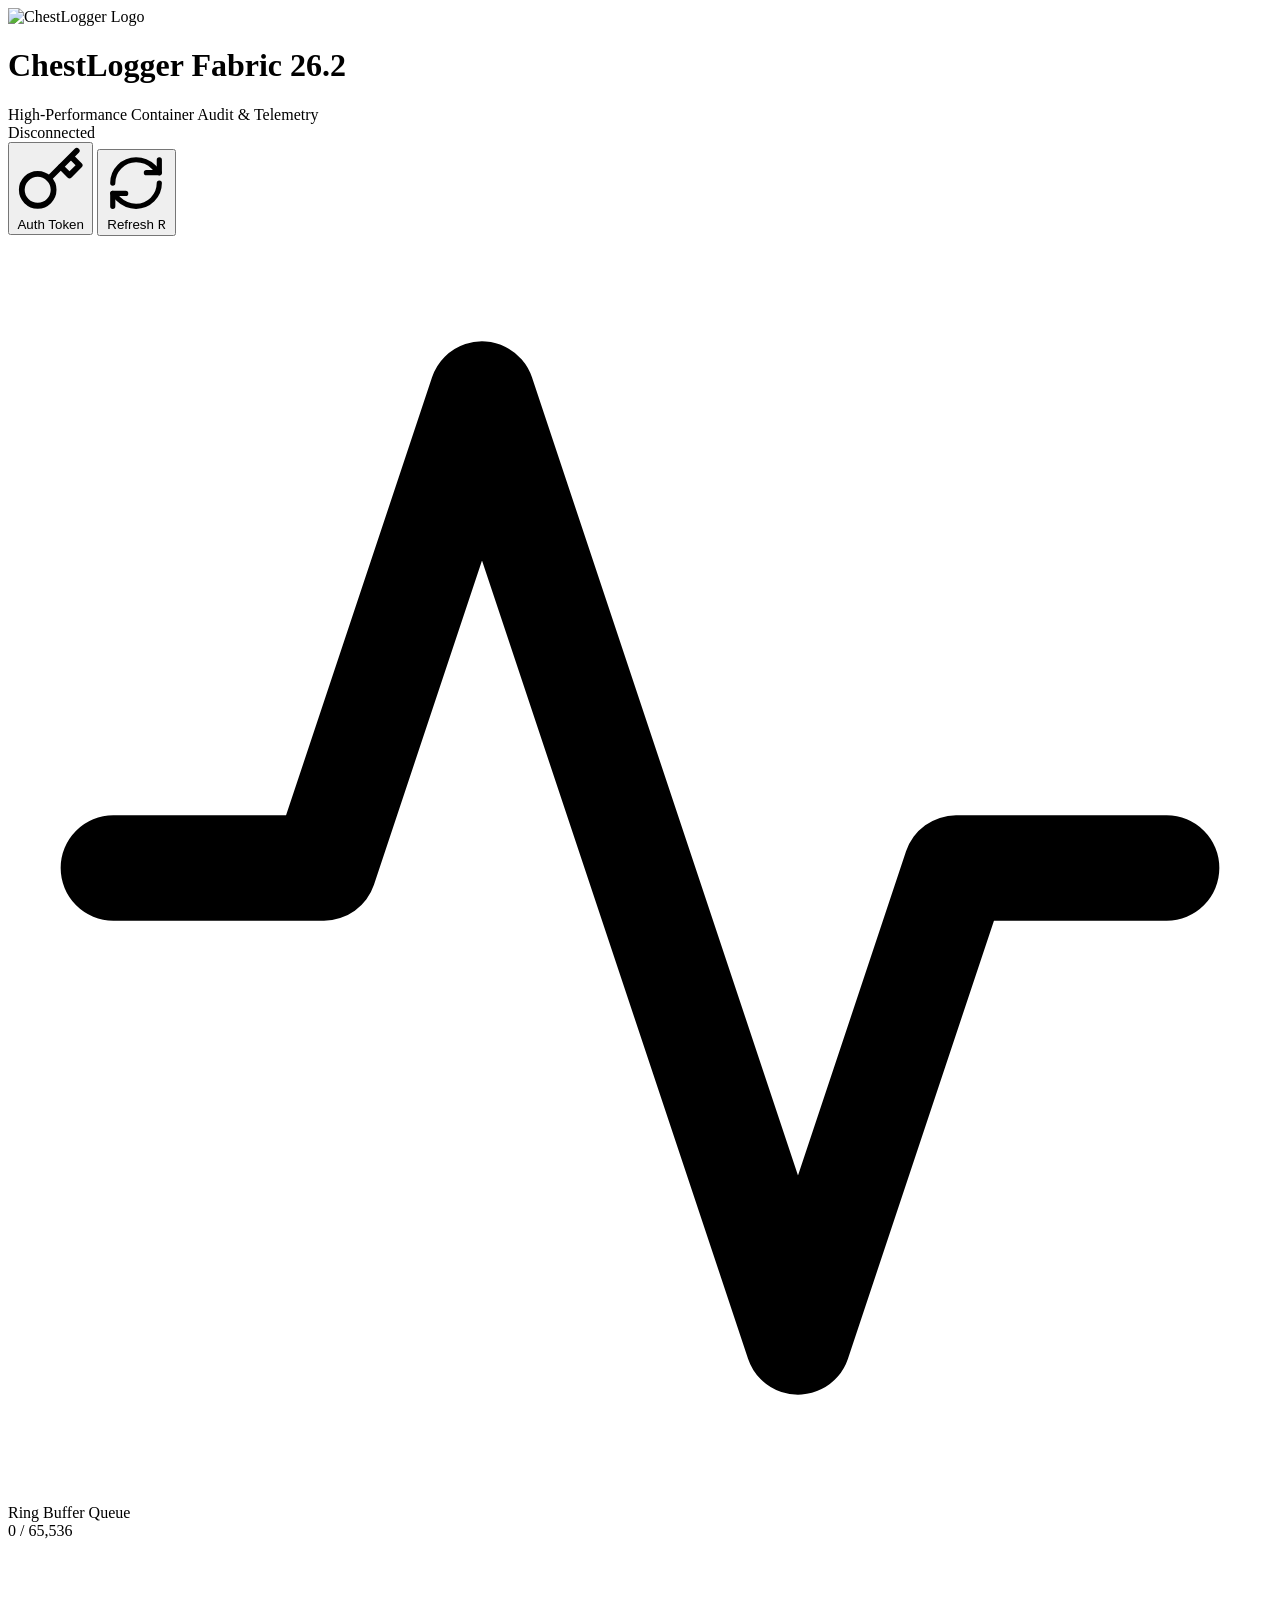
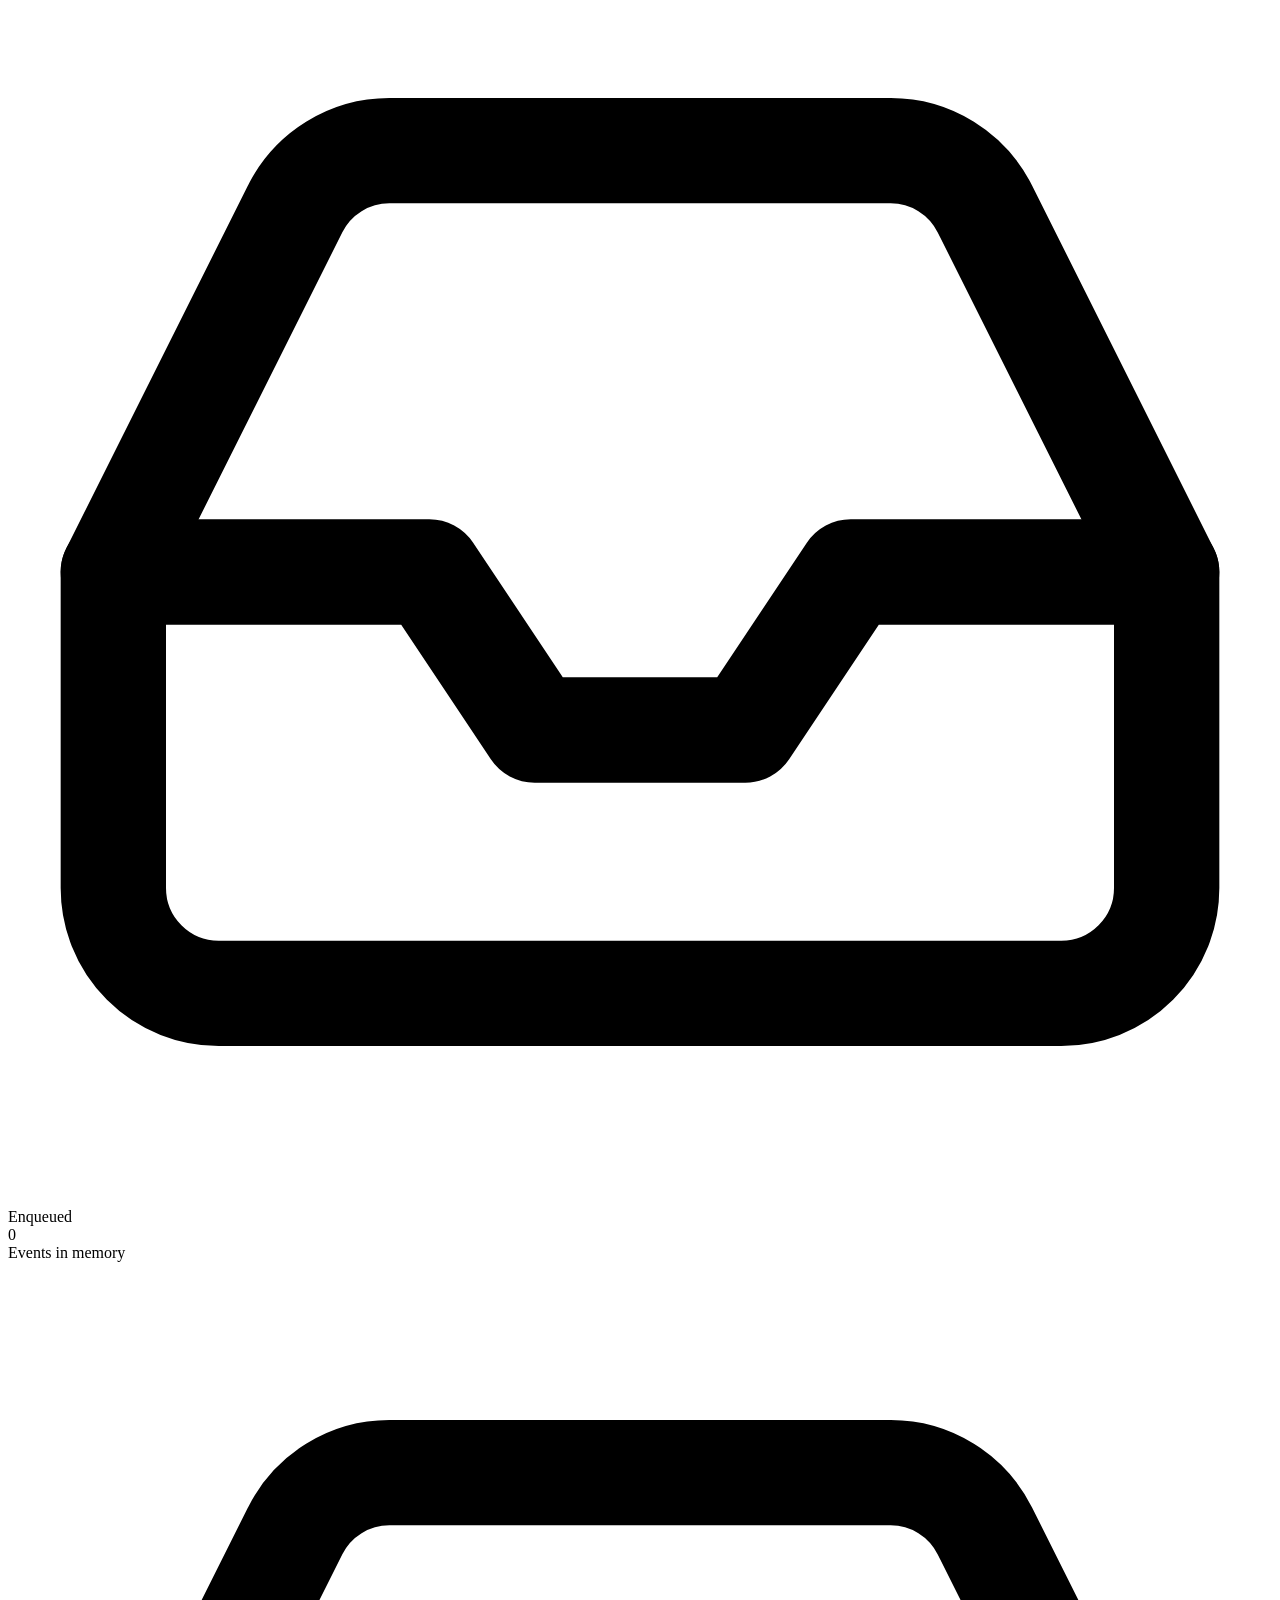
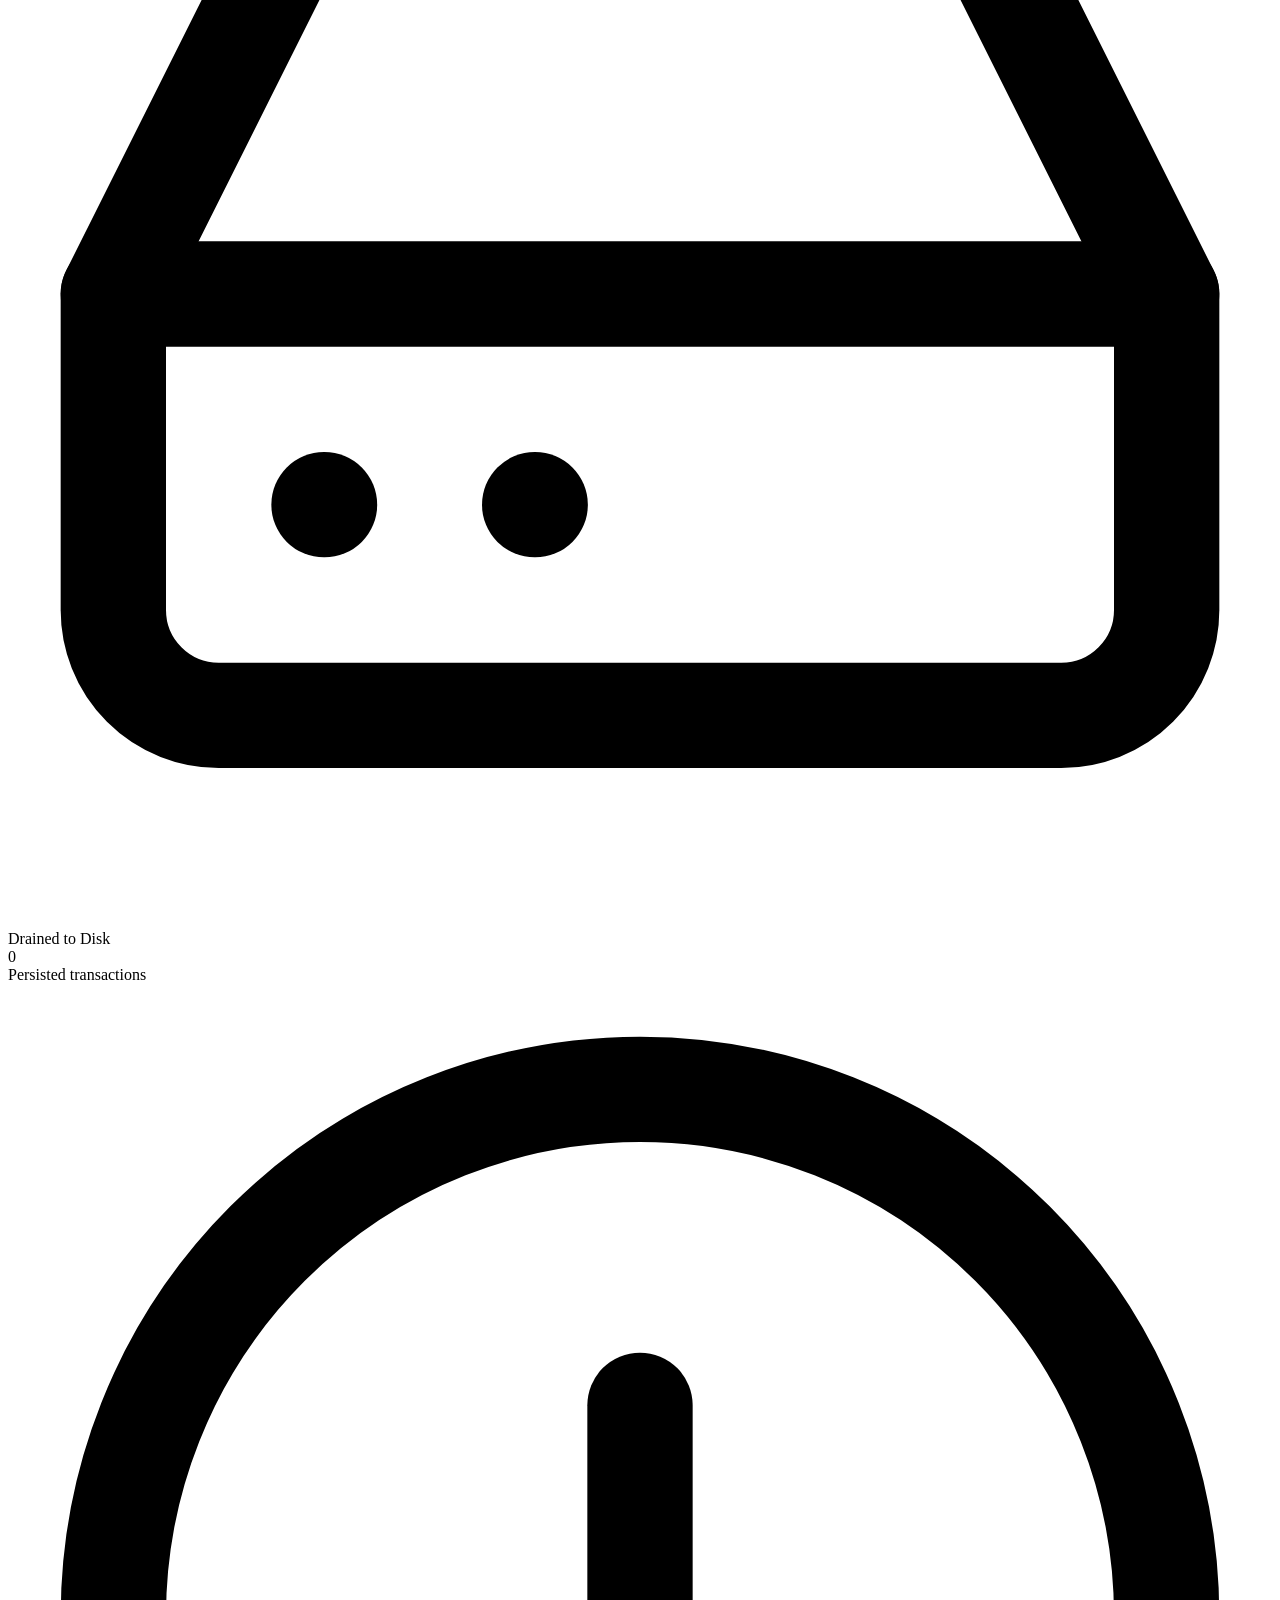
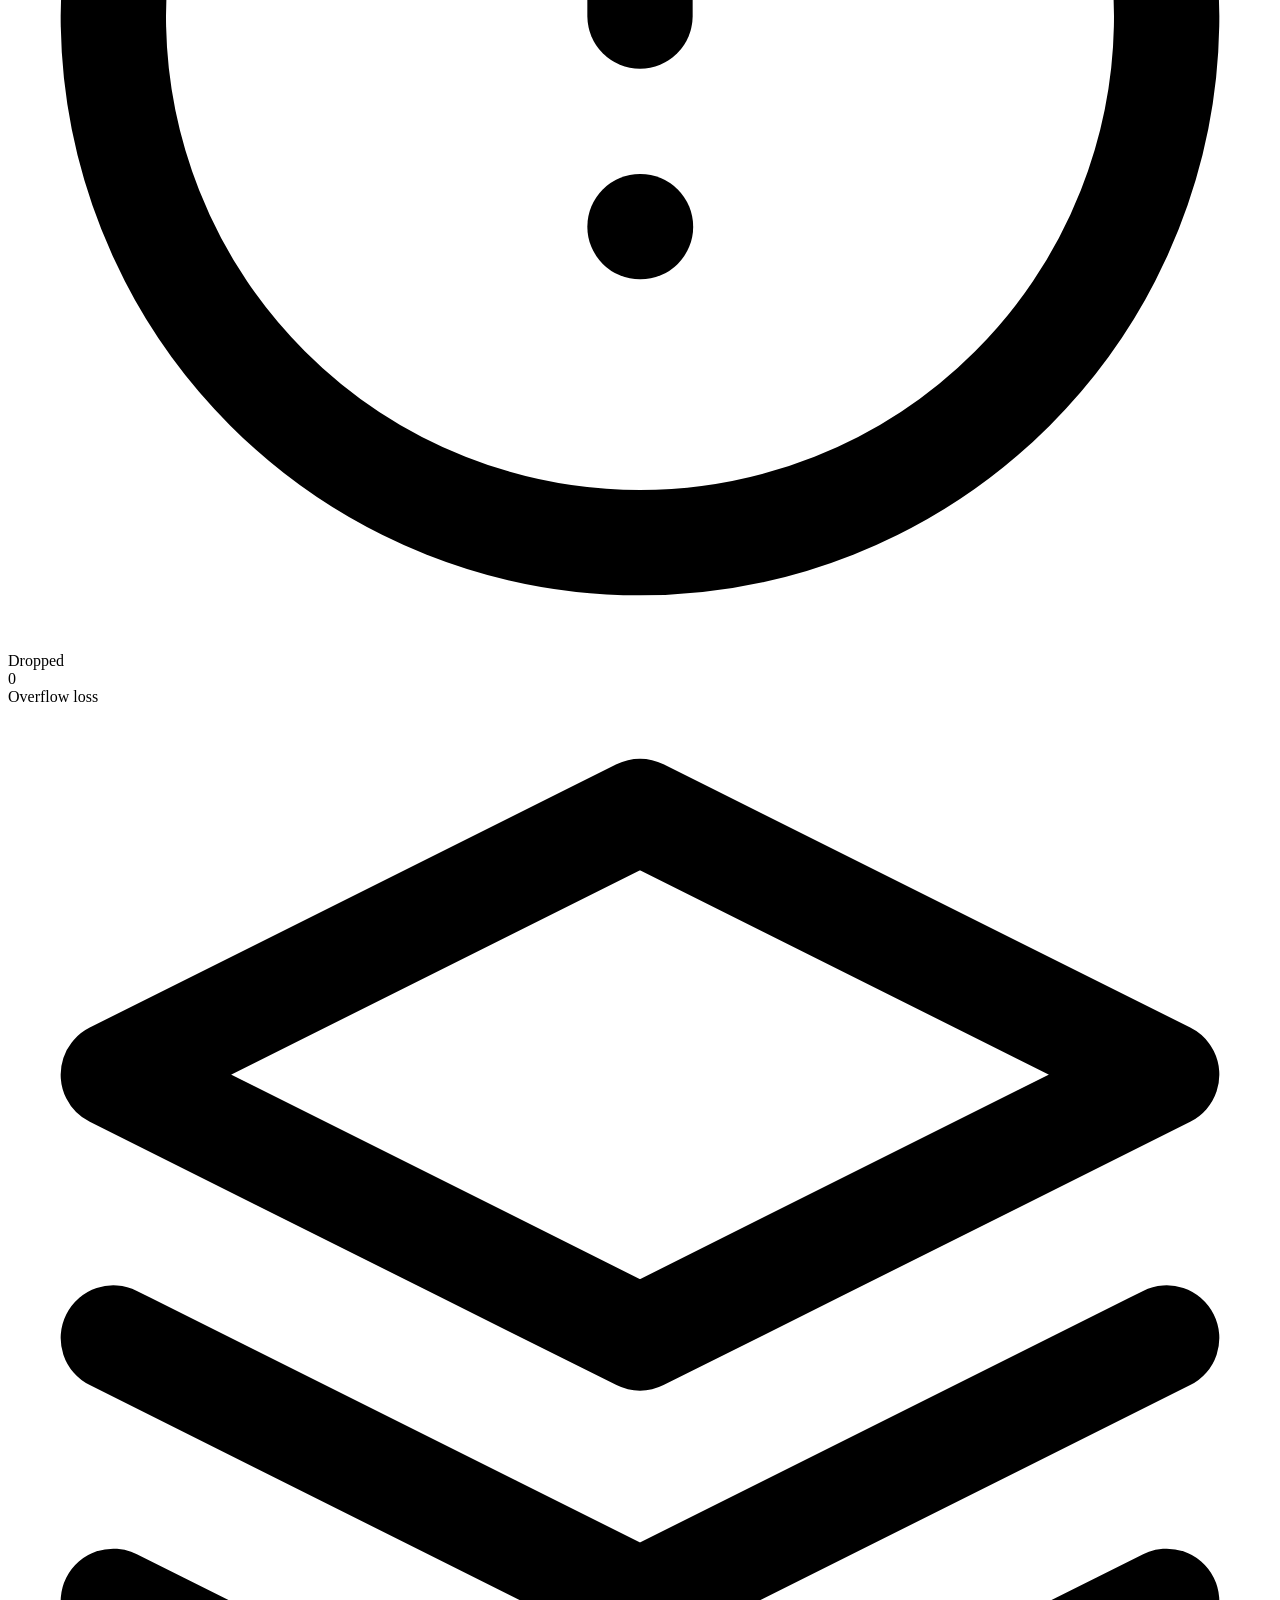
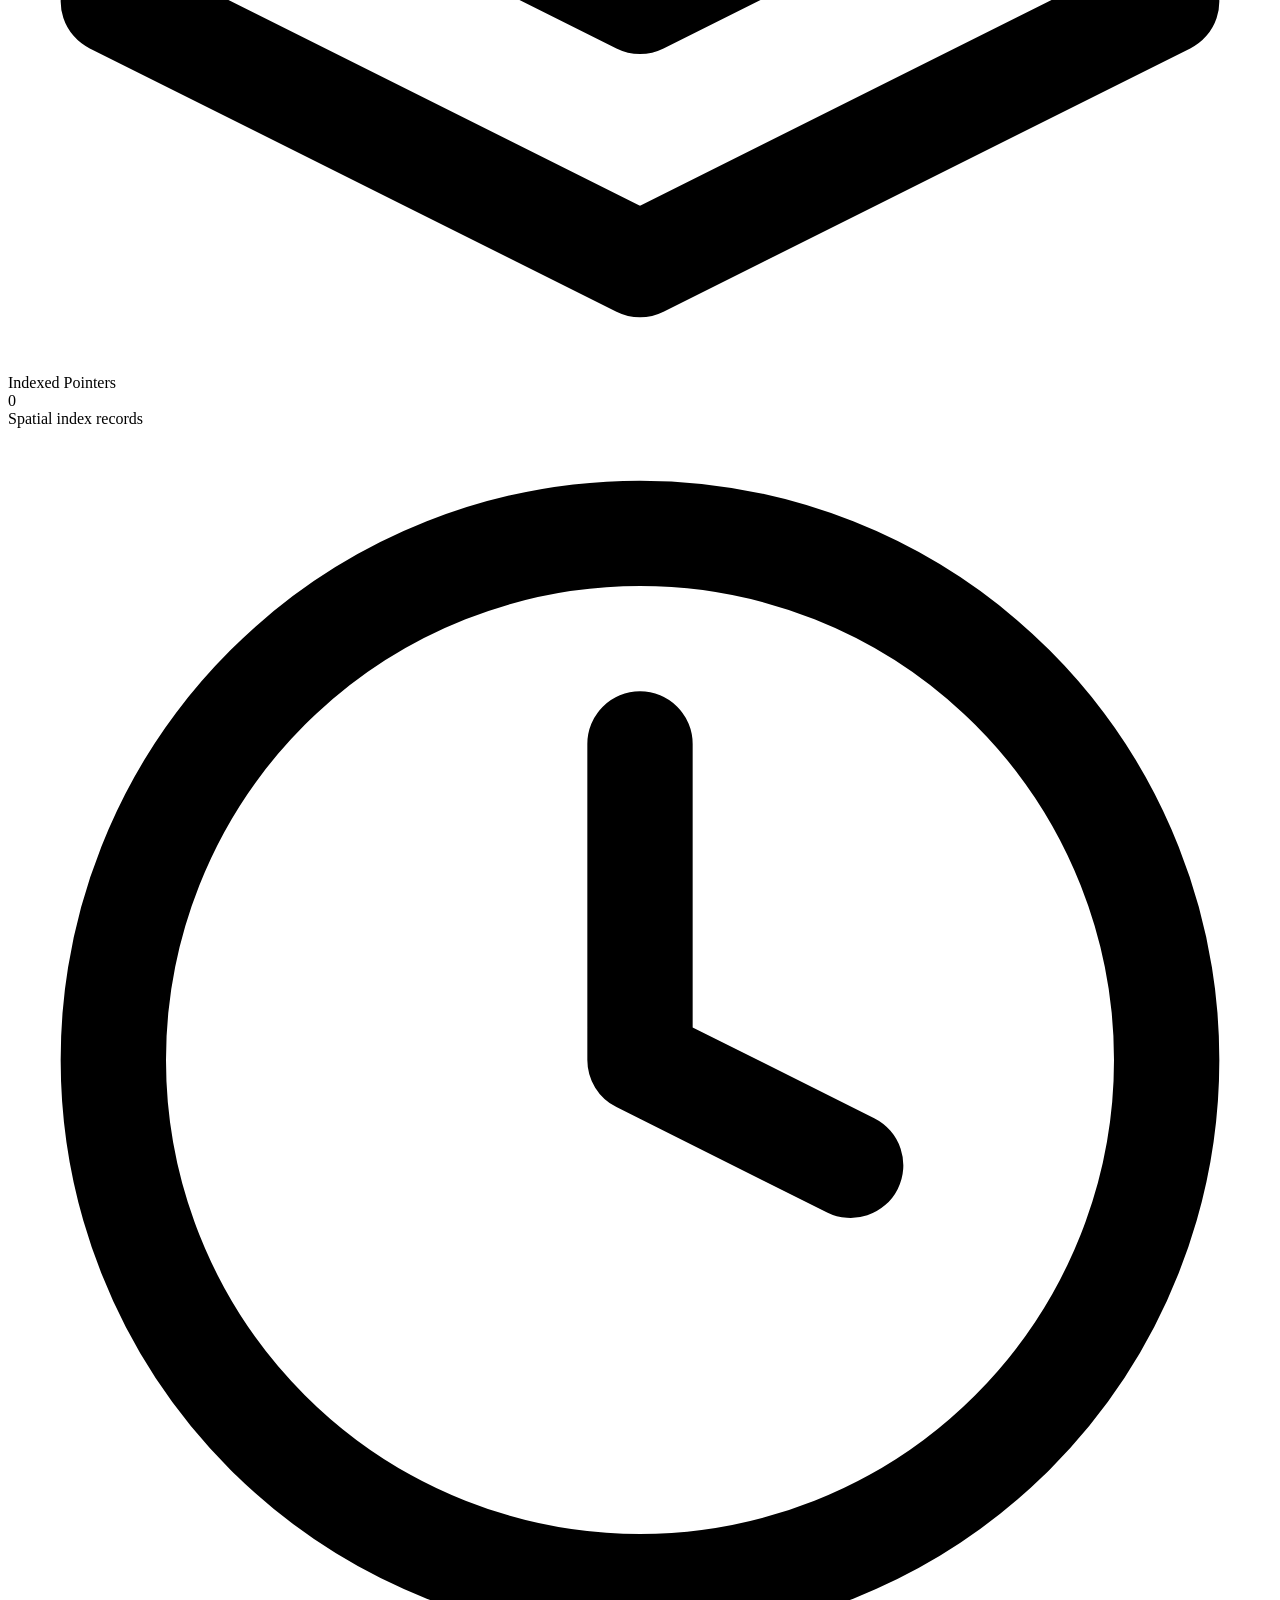
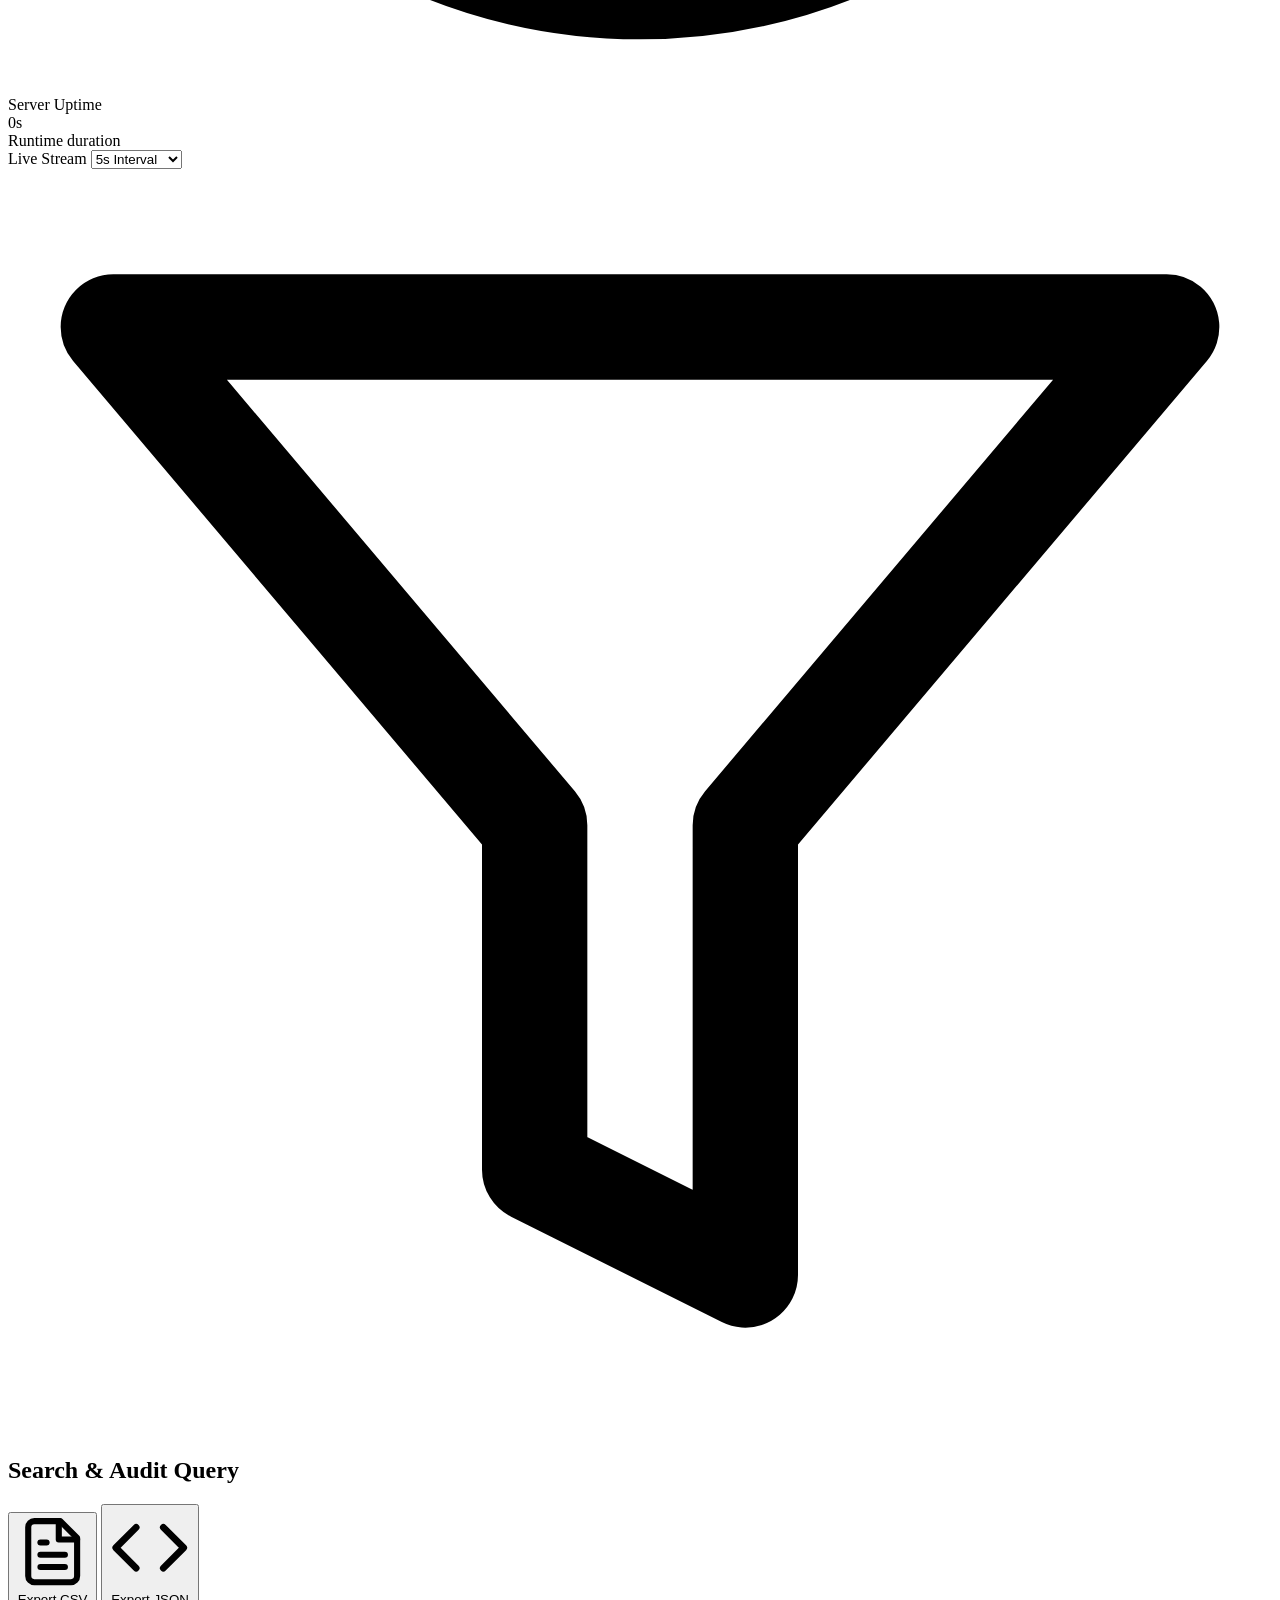
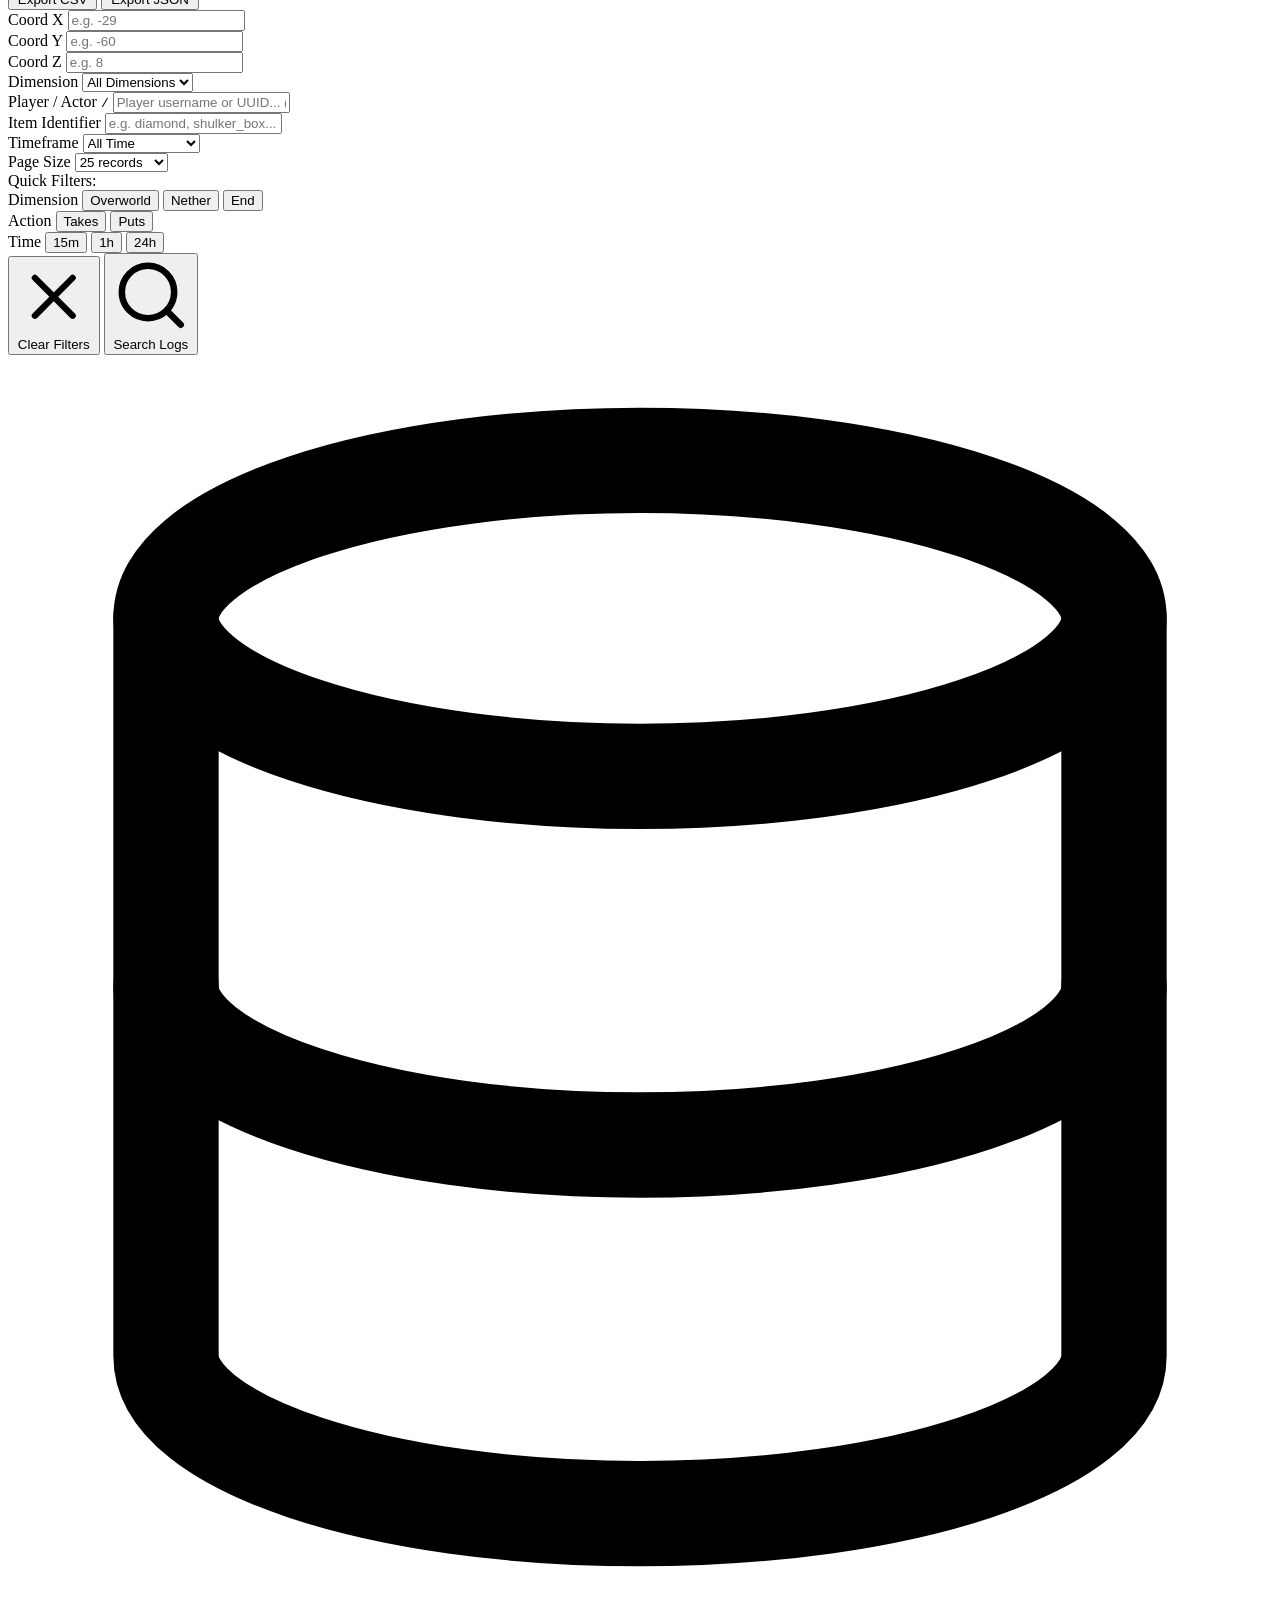
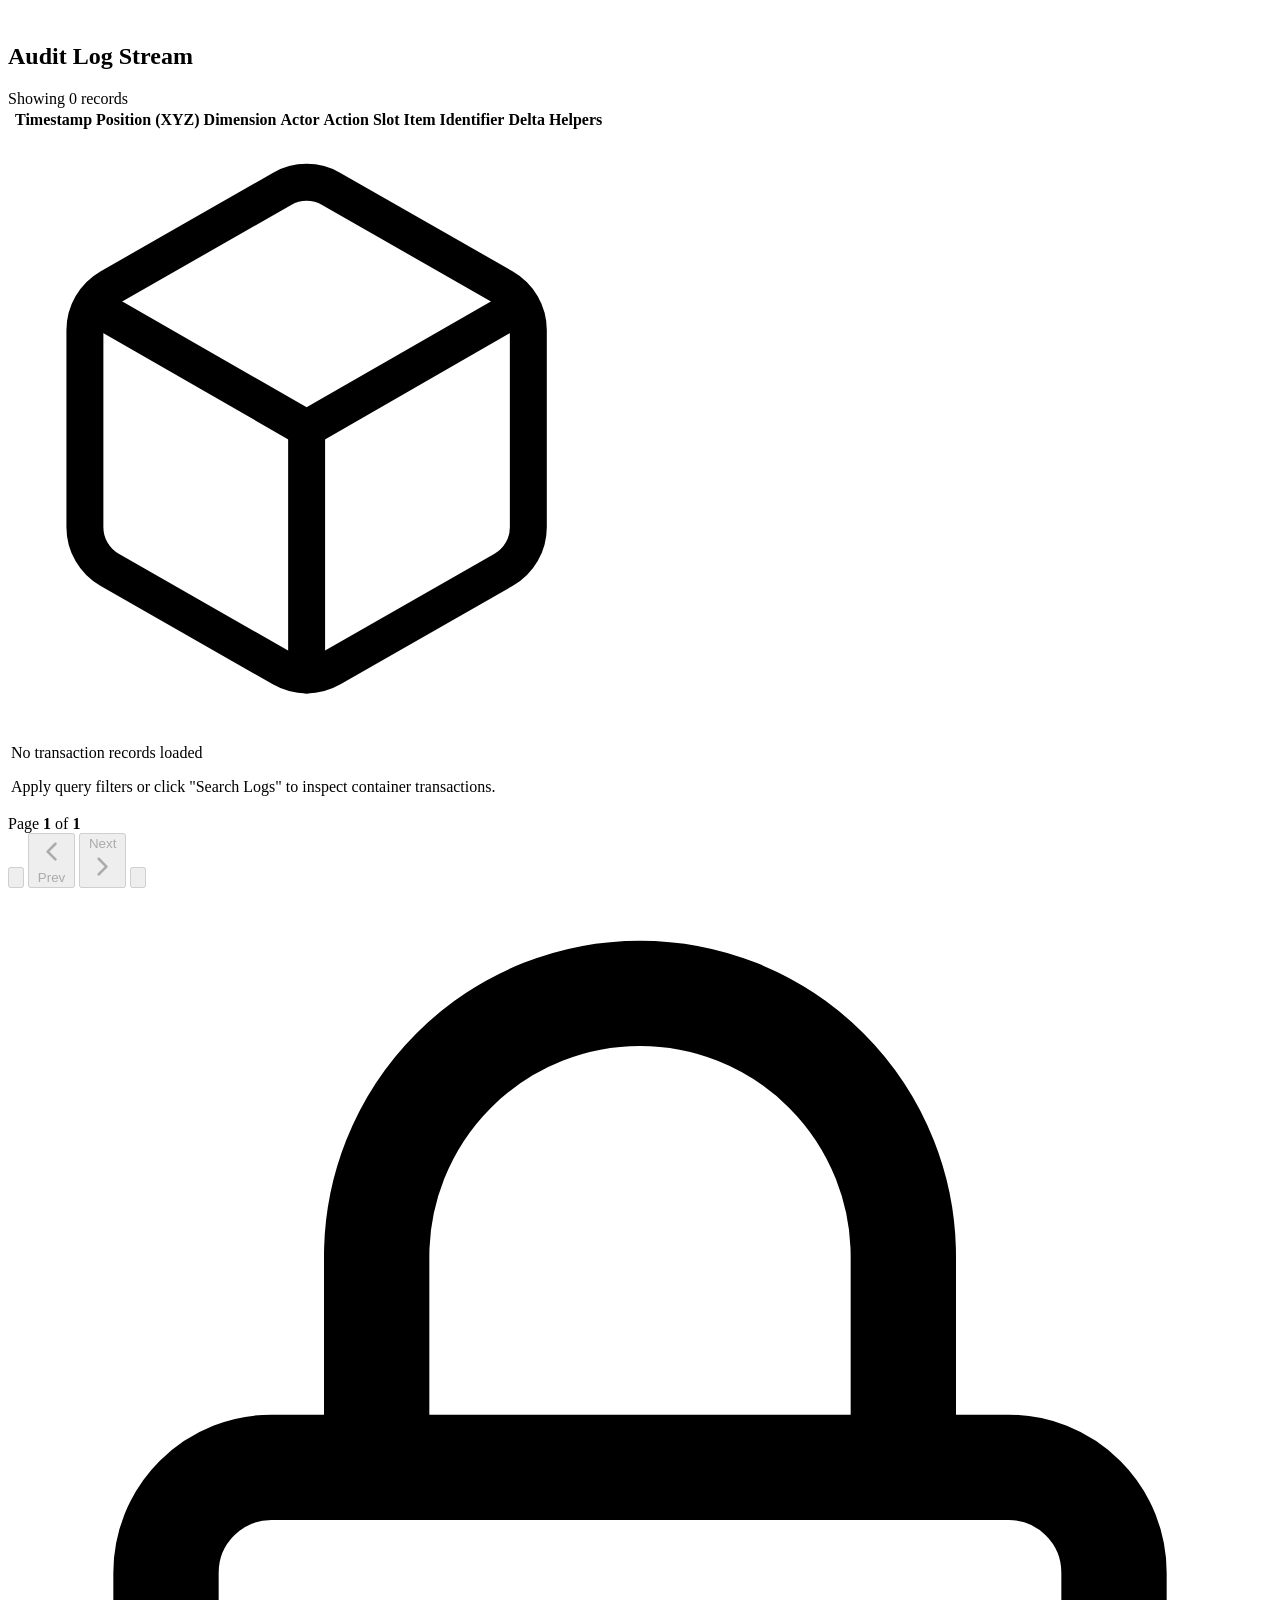
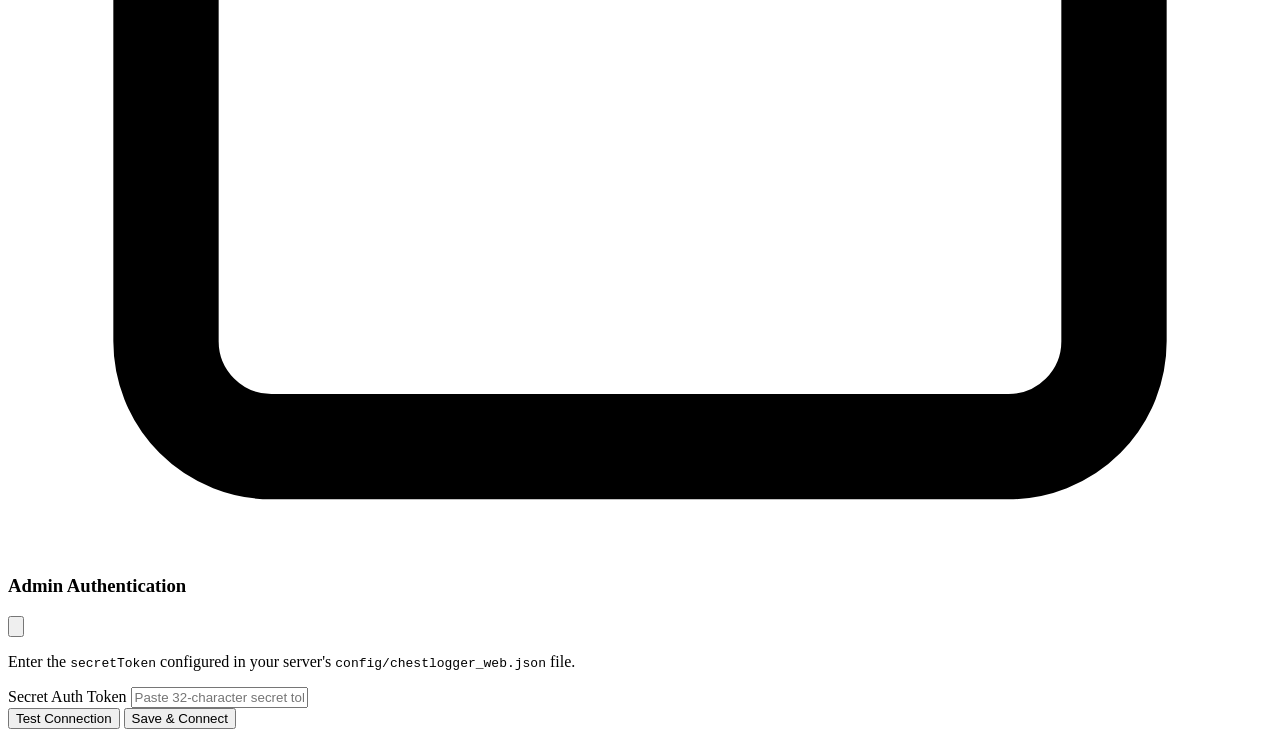
==== chestlogger-common/src/main/resources/assets/chestlogger/web/index.html @ f1fdbff4 "feat(common): extract pure Java common core, golden fixtures, and ThreadGuard assertions" ====
<!DOCTYPE html>
<html lang="en">
<head>
    <meta charset="UTF-8">
    <meta name="viewport" content="width=device-width, initial-scale=1.0">
    <meta name="description" content="ChestLogger Web Admin Dashboard - Real-time container transaction auditing, telemetry, and export system for Minecraft servers.">
    <title>ChestLogger - Web Admin Dashboard</title>
    <link rel="stylesheet" href="/style.css">
    <link rel="icon" type="image/svg+xml" href="/logo.svg">
</head>
<body>
    <div id="app" class="app-container">
        <!-- Top Navigation Header -->
        <header class="navbar">
            <div class="brand-group">
                <div class="brand-logo-wrap">
                    <img src="/logo.svg" alt="ChestLogger Logo" class="brand-logo" width="34" height="34">
                </div>
                <div class="brand-text">
                    <h1 class="brand-title">
                        ChestLogger 
                        <span class="badge-version">Fabric 26.2</span>
                    </h1>
                    <span class="brand-subtitle">High-Performance Container Audit &amp; Telemetry</span>
                </div>
            </div>

            <div class="nav-controls">
                <div id="connection-status" class="status-pill offline" title="Server Connection Status">
                    <span class="status-dot"></span>
                    <span id="status-text">Disconnected</span>
                </div>

                <button type="button" id="btn-open-auth" class="btn btn-secondary btn-icon" title="Authentication Settings">
                    <svg class="svg-icon" viewBox="0 0 24 24" fill="none" stroke="currentColor" stroke-width="2" stroke-linecap="round" stroke-linejoin="round">
                        <circle cx="7.5" cy="15.5" r="5.5"/>
                        <path d="m21 2-9.6 9.6"/>
                        <path d="m15.5 7.5 3 3L22 7l-2.5-2.5"/>
                    </svg>
                    <span id="auth-status-label">Auth Token</span>
                </button>

                <button type="button" id="btn-refresh-all" class="btn btn-primary btn-icon" title="Refresh Telemetry &amp; Records (Press 'R')">
                    <svg class="svg-icon" viewBox="0 0 24 24" fill="none" stroke="currentColor" stroke-width="2" stroke-linecap="round" stroke-linejoin="round">
                        <path d="M3 12a9 9 0 0 1 9-9 9.75 9.75 0 0 1 6.74 2.74L21 8"/>
                        <path d="M21 3v5h-5"/>
                        <path d="M21 12a9 9 0 0 1-9 9 9.75 9.75 0 0 1-6.74-2.74L3 16"/>
                        <path d="M3 21v-5h5"/>
                    </svg>
                    <span>Refresh</span>
                    <kbd class="kbd-hint">R</kbd>
                </button>
            </div>
        </header>

        <!-- Main Content Area -->
        <main class="dashboard-content">
            <!-- Compact Telemetry & Health Strip -->
            <section class="telemetry-strip" aria-label="System Telemetry & Health">
                <!-- Queue Saturation Item -->
                <div class="telemetry-item queue-item">
                    <div class="telemetry-header">
                        <svg class="svg-icon-sm text-accent" viewBox="0 0 24 24" fill="none" stroke="currentColor" stroke-width="2" stroke-linecap="round" stroke-linejoin="round">
                            <polyline points="22 12 18 12 15 21 9 3 6 12 2 12"/>
                        </svg>
                        <span class="telemetry-label">Ring Buffer Queue</span>
                    </div>
                    <div class="telemetry-value-wrap">
                        <span id="stat-queue-depth" class="stat-value">0</span>
                        <span class="stat-cap">/ <span id="stat-queue-cap">65,536</span></span>
                    </div>
                    <div class="mini-progress-bar" title="Queue Saturation">
                        <div id="queue-progress-bar" class="progress-fill" style="width: 0%;"></div>
                    </div>
                </div>

                <!-- Enqueued Item -->
                <div class="telemetry-item">
                    <div class="telemetry-header">
                        <svg class="svg-icon-sm text-accent" viewBox="0 0 24 24" fill="none" stroke="currentColor" stroke-width="2" stroke-linecap="round" stroke-linejoin="round">
                            <polyline points="22 12 16 12 14 15 10 15 8 12 2 12"/>
                            <path d="M5.45 5.11 2 12v6a2 2 0 0 0 2 2h16a2 2 0 0 0 2-2v-6l-3.45-6.89A2 2 0 0 0 16.76 4H7.24a2 2 0 0 0-1.79 1.11z"/>
                        </svg>
                        <span class="telemetry-label">Enqueued</span>
                    </div>
                    <div class="telemetry-value-wrap">
                        <span id="stat-enqueued" class="stat-value text-accent">0</span>
                    </div>
                    <span class="telemetry-subtext">Events in memory</span>
                </div>

                <!-- Drained Item -->
                <div class="telemetry-item">
                    <div class="telemetry-header">
                        <svg class="svg-icon-sm text-success" viewBox="0 0 24 24" fill="none" stroke="currentColor" stroke-width="2" stroke-linecap="round" stroke-linejoin="round">
                            <line x1="22" y1="12" x2="2" y2="12"/>
                            <path d="M5.45 5.11 2 12v6a2 2 0 0 0 2 2h16a2 2 0 0 0 2-2v-6l-3.45-6.89A2 2 0 0 0 16.76 4H7.24a2 2 0 0 0-1.79 1.11z"/>
                            <line x1="6" y1="16" x2="6.01" y2="16"/>
                            <line x1="10" y1="16" x2="10.01" y2="16"/>
                        </svg>
                        <span class="telemetry-label">Drained to Disk</span>
                    </div>
                    <div class="telemetry-value-wrap">
                        <span id="stat-drained" class="stat-value text-success">0</span>
                    </div>
                    <span class="telemetry-subtext">Persisted transactions</span>
                </div>

                <!-- Dropped Item -->
                <div class="telemetry-item">
                    <div class="telemetry-header">
                        <svg class="svg-icon-sm text-danger" viewBox="0 0 24 24" fill="none" stroke="currentColor" stroke-width="2" stroke-linecap="round" stroke-linejoin="round">
                            <circle cx="12" cy="12" r="10"/>
                            <line x1="12" y1="8" x2="12" y2="12"/>
                            <line x1="12" y1="16" x2="12.01" y2="16"/>
                        </svg>
                        <span class="telemetry-label">Dropped</span>
                    </div>
                    <div class="telemetry-value-wrap">
                        <span id="stat-dropped" class="stat-value text-danger">0</span>
                    </div>
                    <span class="telemetry-subtext">Overflow loss</span>
                </div>

                <!-- Indexed Pointers Item -->
                <div class="telemetry-item">
                    <div class="telemetry-header">
                        <svg class="svg-icon-sm text-info" viewBox="0 0 24 24" fill="none" stroke="currentColor" stroke-width="2" stroke-linecap="round" stroke-linejoin="round">
                            <polygon points="12 2 2 7 12 12 22 7 12 2"/>
                            <polyline points="2 17 12 22 22 17"/>
                            <polyline points="2 12 12 17 22 12"/>
                        </svg>
                        <span class="telemetry-label">Indexed Pointers</span>
                    </div>
                    <div class="telemetry-value-wrap">
                        <span id="stat-index-size" class="stat-value text-info">0</span>
                    </div>
                    <span class="telemetry-subtext">Spatial index records</span>
                </div>

                <!-- Server Uptime Item -->
                <div class="telemetry-item">
                    <div class="telemetry-header">
                        <svg class="svg-icon-sm text-muted" viewBox="0 0 24 24" fill="none" stroke="currentColor" stroke-width="2" stroke-linecap="round" stroke-linejoin="round">
                            <circle cx="12" cy="12" r="10"/>
                            <polyline points="12 6 12 12 16 14"/>
                        </svg>
                        <span class="telemetry-label">Server Uptime</span>
                    </div>
                    <div class="telemetry-value-wrap">
                        <span id="stat-uptime" class="stat-value text-muted-mono">0s</span>
                    </div>
                    <span class="telemetry-subtext">Runtime duration</span>
                </div>

                <!-- Live Auto-Tail Control -->
                <div class="telemetry-item auto-tail-item">
                    <div class="auto-tail-wrap">
                        <div class="live-indicator" title="Live streaming auto-refresh status">
                            <span class="pulse-ring"></span>
                            <span class="pulse-dot"></span>
                        </div>
                        <div class="auto-tail-content">
                            <label for="select-auto-tail" class="auto-tail-label">Live Stream</label>
                            <select id="select-auto-tail" class="form-select-sm">
                                <option value="0">Paused</option>
                                <option value="1000">1s Interval</option>
                                <option value="5000" selected>5s Interval</option>
                                <option value="10000">10s Interval</option>
                            </select>
                        </div>
                    </div>
                </div>
            </section>

            <!-- Search & Filter Controls Card -->
            <section class="card filter-card">
                <div class="card-header">
                    <div class="card-title-group">
                        <svg class="svg-icon text-accent" viewBox="0 0 24 24" fill="none" stroke="currentColor" stroke-width="2" stroke-linecap="round" stroke-linejoin="round">
                            <polygon points="22 3 2 3 10 12.46 10 19 14 21 14 12.46 22 3"/>
                        </svg>
                        <h2 class="card-title">Search &amp; Audit Query</h2>
                    </div>
                    <div class="header-actions">
                        <button type="button" id="btn-export-csv" class="btn btn-outline btn-sm" title="Export matching logs as RFC 4180 CSV">
                            <svg class="svg-icon-sm" viewBox="0 0 24 24" fill="none" stroke="currentColor" stroke-width="2" stroke-linecap="round" stroke-linejoin="round">
                                <path d="M14.5 2H6a2 2 0 0 0-2 2v16a2 2 0 0 0 2 2h12a2 2 0 0 0 2-2V7.5L14.5 2z"/>
                                <polyline points="14 2 14 8 20 8"/>
                                <line x1="16" y1="13" x2="8" y2="13"/>
                                <line x1="16" y1="17" x2="8" y2="17"/>
                                <line x1="10" y1="9" x2="8" y2="9"/>
                            </svg>
                            <span>Export CSV</span>
                        </button>
                        <button type="button" id="btn-export-json" class="btn btn-outline btn-sm" title="Export matching logs as JSON">
                            <svg class="svg-icon-sm" viewBox="0 0 24 24" fill="none" stroke="currentColor" stroke-width="2" stroke-linecap="round" stroke-linejoin="round">
                                <polyline points="16 18 22 12 16 6"/>
                                <polyline points="8 6 2 12 8 18"/>
                            </svg>
                            <span>Export JSON</span>
                        </button>
                    </div>
                </div>

                <form id="filter-form" class="filter-form" onsubmit="return false;">
                    <div class="filter-grid">
                        <div class="input-group">
                            <label for="input-x">Coord X</label>
                            <input type="number" id="input-x" placeholder="e.g. -29" class="form-input">
                        </div>
                        <div class="input-group">
                            <label for="input-y">Coord Y</label>
                            <input type="number" id="input-y" placeholder="e.g. -60" class="form-input">
                        </div>
                        <div class="input-group">
                            <label for="input-z">Coord Z</label>
                            <input type="number" id="input-z" placeholder="e.g. 8" class="form-input">
                        </div>

                        <div class="input-group">
                            <label for="select-dim">Dimension</label>
                            <select id="select-dim" class="form-select">
                                <option value="">All Dimensions</option>
                                <option value="minecraft:overworld">Overworld</option>
                                <option value="minecraft:the_nether">The Nether</option>
                                <option value="minecraft:the_end">The End</option>
                            </select>
                        </div>

                        <div class="input-group input-group-wide">
                            <label for="input-player">
                                Player / Actor
                                <kbd class="kbd-hint">/</kbd>
                            </label>
                            <input type="text" id="input-player" placeholder="Player username or UUID... (Press / to focus)" class="form-input">
                        </div>

                        <div class="input-group input-group-wide">
                            <label for="input-item">Item Identifier</label>
                            <input type="text" id="input-item" placeholder="e.g. diamond, shulker_box..." class="form-input">
                        </div>

                        <div class="input-group">
                            <label for="select-timeframe">Timeframe</label>
                            <select id="select-timeframe" class="form-select">
                                <option value="0">All Time</option>
                                <option value="900">Last 15 Minutes</option>
                                <option value="3600">Last 1 Hour</option>
                                <option value="86400">Last 24 Hours</option>
                                <option value="604800">Last 7 Days</option>
                                <option value="2592000">Last 30 Days</option>
                            </select>
                        </div>

                        <div class="input-group">
                            <label for="select-limit">Page Size</label>
                            <select id="select-limit" class="form-select">
                                <option value="25" selected>25 records</option>
                                <option value="50">50 records</option>
                                <option value="100">100 records</option>
                            </select>
                        </div>
                    </div>

                    <!-- Quick-Filter Chips Row -->
                    <div class="quick-chips-row">
                        <span class="chips-label">Quick Filters:</span>
                        <div class="chips-group">
                            <span class="chip-tag">Dimension</span>
                            <button type="button" class="filter-chip" data-filter="dim" data-val="minecraft:overworld">Overworld</button>
                            <button type="button" class="filter-chip" data-filter="dim" data-val="minecraft:the_nether">Nether</button>
                            <button type="button" class="filter-chip" data-filter="dim" data-val="minecraft:the_end">End</button>
                        </div>
                        <div class="chips-group">
                            <span class="chip-tag">Action</span>
                            <button type="button" class="filter-chip chip-take" data-filter="action" data-val="TAKE">Takes</button>
                            <button type="button" class="filter-chip chip-put" data-filter="action" data-val="PUT">Puts</button>
                        </div>
                        <div class="chips-group">
                            <span class="chip-tag">Time</span>
                            <button type="button" class="filter-chip" data-filter="time" data-val="900">15m</button>
                            <button type="button" class="filter-chip" data-filter="time" data-val="3600">1h</button>
                            <button type="button" class="filter-chip" data-filter="time" data-val="86400">24h</button>
                        </div>
                    </div>

                    <div class="filter-actions">
                        <button type="button" id="btn-clear-filters" class="btn btn-secondary">
                            <svg class="svg-icon-sm" viewBox="0 0 24 24" fill="none" stroke="currentColor" stroke-width="2" stroke-linecap="round" stroke-linejoin="round">
                                <line x1="18" y1="6" x2="6" y2="18"/>
                                <line x1="6" y1="6" x2="18" y2="18"/>
                            </svg>
                            <span>Clear Filters</span>
                        </button>
                        <button type="submit" id="btn-search" class="btn btn-primary">
                            <svg class="svg-icon-sm" viewBox="0 0 24 24" fill="none" stroke="currentColor" stroke-width="2" stroke-linecap="round" stroke-linejoin="round">
                                <circle cx="11" cy="11" r="8"/>
                                <line x1="21" y1="21" x2="16.65" y2="16.65"/>
                            </svg>
                            <span>Search Logs</span>
                        </button>
                    </div>
                </form>
            </section>

            <!-- Results Stream Table Card -->
            <section class="card table-card">
                <div class="table-header-row">
                    <div class="table-title-group">
                        <svg class="svg-icon text-accent" viewBox="0 0 24 24" fill="none" stroke="currentColor" stroke-width="2" stroke-linecap="round" stroke-linejoin="round">
                            <ellipse cx="12" cy="5" rx="9" ry="3"/>
                            <path d="M3 5v14c0 1.66 4.03 3 9 3s9-1.34 9-3V5"/>
                            <path d="M3 12c0 1.66 4.03 3 9 3s9-1.34 9-3"/>
                        </svg>
                        <h2 class="card-title">Audit Log Stream</h2>
                    </div>
                    <span id="results-summary" class="results-summary">Showing 0 records</span>
                </div>

                <div class="table-responsive">
                    <table class="data-table">
                        <thead>
                            <tr>
                                <th class="col-expand" aria-label="Expand details"></th>
                                <th>Timestamp</th>
                                <th>Position (XYZ)</th>
                                <th>Dimension</th>
                                <th>Actor</th>
                                <th>Action</th>
                                <th>Slot</th>
                                <th>Item Identifier</th>
                                <th class="text-right">Delta</th>
                                <th class="col-helpers text-center">Helpers</th>
                            </tr>
                        </thead>
                        <tbody id="logs-tbody">
                            <!-- Populated dynamically by app.js -->
                            <tr>
                                <td colspan="10" class="table-placeholder">
                                    <div class="empty-state">
                                        <svg class="empty-icon-svg" viewBox="0 0 24 24" fill="none" stroke="currentColor" stroke-width="1.5" stroke-linecap="round" stroke-linejoin="round">
                                            <path d="M21 8a2 2 0 0 0-1-1.73l-7-4a2 2 0 0 0-2 0l-7 4A2 2 0 0 0 3 8v8a2 2 0 0 0 1 1.73l7 4a2 2 0 0 0 2 0l7-4A2 2 0 0 0 21 16Z"/>
                                            <path d="m3.3 7 8.7 5 8.7-5"/>
                                            <path d="M12 22V12"/>
                                        </svg>
                                        <p class="empty-text-main">No transaction records loaded</p>
                                        <p class="empty-text-sub">Apply query filters or click "Search Logs" to inspect container transactions.</p>
                                    </div>
                                </td>
                            </tr>
                        </tbody>
                    </table>
                </div>

                <!-- Pagination Footer -->
                <div class="pagination-bar">
                    <div class="pagination-info">
                        Page <strong id="current-page">1</strong> of <strong id="total-pages">1</strong>
                    </div>
                    <div class="pagination-buttons">
                        <button type="button" id="btn-page-first" class="btn btn-sm btn-secondary" title="First Page" disabled>
                            <svg class="svg-icon-xs" viewBox="0 0 24 24" fill="none" stroke="currentColor" stroke-width="2" stroke-linecap="round" stroke-linejoin="round">
                                <polyline points="11 17 6 12 11 7"/>
                                <polyline points="18 17 13 12 18 7"/>
                            </svg>
                        </button>
                        <button type="button" id="btn-page-prev" class="btn btn-sm btn-secondary" title="Previous Page (&larr; / Left Arrow)" disabled>
                            <svg class="svg-icon-xs" viewBox="0 0 24 24" fill="none" stroke="currentColor" stroke-width="2" stroke-linecap="round" stroke-linejoin="round">
                                <polyline points="15 18 9 12 15 6"/>
                            </svg>
                            <span>Prev</span>
                        </button>
                        <button type="button" id="btn-page-next" class="btn btn-sm btn-secondary" title="Next Page (&rarr; / Right Arrow)" disabled>
                            <span>Next</span>
                            <svg class="svg-icon-xs" viewBox="0 0 24 24" fill="none" stroke="currentColor" stroke-width="2" stroke-linecap="round" stroke-linejoin="round">
                                <polyline points="9 18 15 12 9 6"/>
                            </svg>
                        </button>
                        <button type="button" id="btn-page-last" class="btn btn-sm btn-secondary" title="Last Page" disabled>
                            <svg class="svg-icon-xs" viewBox="0 0 24 24" fill="none" stroke="currentColor" stroke-width="2" stroke-linecap="round" stroke-linejoin="round">
                                <polyline points="13 17 18 12 13 7"/>
                                <polyline points="6 17 11 12 6 7"/>
                            </svg>
                        </button>
                    </div>
                </div>
            </section>
        </main>

        <!-- Expandable Row Detail Template -->
        <template id="row-detail-template">
            <tr class="row-detail-expanded">
                <td colspan="10">
                    <div class="detail-container">
                        <div class="detail-grid">
                            <!-- Container Metadata Column -->
                            <div class="detail-panel">
                                <h4 class="detail-panel-title">
                                    <svg class="svg-icon-xs" viewBox="0 0 24 24" fill="none" stroke="currentColor" stroke-width="2" stroke-linecap="round" stroke-linejoin="round">
                                        <rect width="20" height="14" x="2" y="5" rx="2"/>
                                        <line x1="2" y1="10" x2="22" y2="10"/>
                                    </svg>
                                    Transaction &amp; Spatial Metadata
                                </h4>
                                <div class="kv-list">
                                    <div class="kv-row">
                                        <span class="kv-label">Tx UUID</span>
                                        <span class="kv-value mono" data-field="tx-uuid">-</span>
                                    </div>
                                    <div class="kv-row">
                                        <span class="kv-label">Sequence #</span>
                                        <span class="kv-value mono" data-field="seq-num">-</span>
                                    </div>
                                    <div class="kv-row">
                                        <span class="kv-label">Container Pos</span>
                                        <span class="kv-value mono" data-field="container-pos">-</span>
                                    </div>
                                    <div class="kv-row">
                                        <span class="kv-label">Dimension</span>
                                        <span class="kv-value" data-field="dimension">-</span>
                                    </div>
                                    <div class="kv-row">
                                        <span class="kv-label">Actor UUID</span>
                                        <span class="kv-value mono text-truncate" data-field="actor-uuid">-</span>
                                    </div>
                                </div>
                            </div>

                            <!-- Inventory Slot Diff Column -->
                            <div class="detail-panel">
                                <h4 class="detail-panel-title">
                                    <svg class="svg-icon-xs" viewBox="0 0 24 24" fill="none" stroke="currentColor" stroke-width="2" stroke-linecap="round" stroke-linejoin="round">
                                        <path d="m16.5 9.4-9-5.19M21 16V8a2 2 0 0 0-1-1.73l-7-4a2 2 0 0 0-2 0l-7 4A2 2 0 0 0 3 8v8a2 2 0 0 0 1 1.73l7 4a2 2 0 0 0 2 0l7-4A2 2 0 0 0 21 16z"/>
                                        <polyline points="3.27 6.96 12 12.01 20.73 6.96"/>
                                        <line x1="12" y1="22.08" x2="12" y2="12"/>
                                    </svg>
                                    Slot Mutation State
                                </h4>
                                <div class="kv-list">
                                    <div class="kv-row">
                                        <span class="kv-label">Target Slot</span>
                                        <span class="kv-value mono" data-field="slot-index">-</span>
                                    </div>
                                    <div class="kv-row">
                                        <span class="kv-label">Previous Item</span>
                                        <span class="kv-value mono" data-field="prev-item">empty</span>
                                    </div>
                                    <div class="kv-row">
                                        <span class="kv-label">Current Item</span>
                                        <span class="kv-value mono font-bold" data-field="curr-item">-</span>
                                    </div>
                                    <div class="kv-row">
                                        <span class="kv-label">Quantity Shift</span>
                                        <span class="kv-value" data-field="delta-pill">-</span>
                                    </div>
                                </div>
                            </div>

                            <!-- Actions & Commands Column -->
                            <div class="detail-panel detail-panel-actions">
                                <h4 class="detail-panel-title">
                                    <svg class="svg-icon-xs" viewBox="0 0 24 24" fill="none" stroke="currentColor" stroke-width="2" stroke-linecap="round" stroke-linejoin="round">
                                        <polyline points="4 17 10 11 4 5"/>
                                        <line x1="12" y1="19" x2="20" y2="19"/>
                                    </svg>
                                    Inspector Helpers &amp; Shortcuts
                                </h4>
                                <div class="detail-actions-group">
                                    <button type="button" class="btn btn-sm btn-outline btn-copy-cmd" title="Copy in-game rollback command">
                                        <svg class="svg-icon-xs" viewBox="0 0 24 24" fill="none" stroke="currentColor" stroke-width="2" stroke-linecap="round" stroke-linejoin="round">
                                            <rect width="14" height="14" x="8" y="8" rx="2" ry="2"/>
                                            <path d="M4 16c-1.1 0-2-.9-2-2V4c0-1.1.9-2 2-2h10c1.1 0 2 .9 2 2"/>
                                        </svg>
                                        <span>Copy /chestlog rollback</span>
                                    </button>
                                    <button type="button" class="btn btn-sm btn-outline btn-copy-json" title="Copy raw transaction JSON">
                                        <svg class="svg-icon-xs" viewBox="0 0 24 24" fill="none" stroke="currentColor" stroke-width="2" stroke-linecap="round" stroke-linejoin="round">
                                            <polyline points="16 18 22 12 16 6"/>
                                            <polyline points="8 6 2 12 8 18"/>
                                        </svg>
                                        <span>Copy Raw JSON</span>
                                    </button>
                                    <div class="filter-shortcuts">
                                        <span class="shortcut-label">Filter Stream By:</span>
                                        <button type="button" class="btn btn-xs btn-secondary btn-filter-actor">This Actor</button>
                                        <button type="button" class="btn btn-xs btn-secondary btn-filter-pos">This Container</button>
                                        <button type="button" class="btn btn-xs btn-secondary btn-filter-item">This Item</button>
                                    </div>
                                </div>
                            </div>
                        </div>
                    </div>
                </td>
            </tr>
        </template>

        <!-- Authentication Modal -->
        <div id="auth-modal" class="modal-backdrop hidden">
            <div class="modal-card">
                <div class="modal-header">
                    <div class="modal-title-wrap">
                        <svg class="svg-icon text-accent" viewBox="0 0 24 24" fill="none" stroke="currentColor" stroke-width="2" stroke-linecap="round" stroke-linejoin="round">
                            <rect width="18" height="11" x="3" y="11" rx="2" ry="2"/>
                            <path d="M7 11V7a5 5 0 0 1 10 0v4"/>
                        </svg>
                        <h3 class="modal-title">Admin Authentication</h3>
                    </div>
                    <button type="button" id="btn-close-modal" class="btn-close" aria-label="Close modal" title="Close (Esc)">
                        <svg class="svg-icon" viewBox="0 0 24 24" fill="none" stroke="currentColor" stroke-width="2" stroke-linecap="round" stroke-linejoin="round">
                            <line x1="18" y1="6" x2="6" y2="18"/>
                            <line x1="6" y1="6" x2="18" y2="18"/>
                        </svg>
                    </button>
                </div>
                <div class="modal-body">
                    <p class="modal-desc">Enter the <code>secretToken</code> configured in your server's <code>config/chestlogger_web.json</code> file.</p>
                    
                    <div class="input-group">
                        <label for="input-secret-token">Secret Auth Token</label>
                        <input type="password" id="input-secret-token" placeholder="Paste 32-character secret token..." class="form-input" autocomplete="off">
                    </div>

                    <div id="auth-feedback" class="auth-feedback hidden"></div>
                </div>
                <div class="modal-footer">
                    <button type="button" id="btn-test-auth" class="btn btn-secondary">Test Connection</button>
                    <button type="button" id="btn-save-auth" class="btn btn-primary">Save &amp; Connect</button>
                </div>
            </div>
        </div>

        <!-- Toast Notifications -->
        <div id="toast-container" class="toast-container" aria-live="polite"></div>
    </div>

    <script src="/app.js"></script>
</body>
</html>
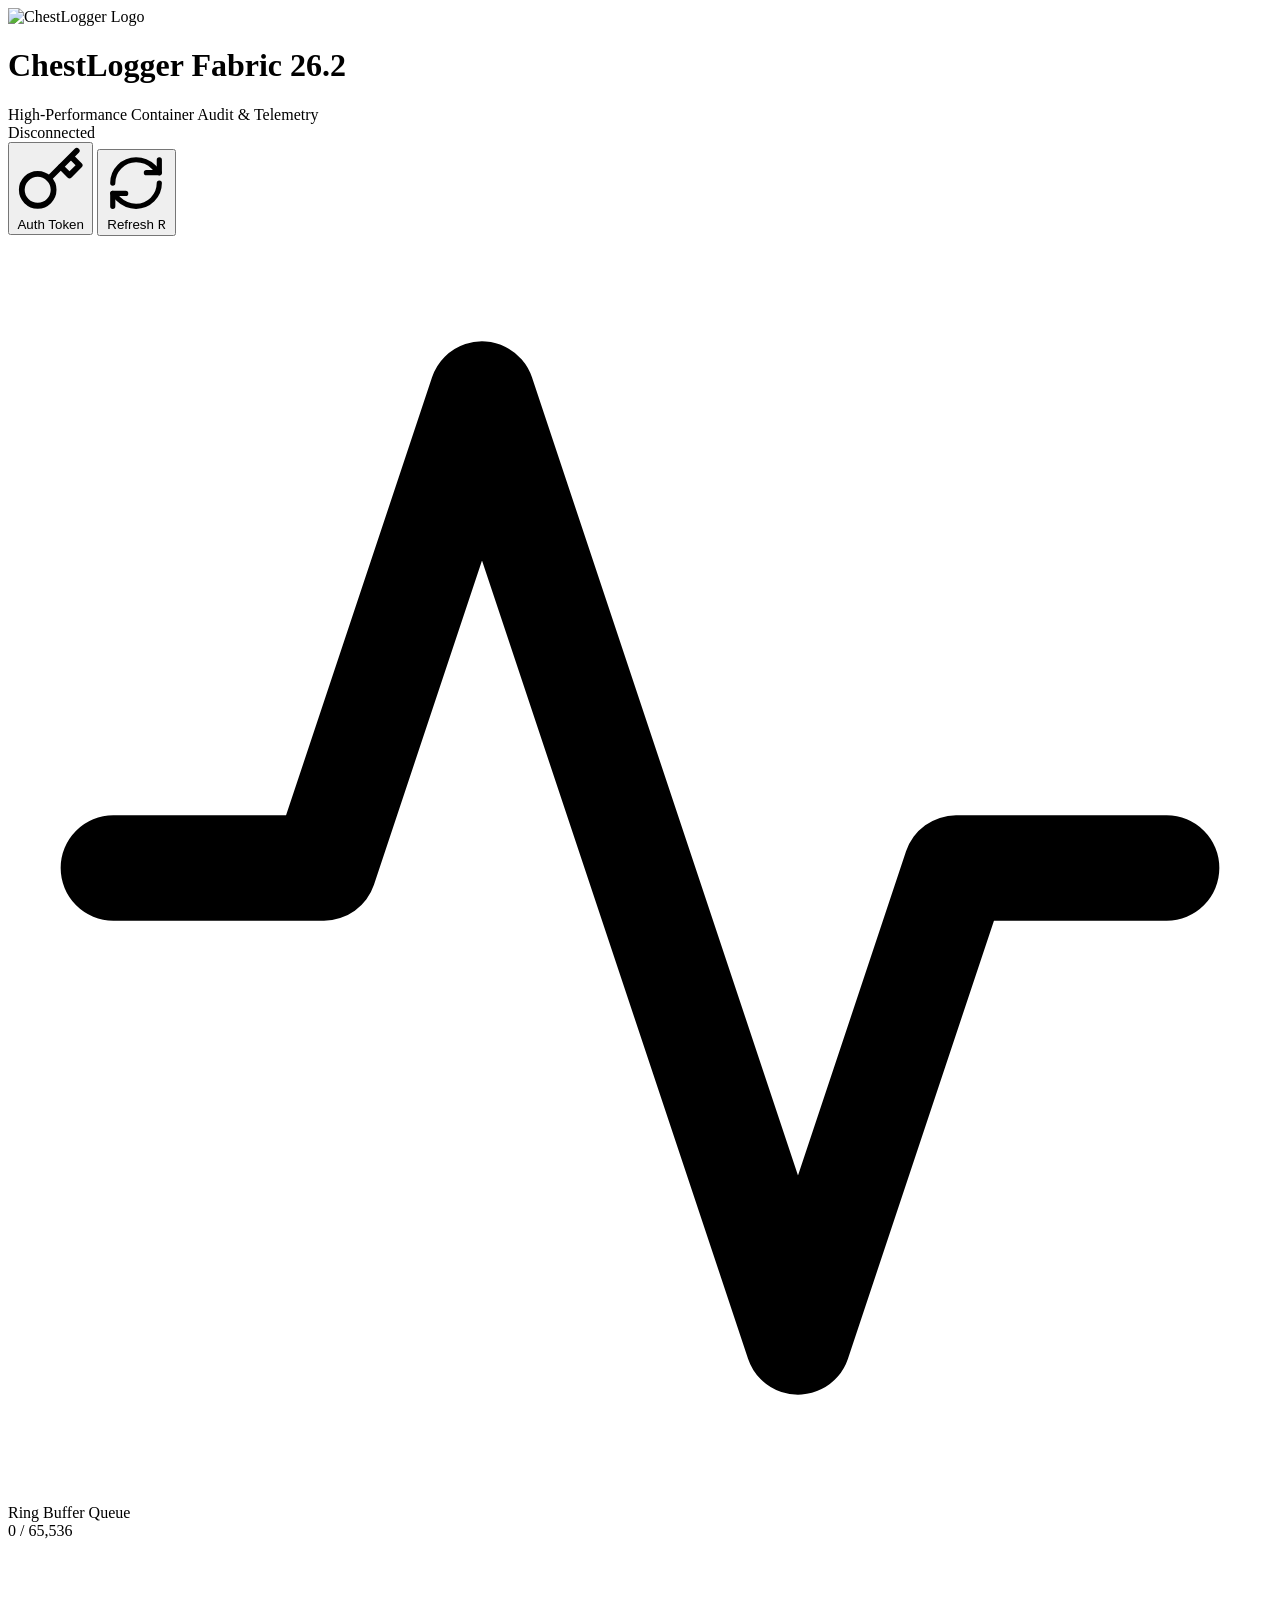
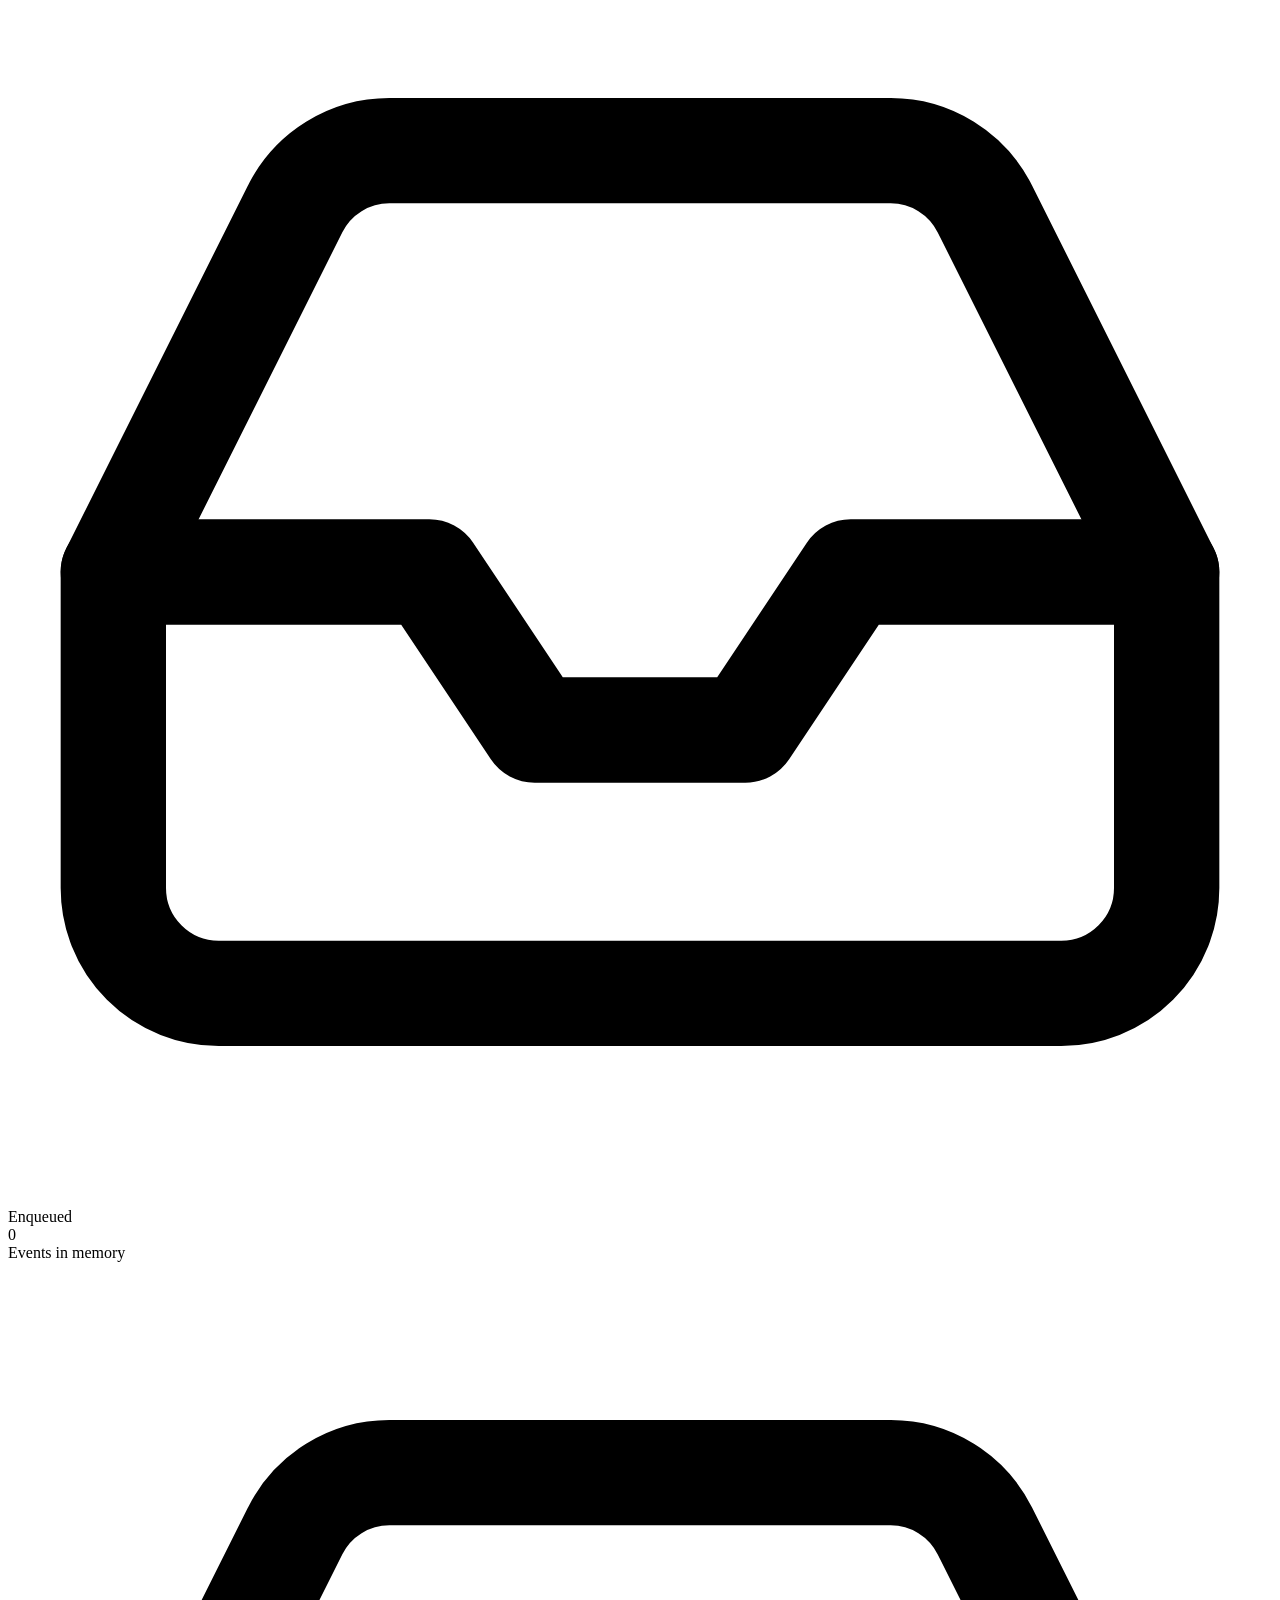
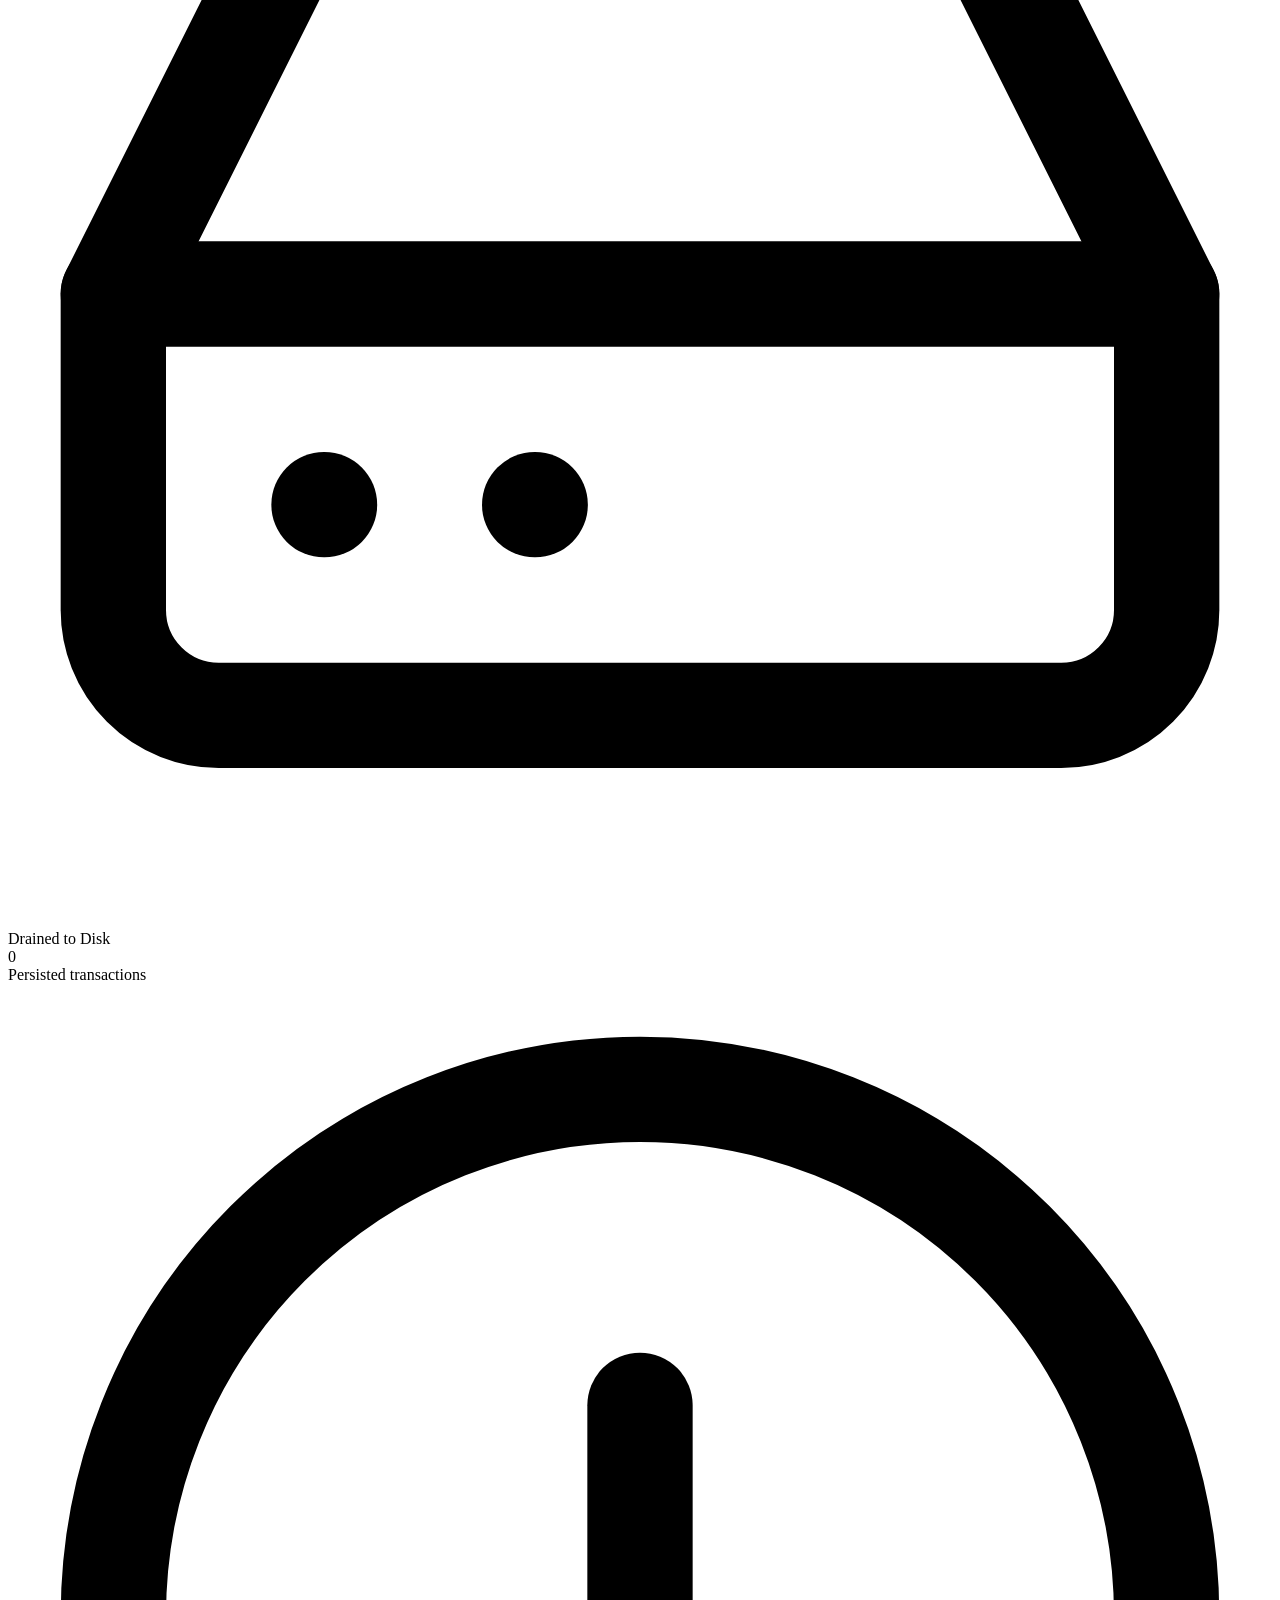
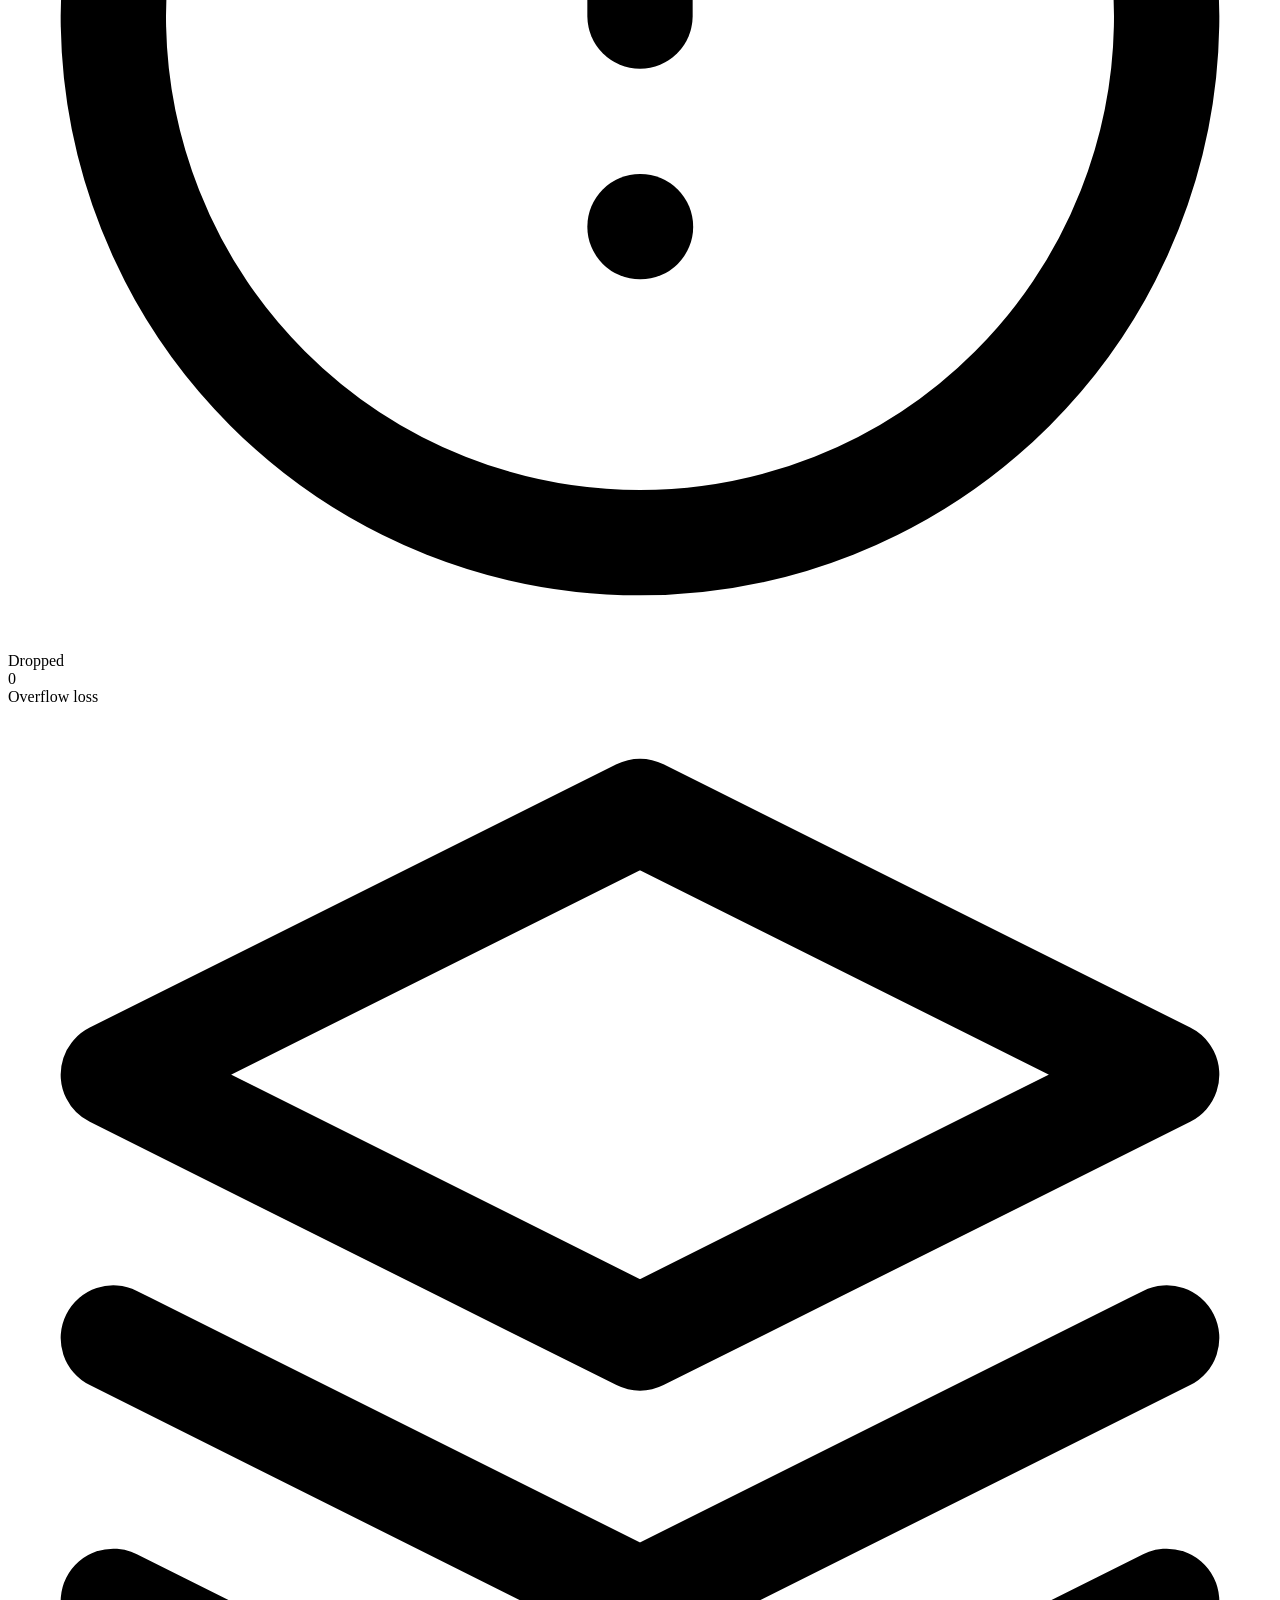
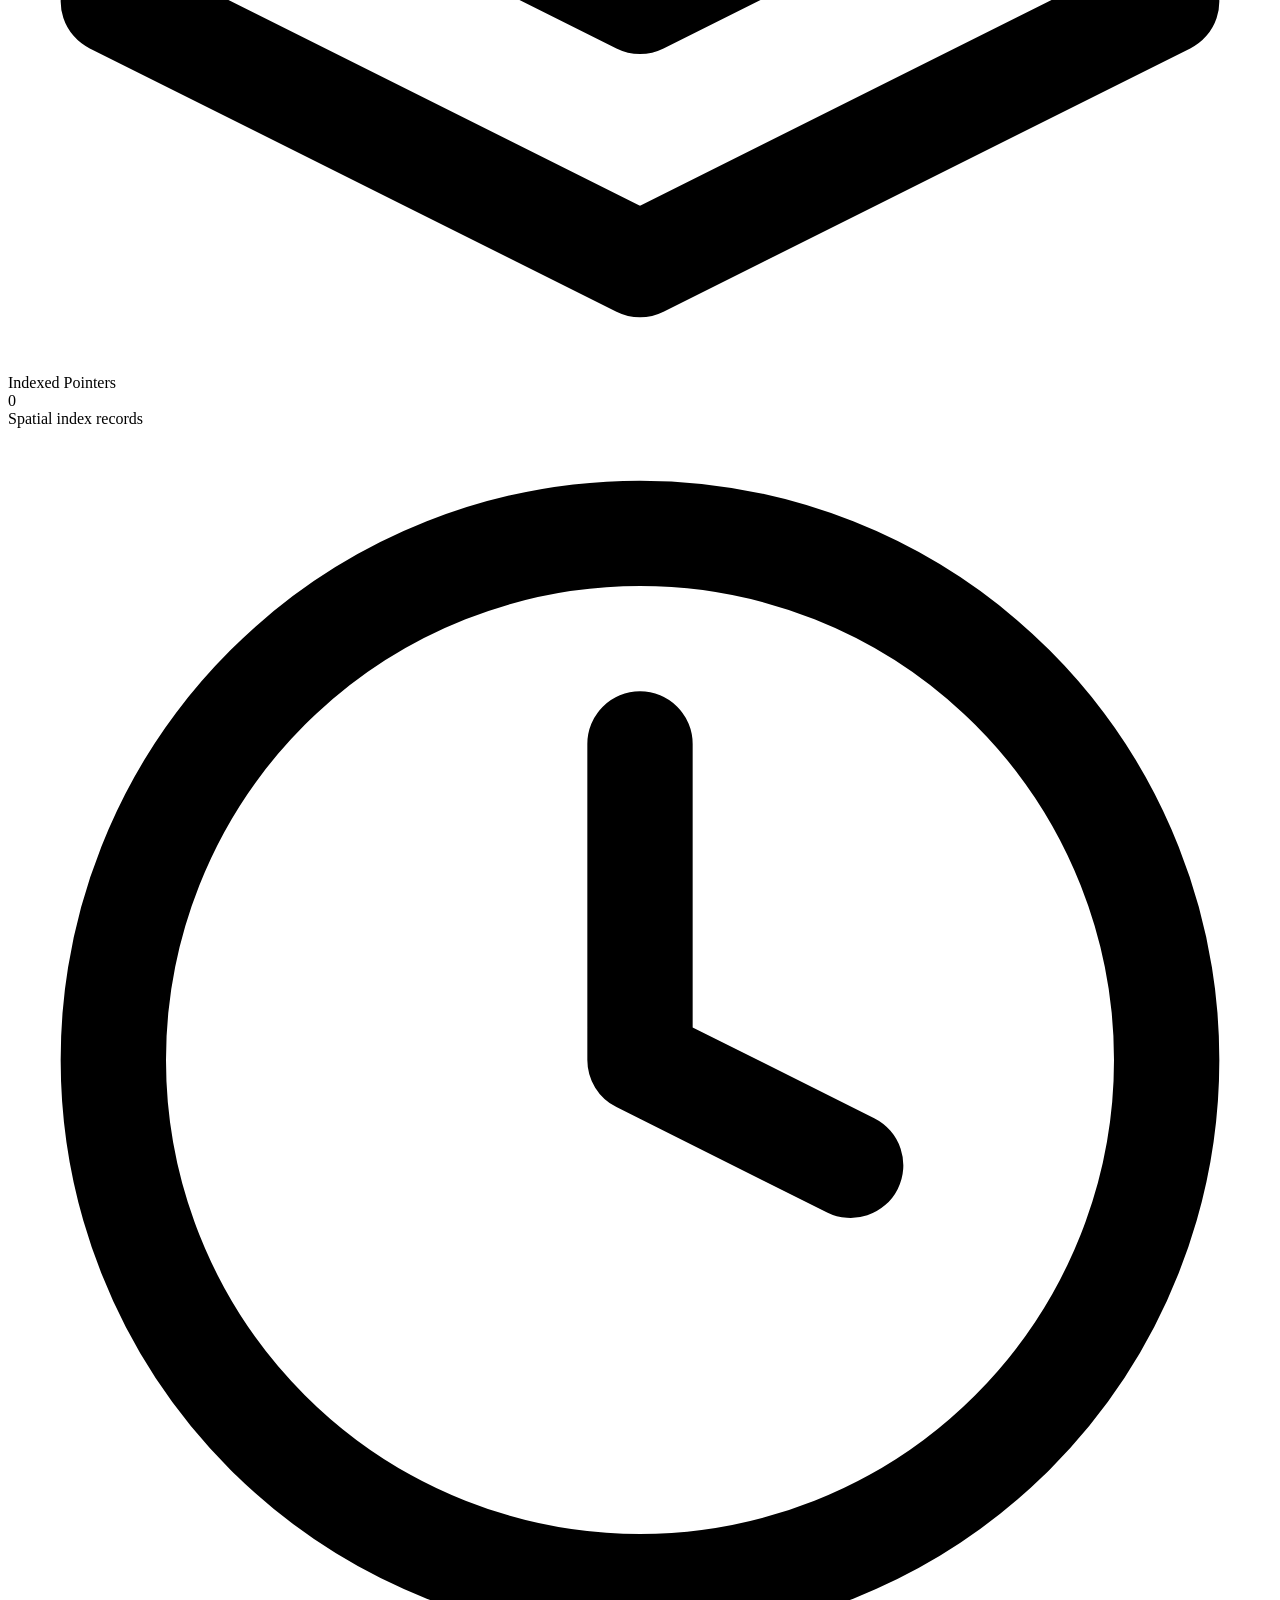
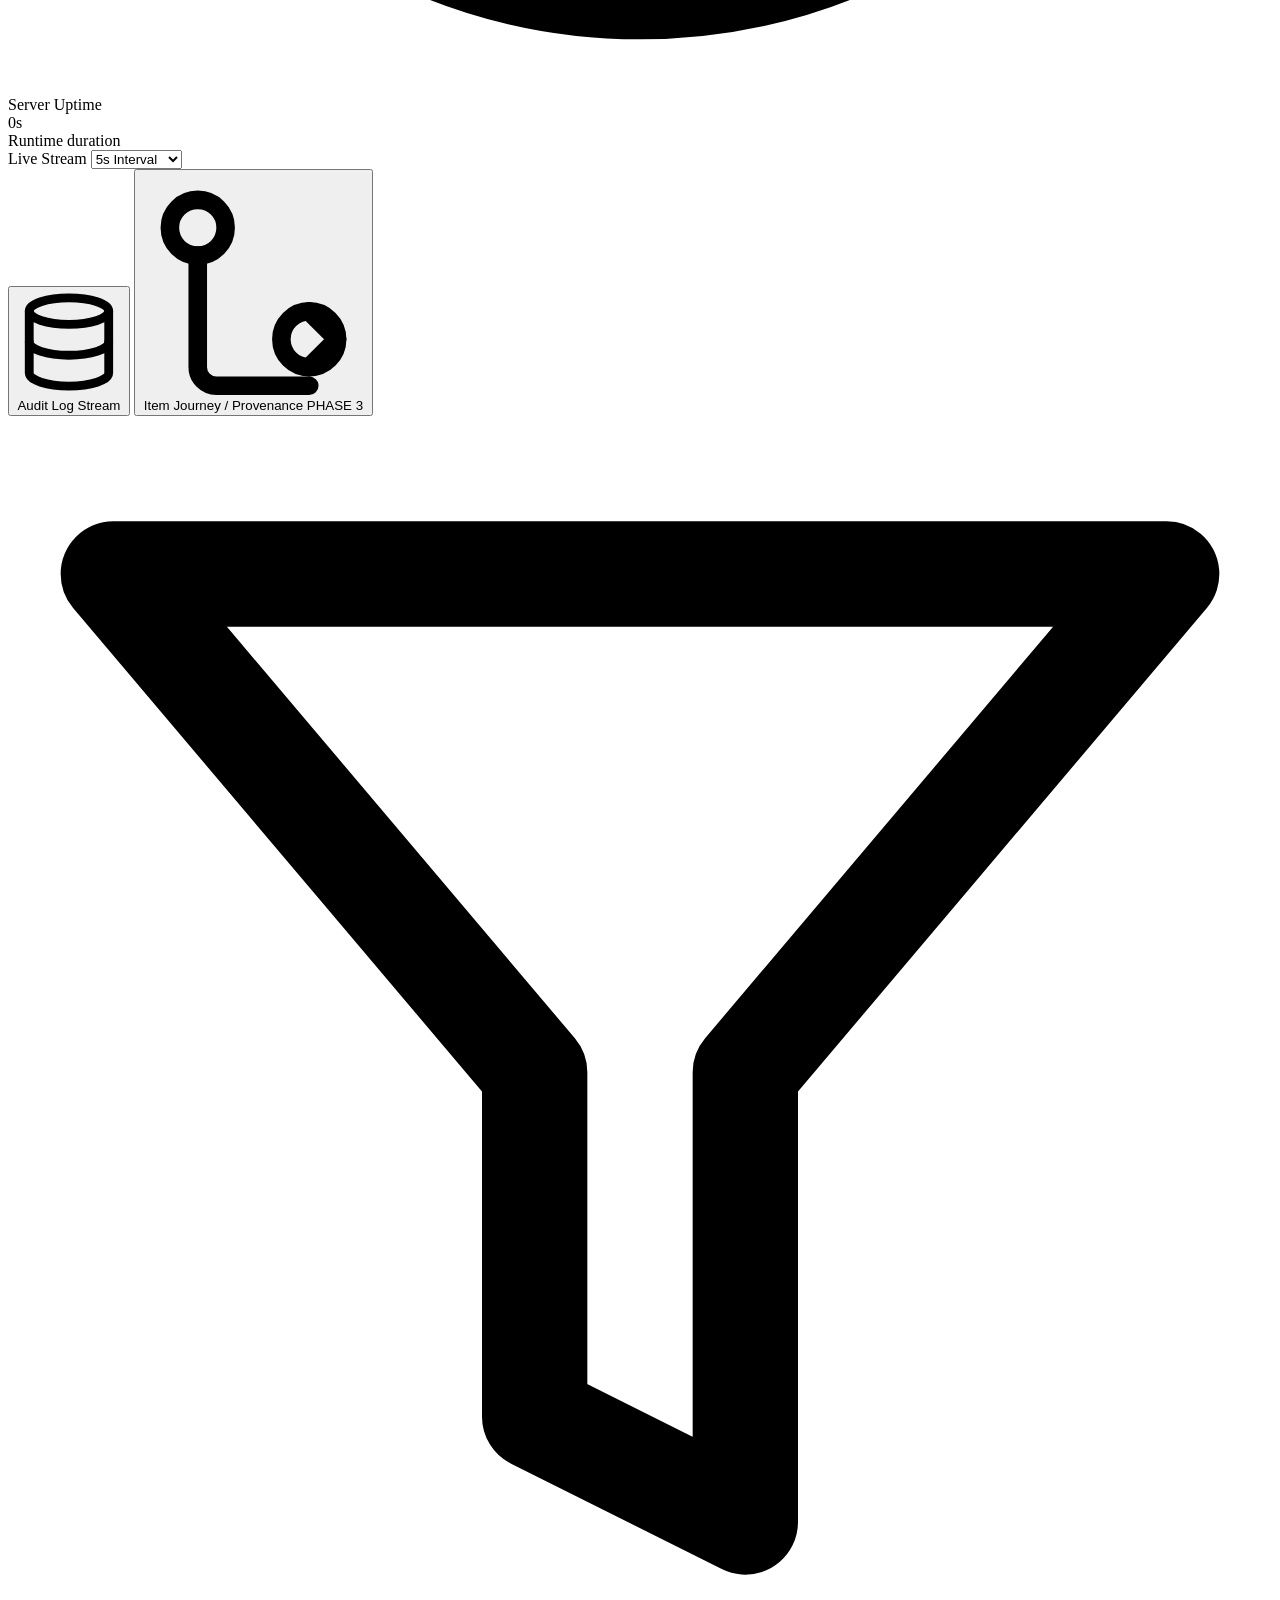
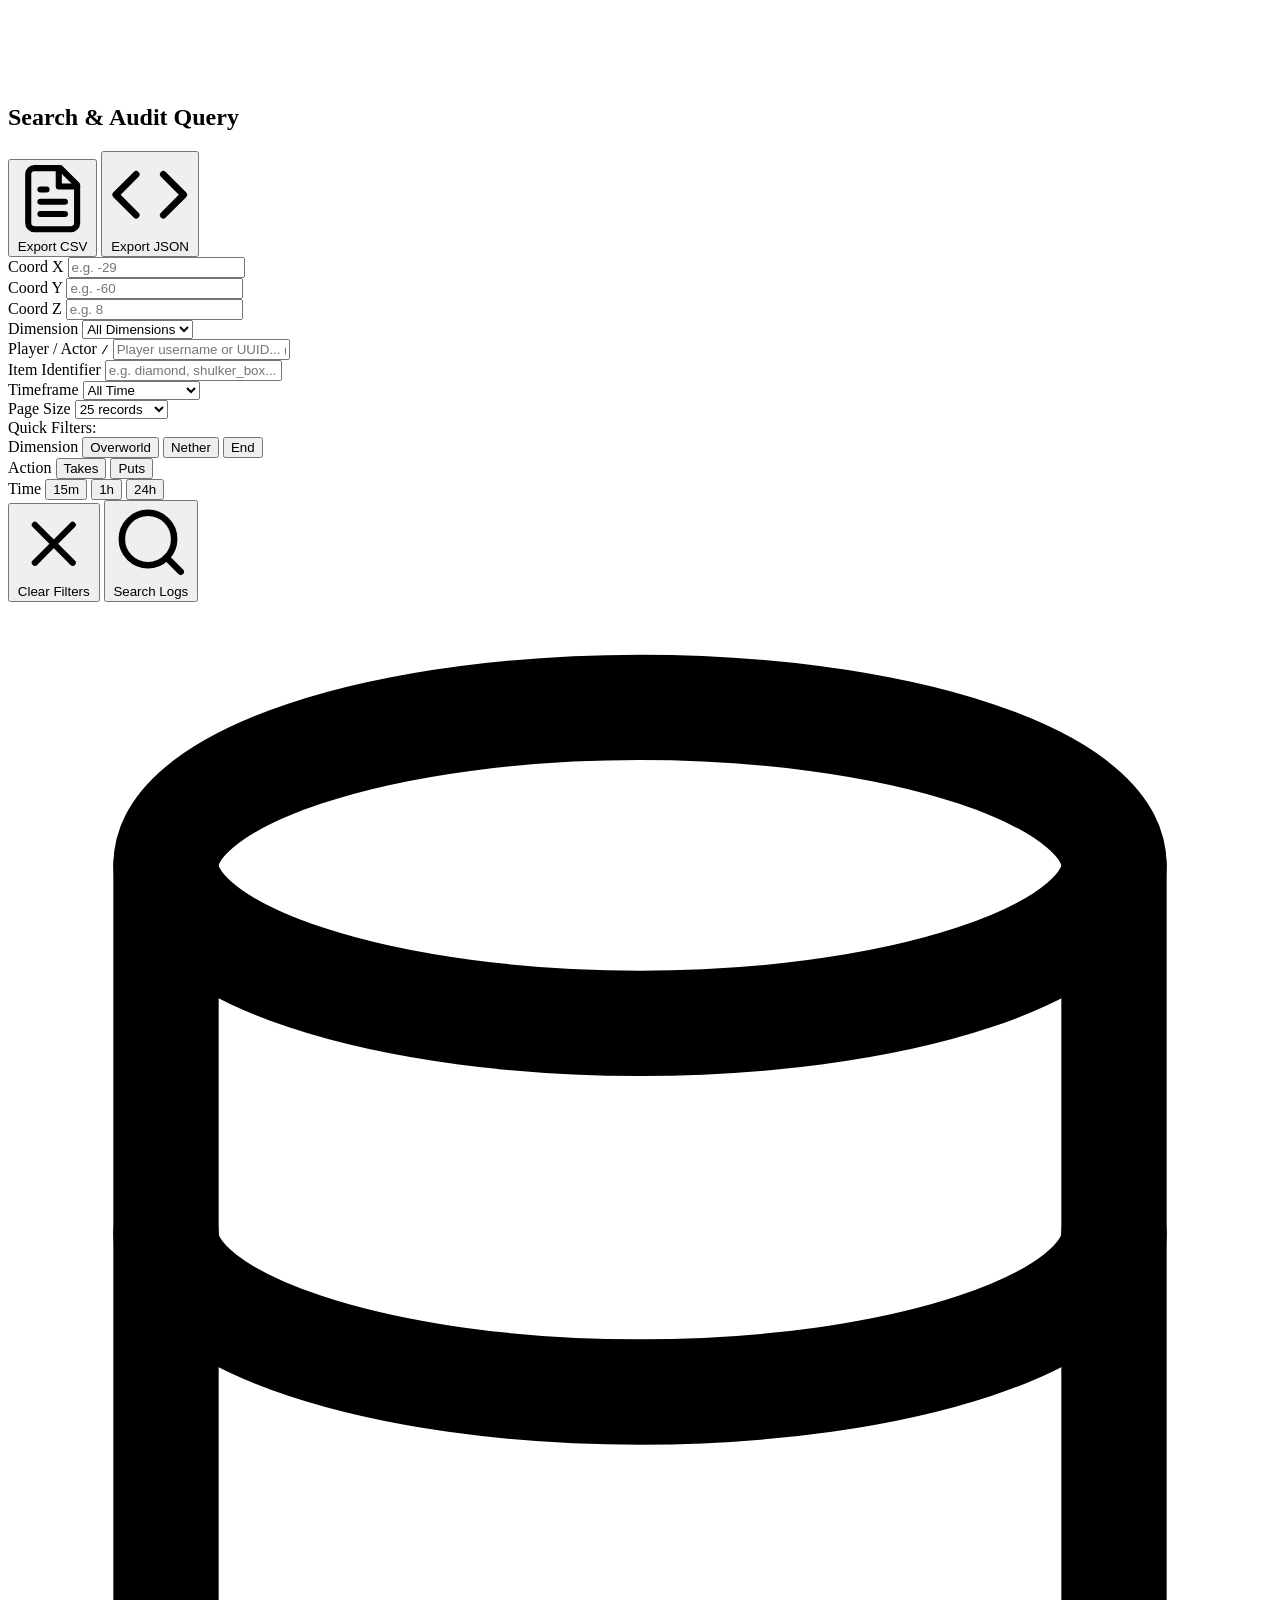
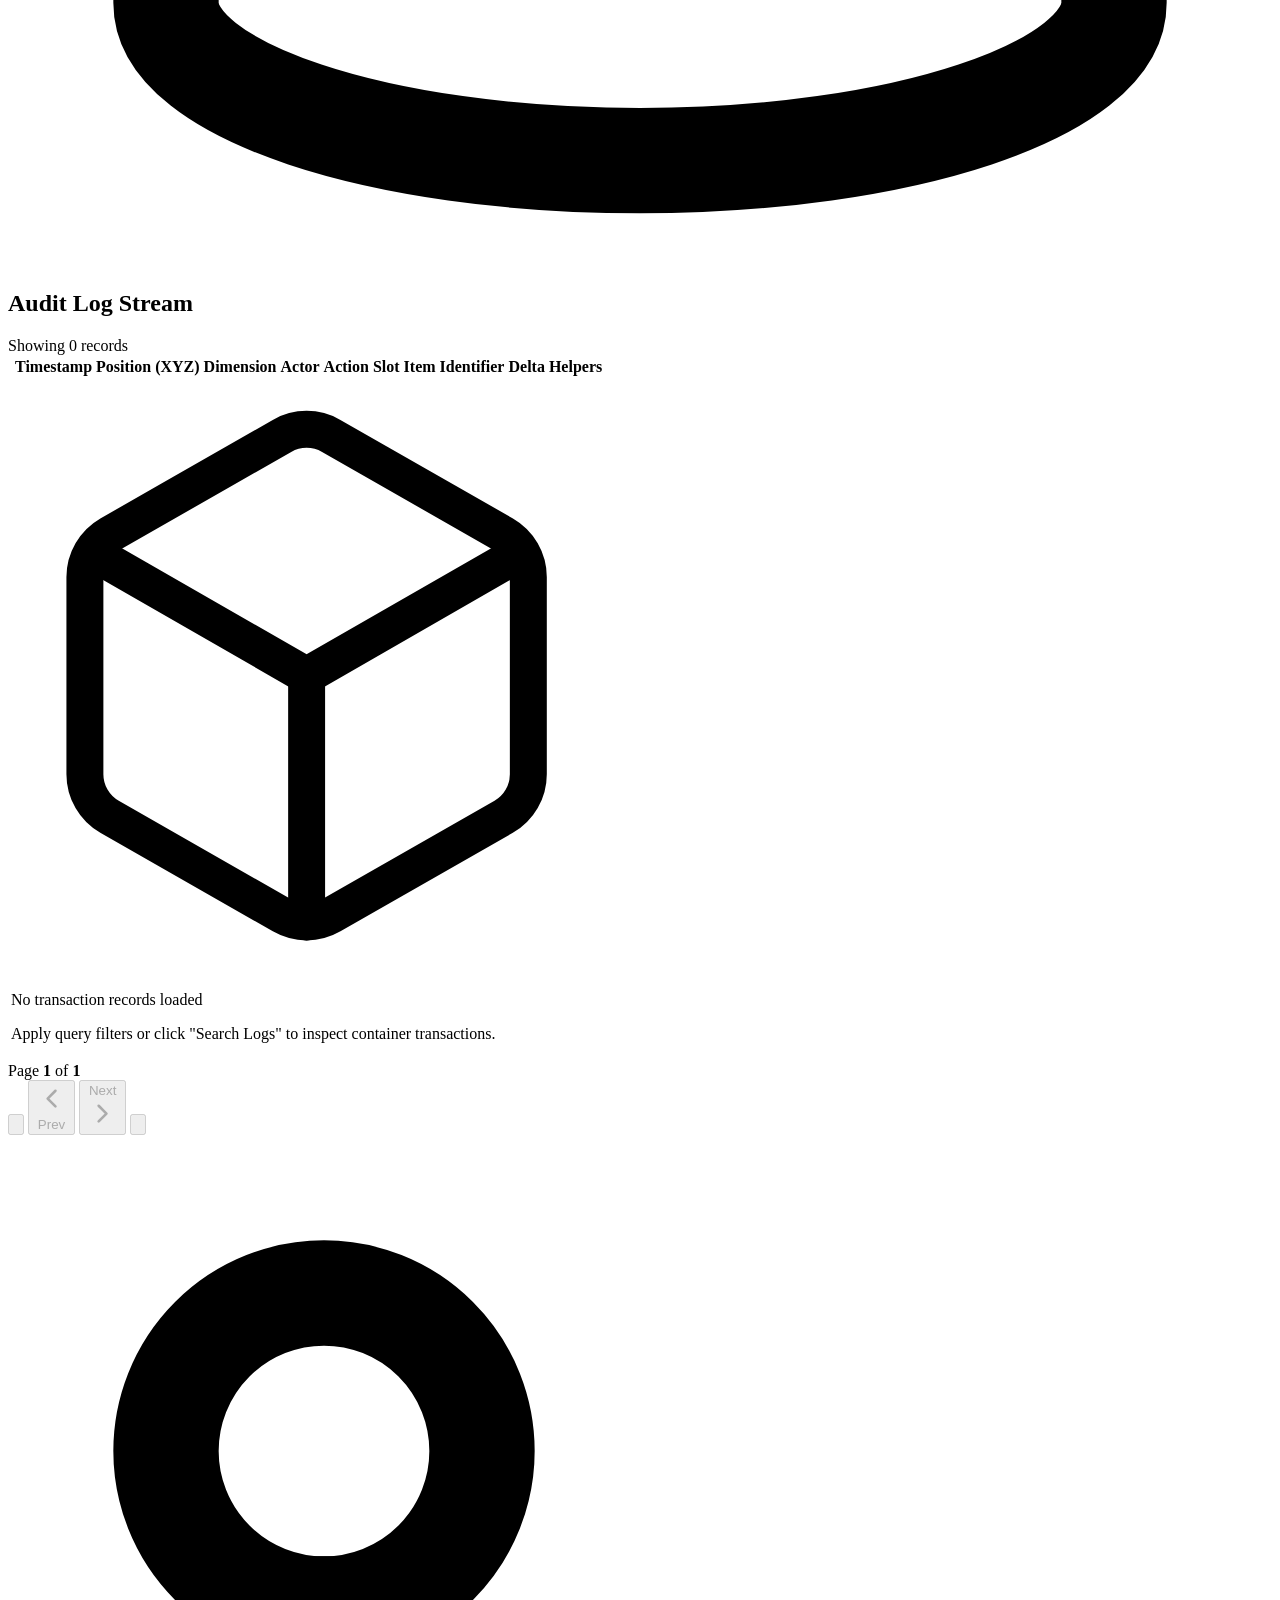
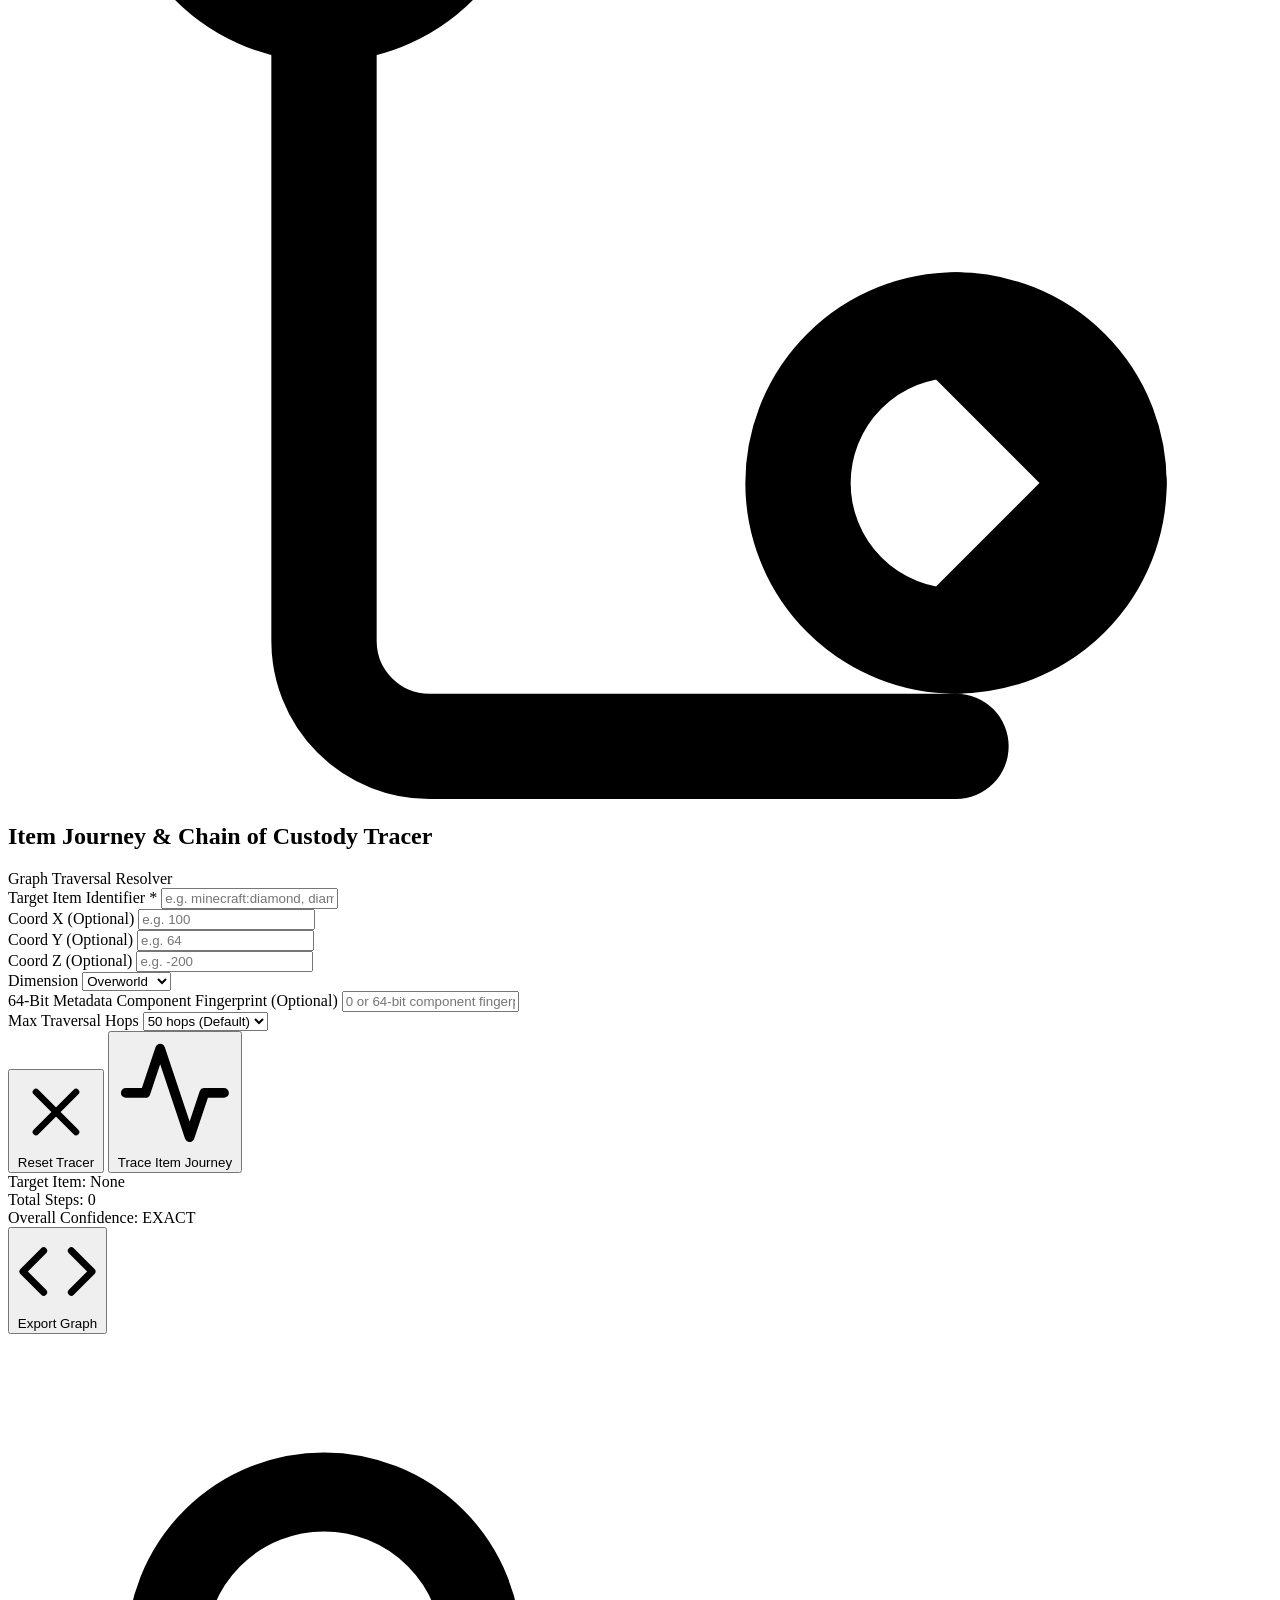
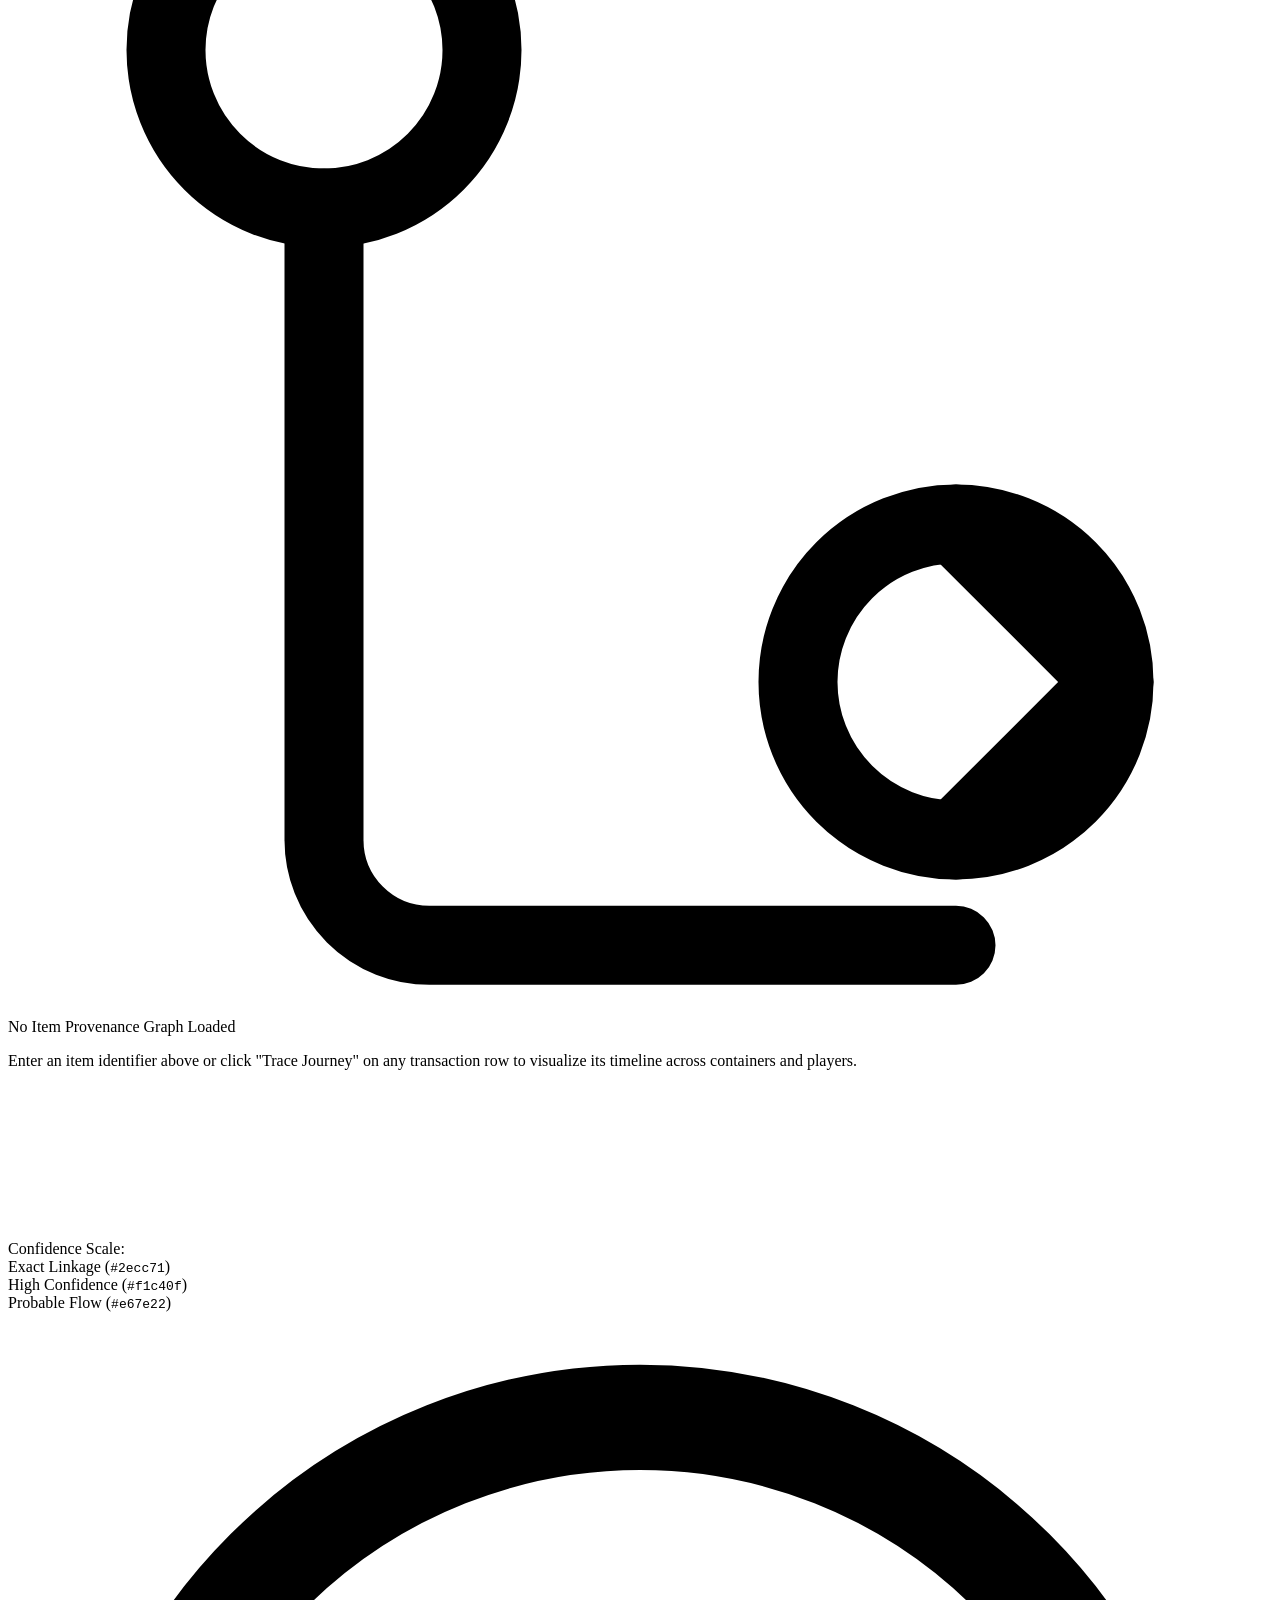
==== commit 61e65081: "feat(web): implement /api/v1/provenance REST API endpoint and interactive Web Dashboard journey visu" ====
--- a/chestlogger-common/src/main/resources/assets/chestlogger/web/index.html
+++ b/chestlogger-common/src/main/resources/assets/chestlogger/web/index.html
@@ -173,8 +173,32 @@
                 </div>
             </section>
 
-            <!-- Search & Filter Controls Card -->
-            <section class="card filter-card">
+            <!-- View Mode Tabs Navigation -->
+            <nav class="view-tabs-nav" aria-label="Main View Navigation">
+                <button type="button" id="tab-btn-logs" class="view-tab-btn active" data-tab="logs-view">
+                    <svg class="svg-icon-sm" viewBox="0 0 24 24" fill="none" stroke="currentColor" stroke-width="2" stroke-linecap="round" stroke-linejoin="round">
+                        <ellipse cx="12" cy="5" rx="9" ry="3"/>
+                        <path d="M3 5v14c0 1.66 4.03 3 9 3s9-1.34 9-3V5"/>
+                        <path d="M3 12c0 1.66 4.03 3 9 3s9-1.34 9-3"/>
+                    </svg>
+                    <span>Audit Log Stream</span>
+                </button>
+                <button type="button" id="tab-btn-journey" class="view-tab-btn" data-tab="journey-view">
+                    <svg class="svg-icon-sm" viewBox="0 0 24 24" fill="none" stroke="currentColor" stroke-width="2" stroke-linecap="round" stroke-linejoin="round">
+                        <circle cx="6" cy="6" r="3"/>
+                        <circle cx="18" cy="18" r="3"/>
+                        <path d="M6 9v12a2 2 0 0 0 2 2h10"/>
+                        <path d="m18 15 3 3-3 3"/>
+                    </svg>
+                    <span>Item Journey / Provenance</span>
+                    <span class="badge-feature">PHASE 3</span>
+                </button>
+            </nav>
+
+            <!-- 1. Audit Logs View Panel -->
+            <div id="logs-view" class="view-panel active">
+                <!-- Search & Filter Controls Card -->
+                <section class="card filter-card">
                 <div class="card-header">
                     <div class="card-title-group">
                         <svg class="svg-icon text-accent" viewBox="0 0 24 24" fill="none" stroke="currentColor" stroke-width="2" stroke-linecap="round" stroke-linejoin="round">
@@ -386,6 +410,243 @@
                     </div>
                 </div>
             </section>
+            </div>
+
+            <!-- 2. Item Journey / Provenance View Panel -->
+            <div id="journey-view" class="view-panel hidden">
+                <!-- Journey Search & Filter Card -->
+                <section class="card journey-filter-card">
+                    <div class="card-header">
+                        <div class="card-title-group">
+                            <svg class="svg-icon text-accent" viewBox="0 0 24 24" fill="none" stroke="currentColor" stroke-width="2" stroke-linecap="round" stroke-linejoin="round">
+                                <circle cx="6" cy="6" r="3"/>
+                                <circle cx="18" cy="18" r="3"/>
+                                <path d="M6 9v12a2 2 0 0 0 2 2h10"/>
+                                <path d="m18 15 3 3-3 3"/>
+                            </svg>
+                            <h2 class="card-title">Item Journey &amp; Chain of Custody Tracer</h2>
+                        </div>
+                        <div class="header-actions">
+                            <span class="badge-tag">Graph Traversal Resolver</span>
+                        </div>
+                    </div>
+
+                    <form id="journey-form" class="filter-form" onsubmit="return false;">
+                        <div class="filter-grid">
+                            <div class="input-group input-group-wide">
+                                <label for="journey-input-item">
+                                    Target Item Identifier <span class="text-danger">*</span>
+                                </label>
+                                <input type="text" id="journey-input-item" placeholder="e.g. minecraft:diamond, diamond_sword..." class="form-input font-bold" required>
+                            </div>
+
+                            <div class="input-group">
+                                <label for="journey-input-x">Coord X (Optional)</label>
+                                <input type="number" id="journey-input-x" placeholder="e.g. 100" class="form-input">
+                            </div>
+                            <div class="input-group">
+                                <label for="journey-input-y">Coord Y (Optional)</label>
+                                <input type="number" id="journey-input-y" placeholder="e.g. 64" class="form-input">
+                            </div>
+                            <div class="input-group">
+                                <label for="journey-input-z">Coord Z (Optional)</label>
+                                <input type="number" id="journey-input-z" placeholder="e.g. -200" class="form-input">
+                            </div>
+
+                            <div class="input-group">
+                                <label for="journey-select-dim">Dimension</label>
+                                <select id="journey-select-dim" class="form-select">
+                                    <option value="minecraft:overworld" selected>Overworld</option>
+                                    <option value="minecraft:the_nether">The Nether</option>
+                                    <option value="minecraft:the_end">The End</option>
+                                </select>
+                            </div>
+
+                            <div class="input-group input-group-wide">
+                                <label for="journey-input-fp">64-Bit Metadata Component Fingerprint (Optional)</label>
+                                <input type="text" id="journey-input-fp" placeholder="0 or 64-bit component fingerprint..." class="form-input mono">
+                            </div>
+
+                            <div class="input-group">
+                                <label for="journey-select-hops">Max Traversal Hops</label>
+                                <select id="journey-select-hops" class="form-select">
+                                    <option value="10">10 hops</option>
+                                    <option value="25">25 hops</option>
+                                    <option value="50" selected>50 hops (Default)</option>
+                                    <option value="100">100 hops</option>
+                                </select>
+                            </div>
+                        </div>
+
+                        <div class="filter-actions">
+                            <button type="button" id="btn-journey-reset" class="btn btn-secondary">
+                                <svg class="svg-icon-sm" viewBox="0 0 24 24" fill="none" stroke="currentColor" stroke-width="2" stroke-linecap="round" stroke-linejoin="round">
+                                    <line x1="18" y1="6" x2="6" y2="18"/>
+                                    <line x1="6" y1="6" x2="18" y2="18"/>
+                                </svg>
+                                <span>Reset Tracer</span>
+                            </button>
+                            <button type="submit" id="btn-journey-trace" class="btn btn-primary">
+                                <svg class="svg-icon-sm" viewBox="0 0 24 24" fill="none" stroke="currentColor" stroke-width="2" stroke-linecap="round" stroke-linejoin="round">
+                                    <polyline points="22 12 18 12 15 21 9 3 6 12 2 12"/>
+                                </svg>
+                                <span>Trace Item Journey</span>
+                            </button>
+                        </div>
+                    </form>
+                </section>
+
+                <!-- Journey Visualizer & Inspector Split Grid -->
+                <section class="journey-main-section">
+                    <!-- Graph Visualizer Card -->
+                    <div class="card journey-graph-card">
+                        <div class="card-header journey-graph-header">
+                            <div class="journey-summary-group">
+                                <div class="journey-target-item">
+                                    <span class="journey-label">Target Item:</span>
+                                    <span id="journey-target-id" class="journey-val font-bold">None</span>
+                                </div>
+                                <div class="journey-metric-pill">
+                                    <span class="metric-label">Total Steps:</span>
+                                    <span id="journey-total-steps" class="metric-value">0</span>
+                                </div>
+                                <div class="journey-metric-pill">
+                                    <span class="metric-label">Overall Confidence:</span>
+                                    <span id="journey-overall-confidence" class="confidence-badge confidence-exact">EXACT</span>
+                                </div>
+                            </div>
+                            <div class="header-actions">
+                                <button type="button" id="btn-export-graph-json" class="btn btn-outline btn-sm" title="Export resolved journey graph as JSON">
+                                    <svg class="svg-icon-xs" viewBox="0 0 24 24" fill="none" stroke="currentColor" stroke-width="2" stroke-linecap="round" stroke-linejoin="round">
+                                        <polyline points="16 18 22 12 16 6"/>
+                                        <polyline points="8 6 2 12 8 18"/>
+                                    </svg>
+                                    <span>Export Graph</span>
+                                </button>
+                            </div>
+                        </div>
+
+                        <!-- Graph Canvas Wrapper -->
+                        <div class="journey-canvas-wrapper" id="journey-canvas-wrapper">
+                            <!-- Empty / Placeholder State -->
+                            <div id="journey-empty-state" class="empty-state">
+                                <svg class="empty-icon-svg" viewBox="0 0 24 24" fill="none" stroke="currentColor" stroke-width="1.5" stroke-linecap="round" stroke-linejoin="round">
+                                    <circle cx="6" cy="6" r="3"/>
+                                    <circle cx="18" cy="18" r="3"/>
+                                    <path d="M6 9v12a2 2 0 0 0 2 2h10"/>
+                                    <path d="m18 15 3 3-3 3"/>
+                                </svg>
+                                <p class="empty-text-main">No Item Provenance Graph Loaded</p>
+                                <p class="empty-text-sub">Enter an item identifier above or click "Trace Journey" on any transaction row to visualize its timeline across containers and players.</p>
+                            </div>
+
+                            <!-- SVG Render Container -->
+                            <div id="journey-svg-container" class="journey-svg-container hidden">
+                                <svg id="journey-svg" class="journey-svg" xmlns="http://www.w3.org/2000/svg">
+                                    <!-- Populated dynamically by app.js -->
+                                </svg>
+                            </div>
+                        </div>
+
+                        <!-- Graph Legend Bar -->
+                        <div class="journey-legend-bar">
+                            <span class="legend-title">Confidence Scale:</span>
+                            <div class="legend-item">
+                                <span class="legend-dot dot-exact"></span>
+                                <span>Exact Linkage (<code class="mono text-exact">#2ecc71</code>)</span>
+                            </div>
+                            <div class="legend-item">
+                                <span class="legend-dot dot-high"></span>
+                                <span>High Confidence (<code class="mono text-high">#f1c40f</code>)</span>
+                            </div>
+                            <div class="legend-item">
+                                <span class="legend-dot dot-probable"></span>
+                                <span>Probable Flow (<code class="mono text-probable">#e67e22</code>)</span>
+                            </div>
+                        </div>
+                    </div>
+
+                    <!-- Step Inspector Drawer / Card -->
+                    <div class="card step-inspector-card" id="step-inspector-card">
+                        <div class="card-header">
+                            <div class="card-title-group">
+                                <svg class="svg-icon text-accent" viewBox="0 0 24 24" fill="none" stroke="currentColor" stroke-width="2" stroke-linecap="round" stroke-linejoin="round">
+                                    <circle cx="12" cy="12" r="10"/>
+                                    <line x1="12" y1="16" x2="12" y2="12"/>
+                                    <line x1="12" y1="8" x2="12.01" y2="8"/>
+                                </svg>
+                                <h3 class="card-title" id="inspector-step-title">Step Inspector</h3>
+                            </div>
+                            <span id="inspector-confidence-badge" class="confidence-badge confidence-exact">EXACT</span>
+                        </div>
+
+                        <div class="inspector-body" id="inspector-body">
+                            <div class="inspector-placeholder" id="inspector-placeholder">
+                                <p class="text-muted">Click any step node in the journey graph above to inspect its full custody details, timestamps, coordinates, and actor metadata.</p>
+                            </div>
+
+                            <div class="inspector-details hidden" id="inspector-details">
+                                <div class="kv-list">
+                                    <div class="kv-row">
+                                        <span class="kv-label">Step / Sequence</span>
+                                        <span class="kv-value mono" id="insp-step-seq">Step #0 (Seq #1)</span>
+                                    </div>
+                                    <div class="kv-row">
+                                        <span class="kv-label">Timestamp</span>
+                                        <span class="kv-value mono" id="insp-timestamp">-</span>
+                                    </div>
+                                    <div class="kv-row">
+                                        <span class="kv-label">Action / Actor</span>
+                                        <span class="kv-value" id="insp-action-actor">-</span>
+                                    </div>
+                                    <div class="kv-row">
+                                        <span class="kv-label">Actor UUID</span>
+                                        <span class="kv-value mono text-truncate" id="insp-actor-uuid">-</span>
+                                    </div>
+                                    <div class="kv-row">
+                                        <span class="kv-label">Container Coord</span>
+                                        <span class="kv-value mono" id="insp-container-coord">-</span>
+                                    </div>
+                                    <div class="kv-row">
+                                        <span class="kv-label">Dimension</span>
+                                        <span class="kv-value" id="insp-dimension">-</span>
+                                    </div>
+                                    <div class="kv-row">
+                                        <span class="kv-label">Quantity Shift</span>
+                                        <span class="kv-value" id="insp-delta">-</span>
+                                    </div>
+                                    <div class="kv-row">
+                                        <span class="kv-label">Fingerprint</span>
+                                        <span class="kv-value mono" id="insp-fingerprint">0L (Commodity)</span>
+                                    </div>
+                                    <div class="kv-row kv-notes-row">
+                                        <span class="kv-label">Custody Notes</span>
+                                        <span class="kv-value notes-text" id="insp-notes">-</span>
+                                    </div>
+                                </div>
+
+                                <div class="inspector-actions">
+                                    <button type="button" id="btn-insp-filter-audit" class="btn btn-sm btn-outline">
+                                        <svg class="svg-icon-xs" viewBox="0 0 24 24" fill="none" stroke="currentColor" stroke-width="2" stroke-linecap="round" stroke-linejoin="round">
+                                            <ellipse cx="12" cy="5" rx="9" ry="3"/>
+                                            <path d="M3 5v14c0 1.66 4.03 3 9 3s9-1.34 9-3V5"/>
+                                            <path d="M3 12c0 1.66 4.03 3 9 3s9-1.34 9-3"/>
+                                        </svg>
+                                        <span>View Container Logs</span>
+                                    </button>
+                                    <button type="button" id="btn-insp-copy-step-json" class="btn btn-sm btn-secondary">
+                                        <svg class="svg-icon-xs" viewBox="0 0 24 24" fill="none" stroke="currentColor" stroke-width="2" stroke-linecap="round" stroke-linejoin="round">
+                                            <polyline points="16 18 22 12 16 6"/>
+                                            <polyline points="8 6 2 12 8 18"/>
+                                        </svg>
+                                        <span>Copy Step JSON</span>
+                                    </button>
+                                </div>
+                            </div>
+                        </div>
+                    </div>
+                </section>
+            </div>
         </main>
 
         <!-- Expandable Row Detail Template -->
@@ -467,6 +728,15 @@
                                     Inspector Helpers &amp; Shortcuts
                                 </h4>
                                 <div class="detail-actions-group">
+                                    <button type="button" class="btn btn-sm btn-accent btn-trace-row-item" title="Trace this item's journey and provenance graph across containers">
+                                        <svg class="svg-icon-xs" viewBox="0 0 24 24" fill="none" stroke="currentColor" stroke-width="2" stroke-linecap="round" stroke-linejoin="round">
+                                            <circle cx="6" cy="6" r="3"/>
+                                            <circle cx="18" cy="18" r="3"/>
+                                            <path d="M6 9v12a2 2 0 0 0 2 2h10"/>
+                                            <path d="m18 15 3 3-3 3"/>
+                                        </svg>
+                                        <span>Trace Item Journey</span>
+                                    </button>
                                     <button type="button" class="btn btn-sm btn-outline btn-copy-cmd" title="Copy in-game rollback command">
                                         <svg class="svg-icon-xs" viewBox="0 0 24 24" fill="none" stroke="currentColor" stroke-width="2" stroke-linecap="round" stroke-linejoin="round">
                                             <rect width="14" height="14" x="8" y="8" rx="2" ry="2"/>
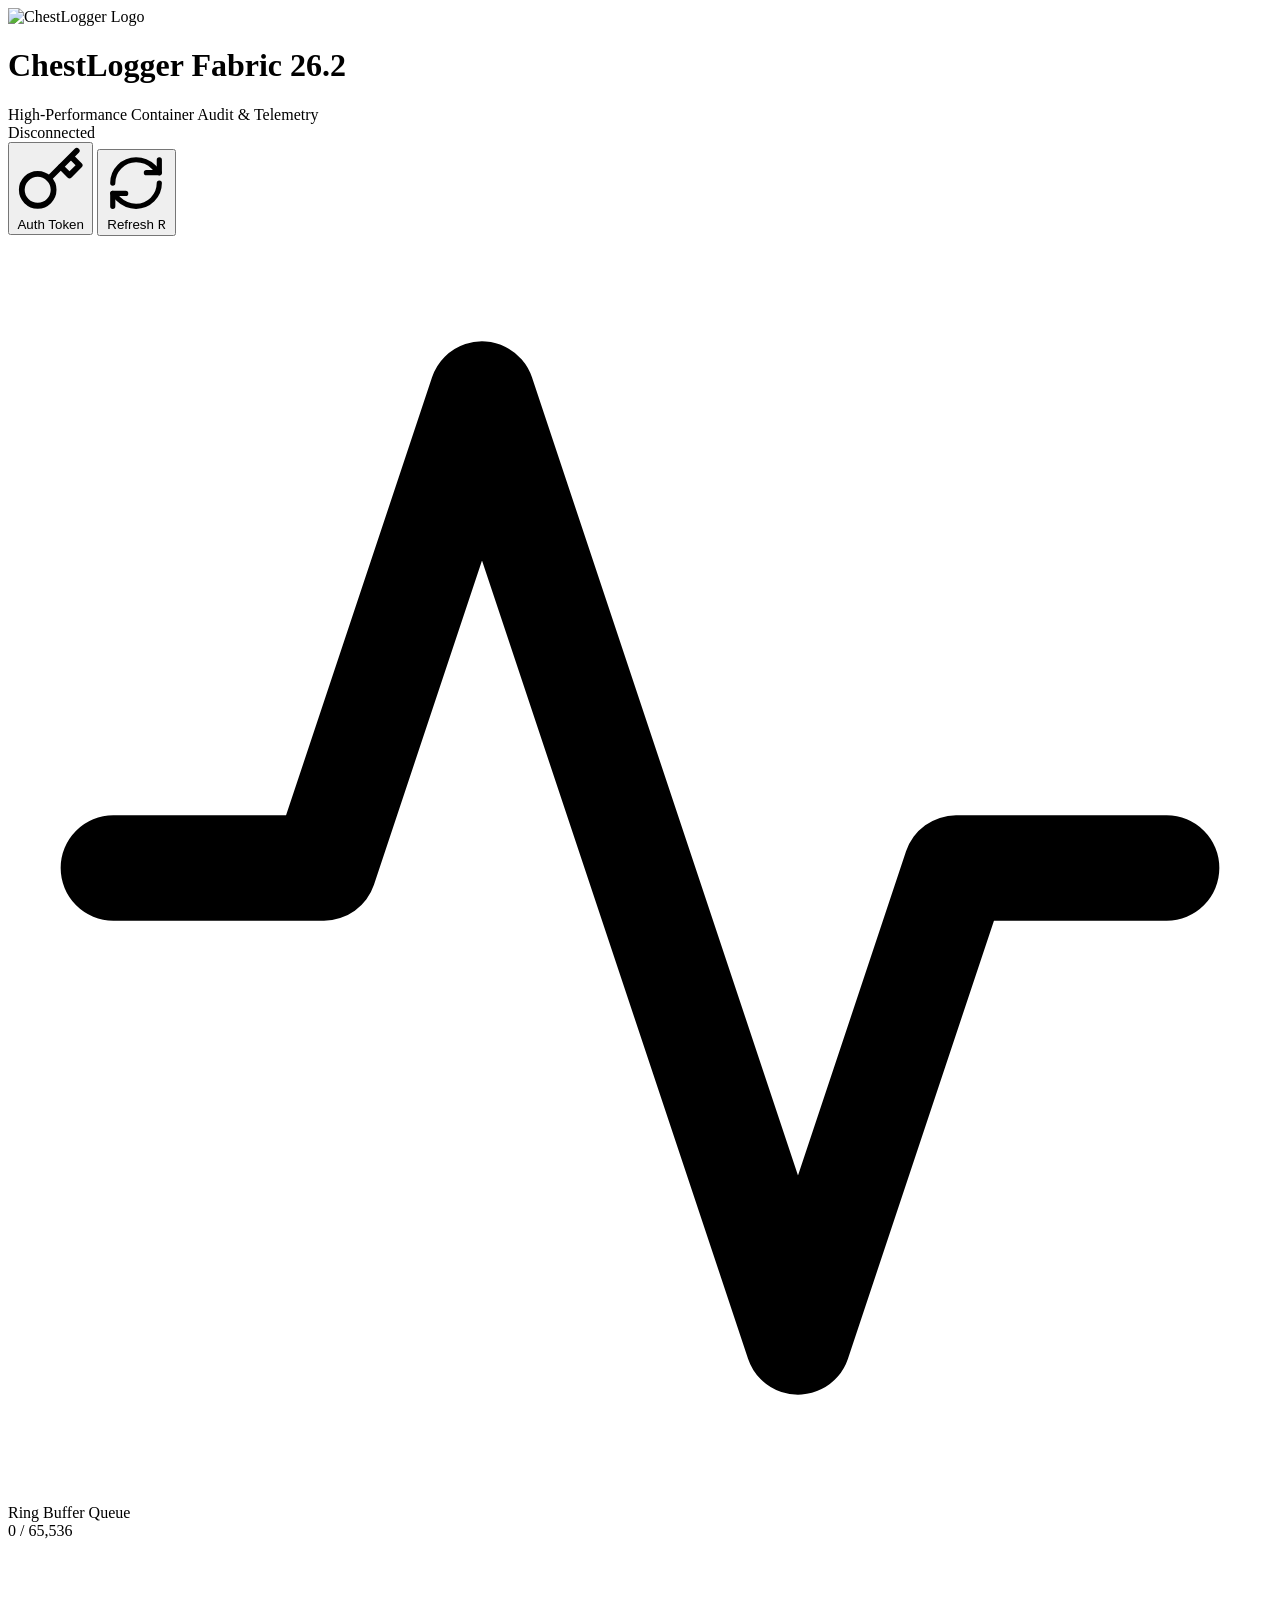
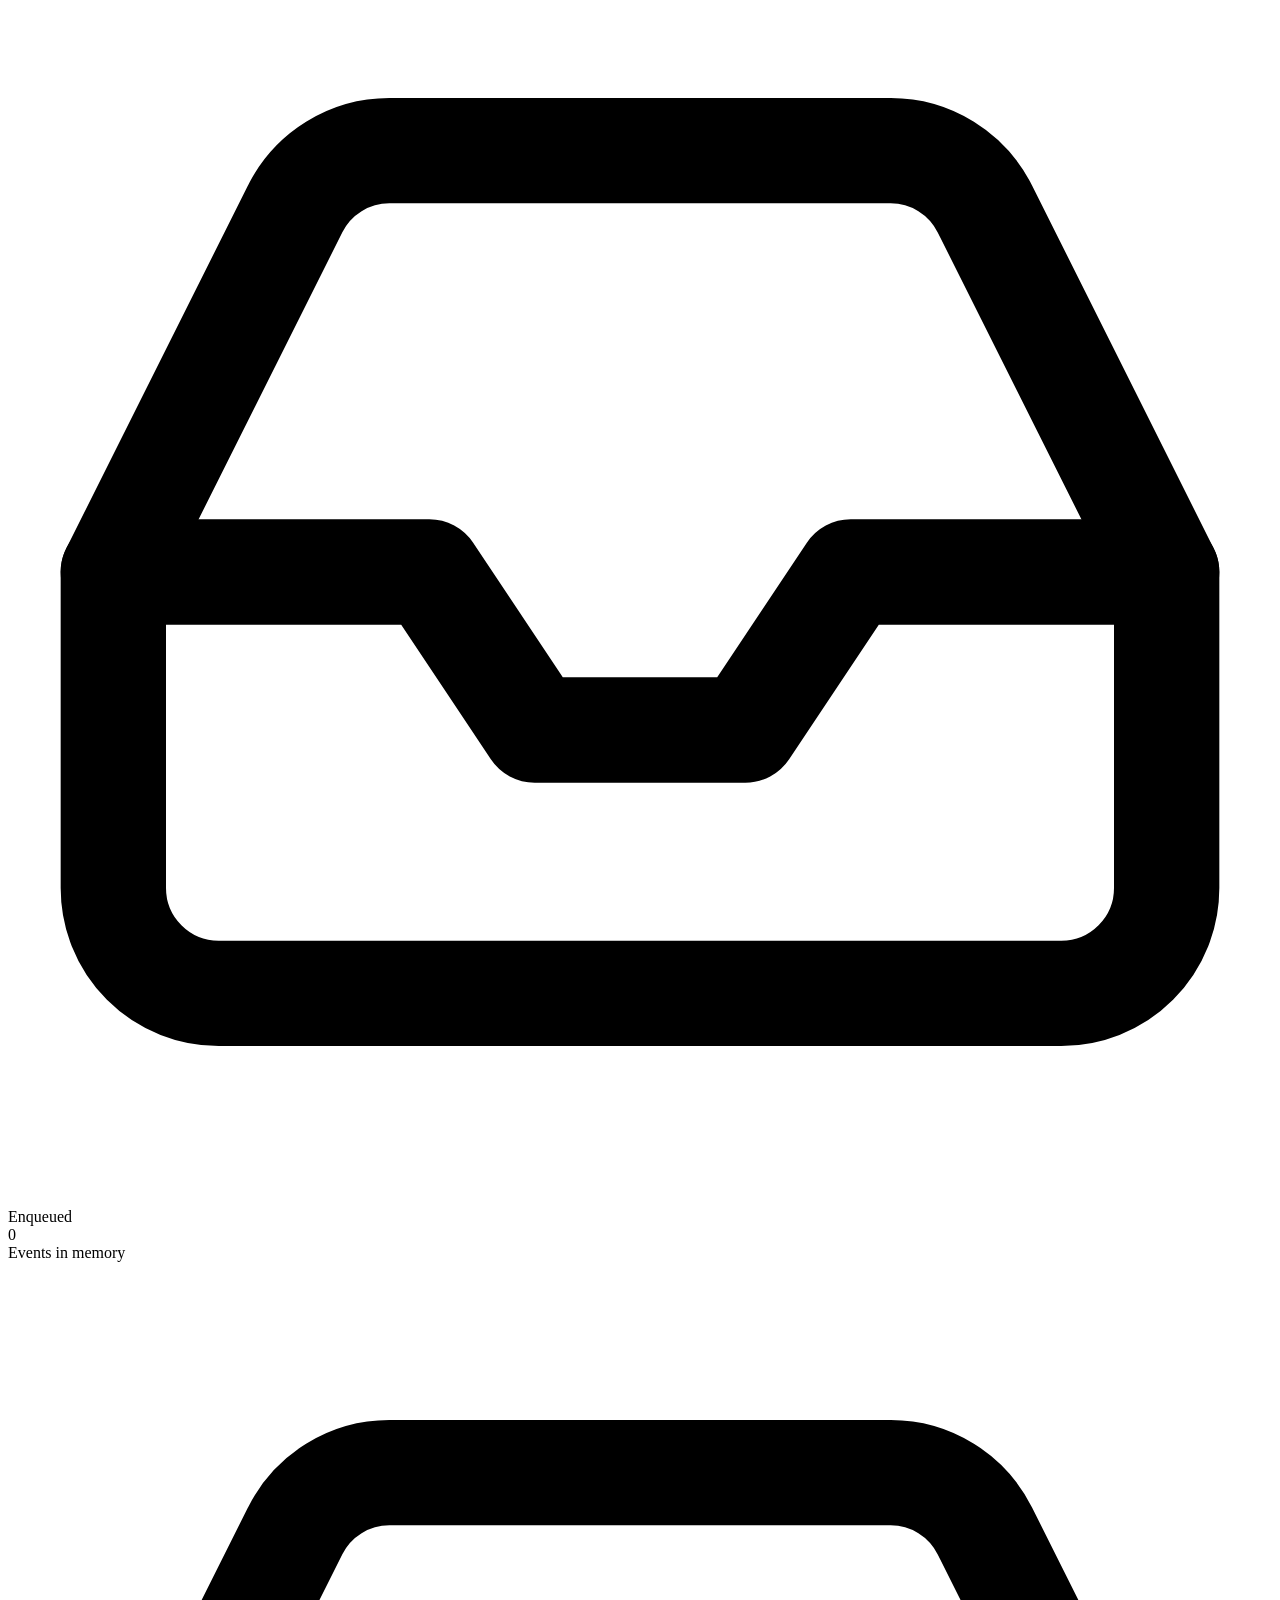
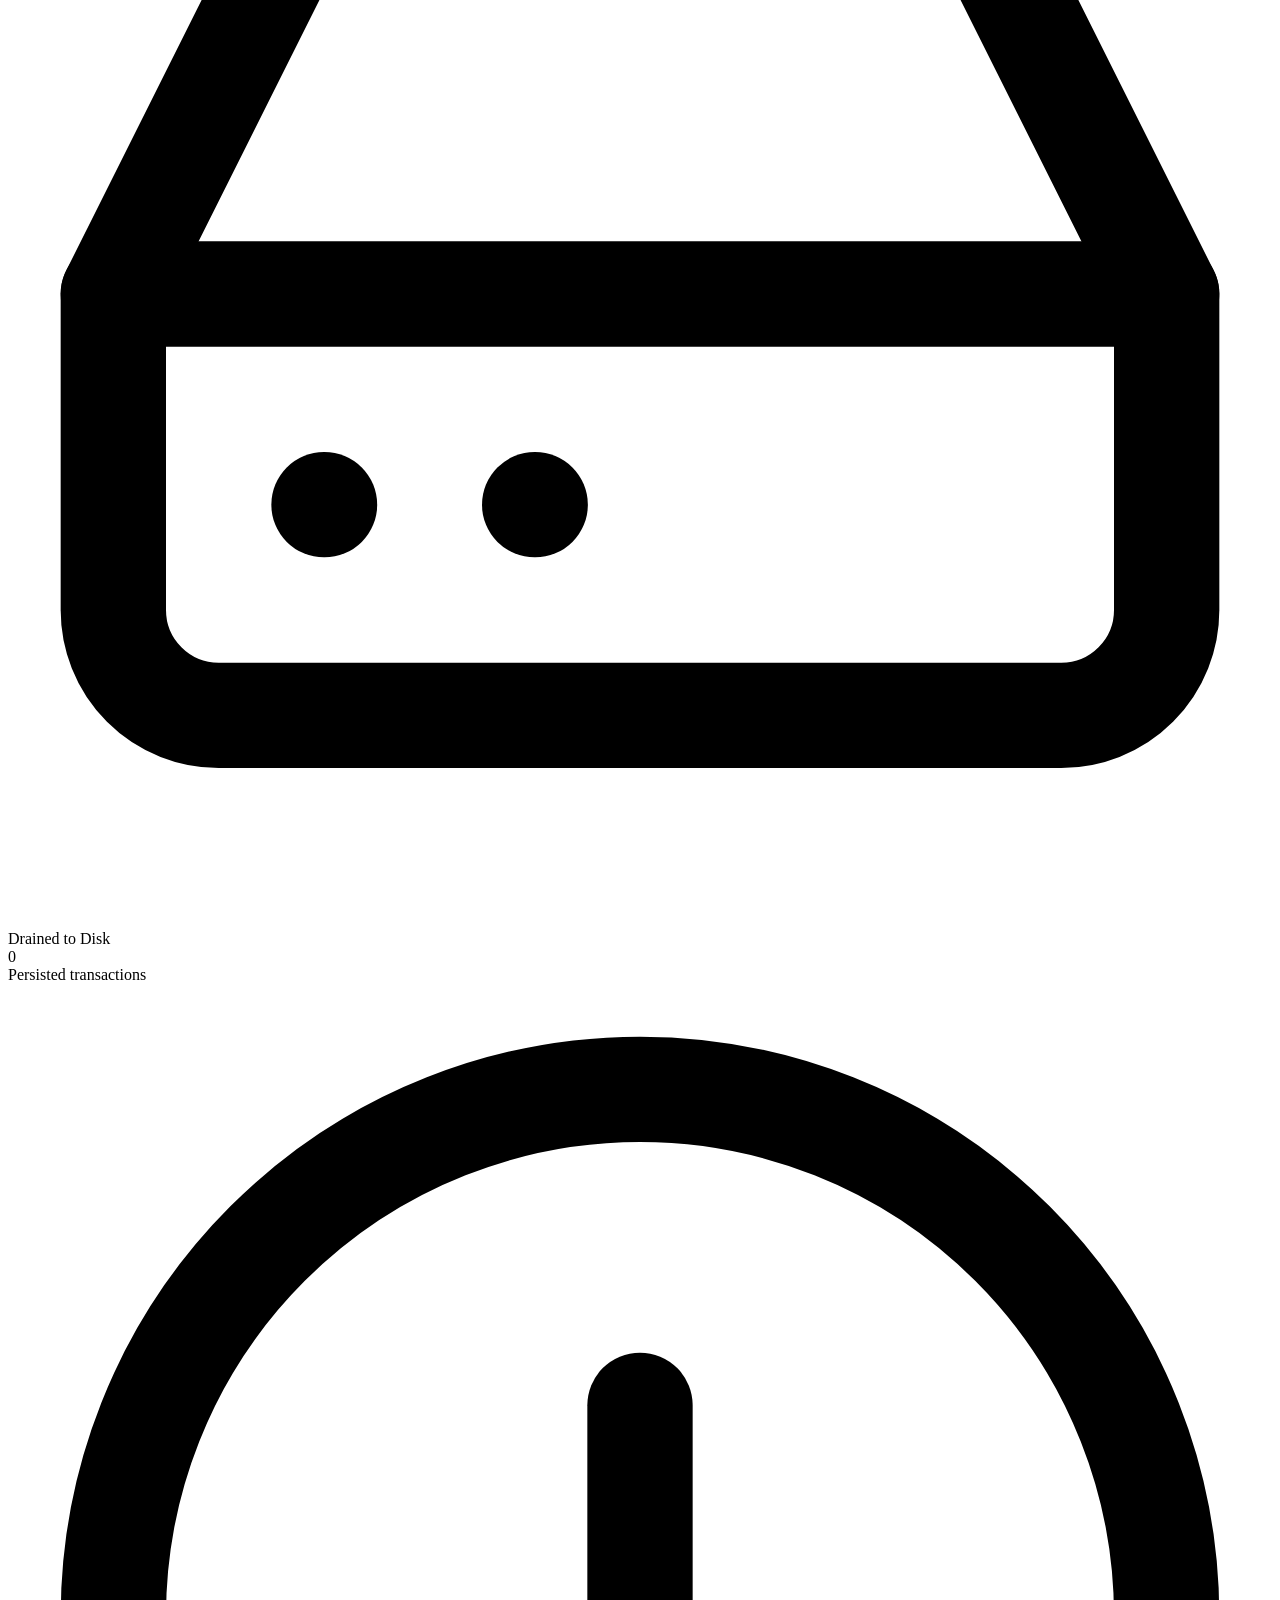
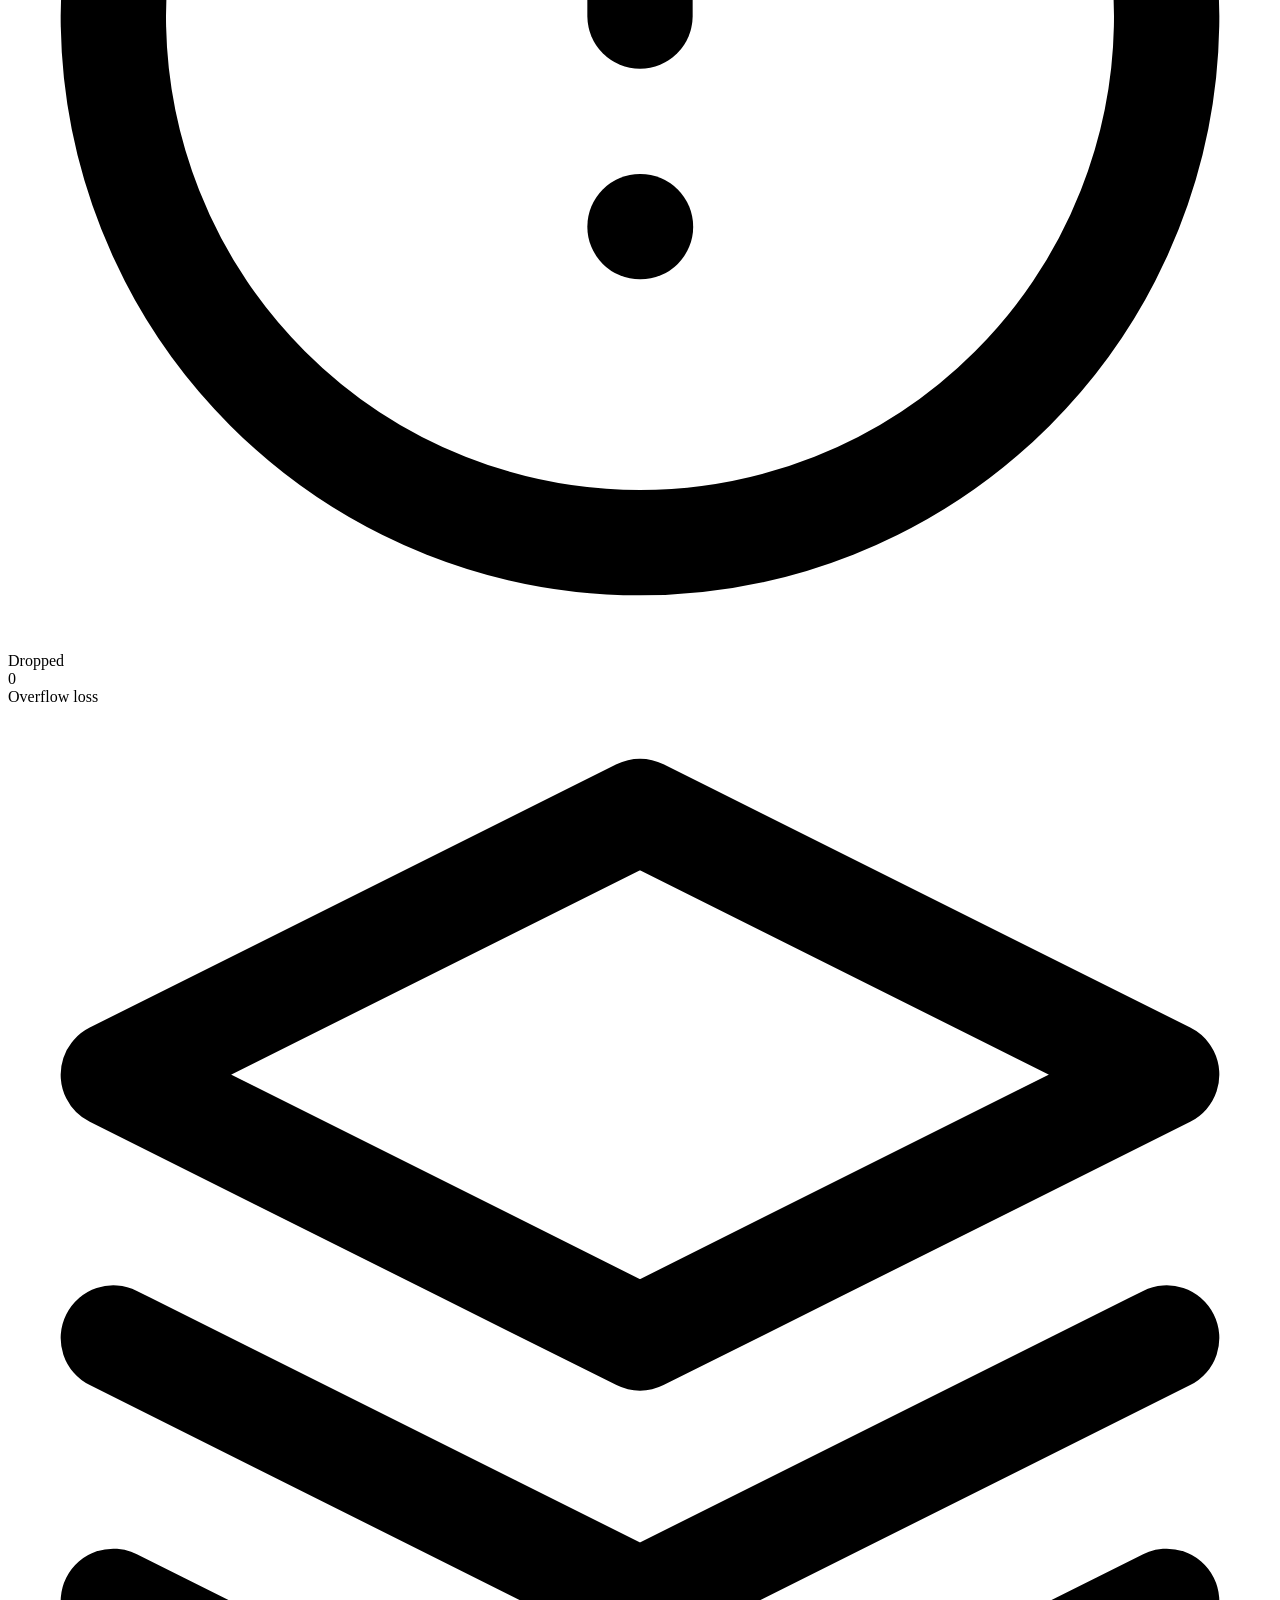
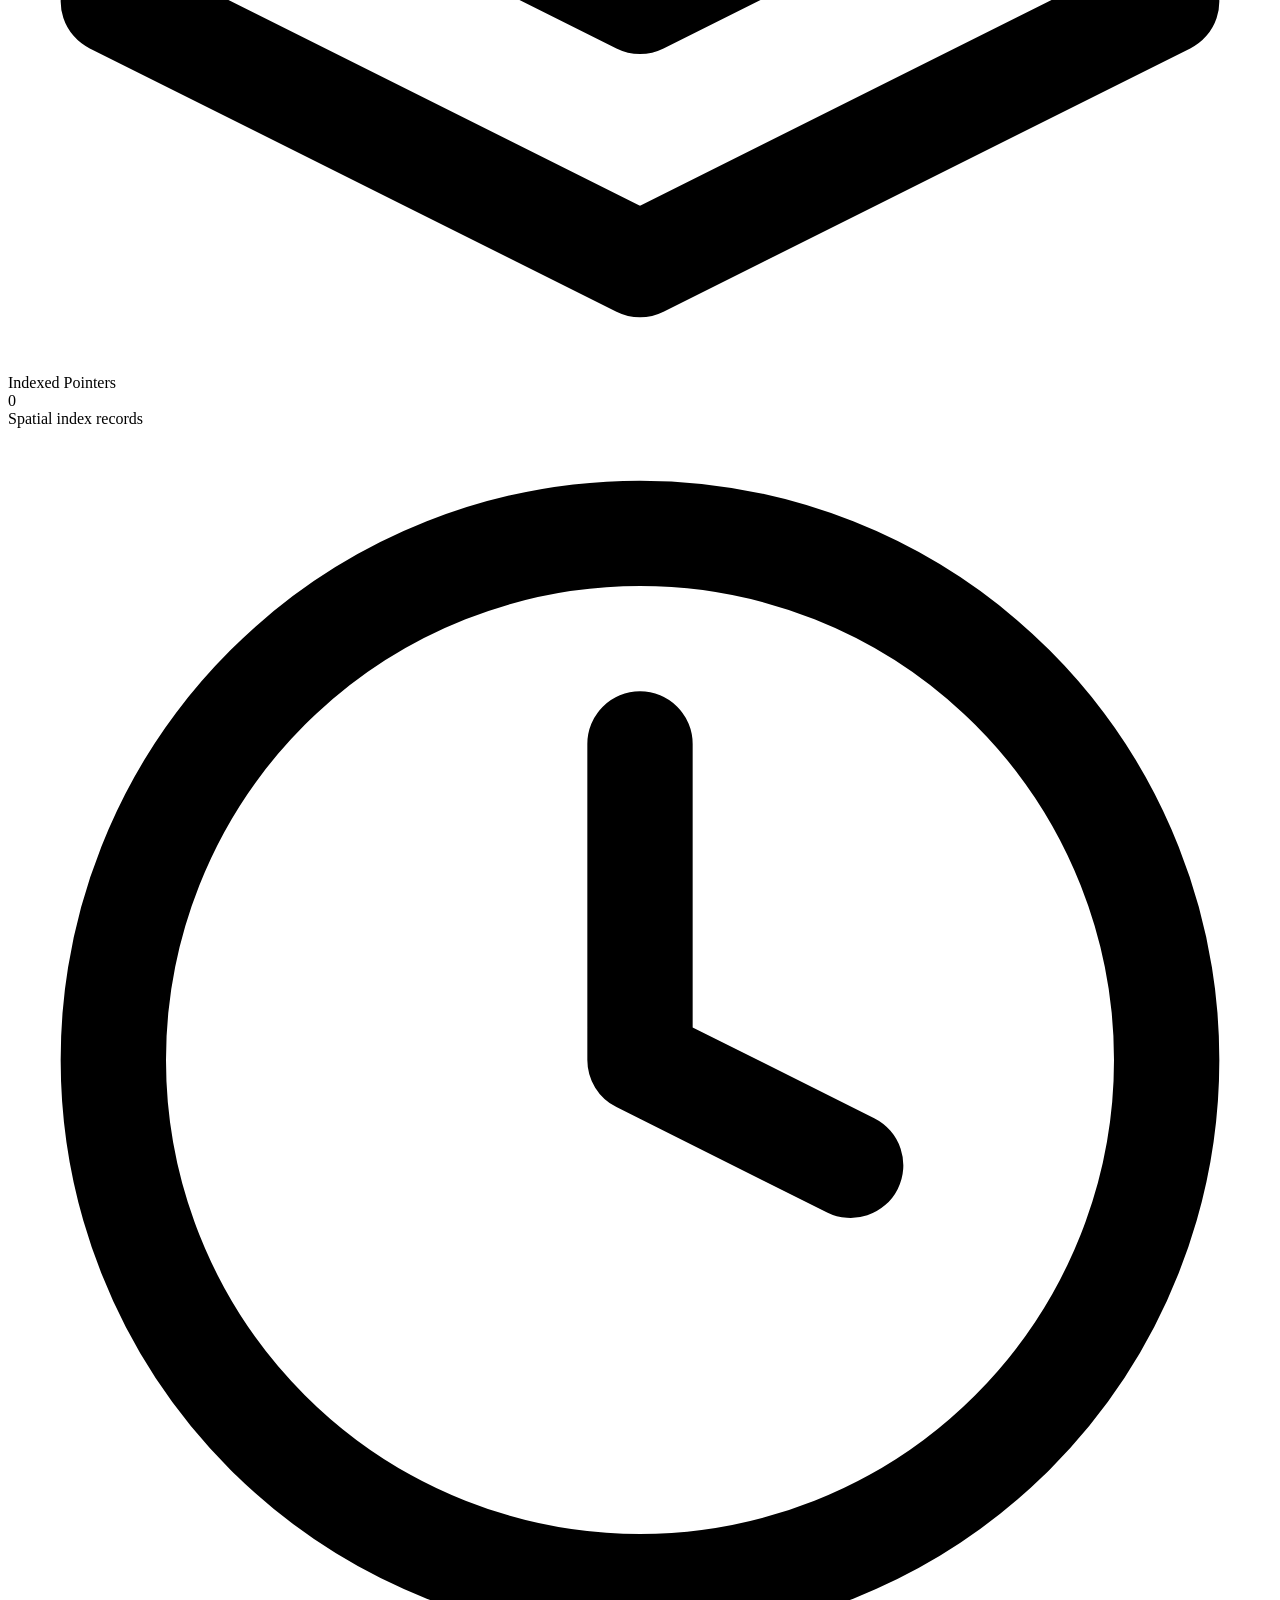
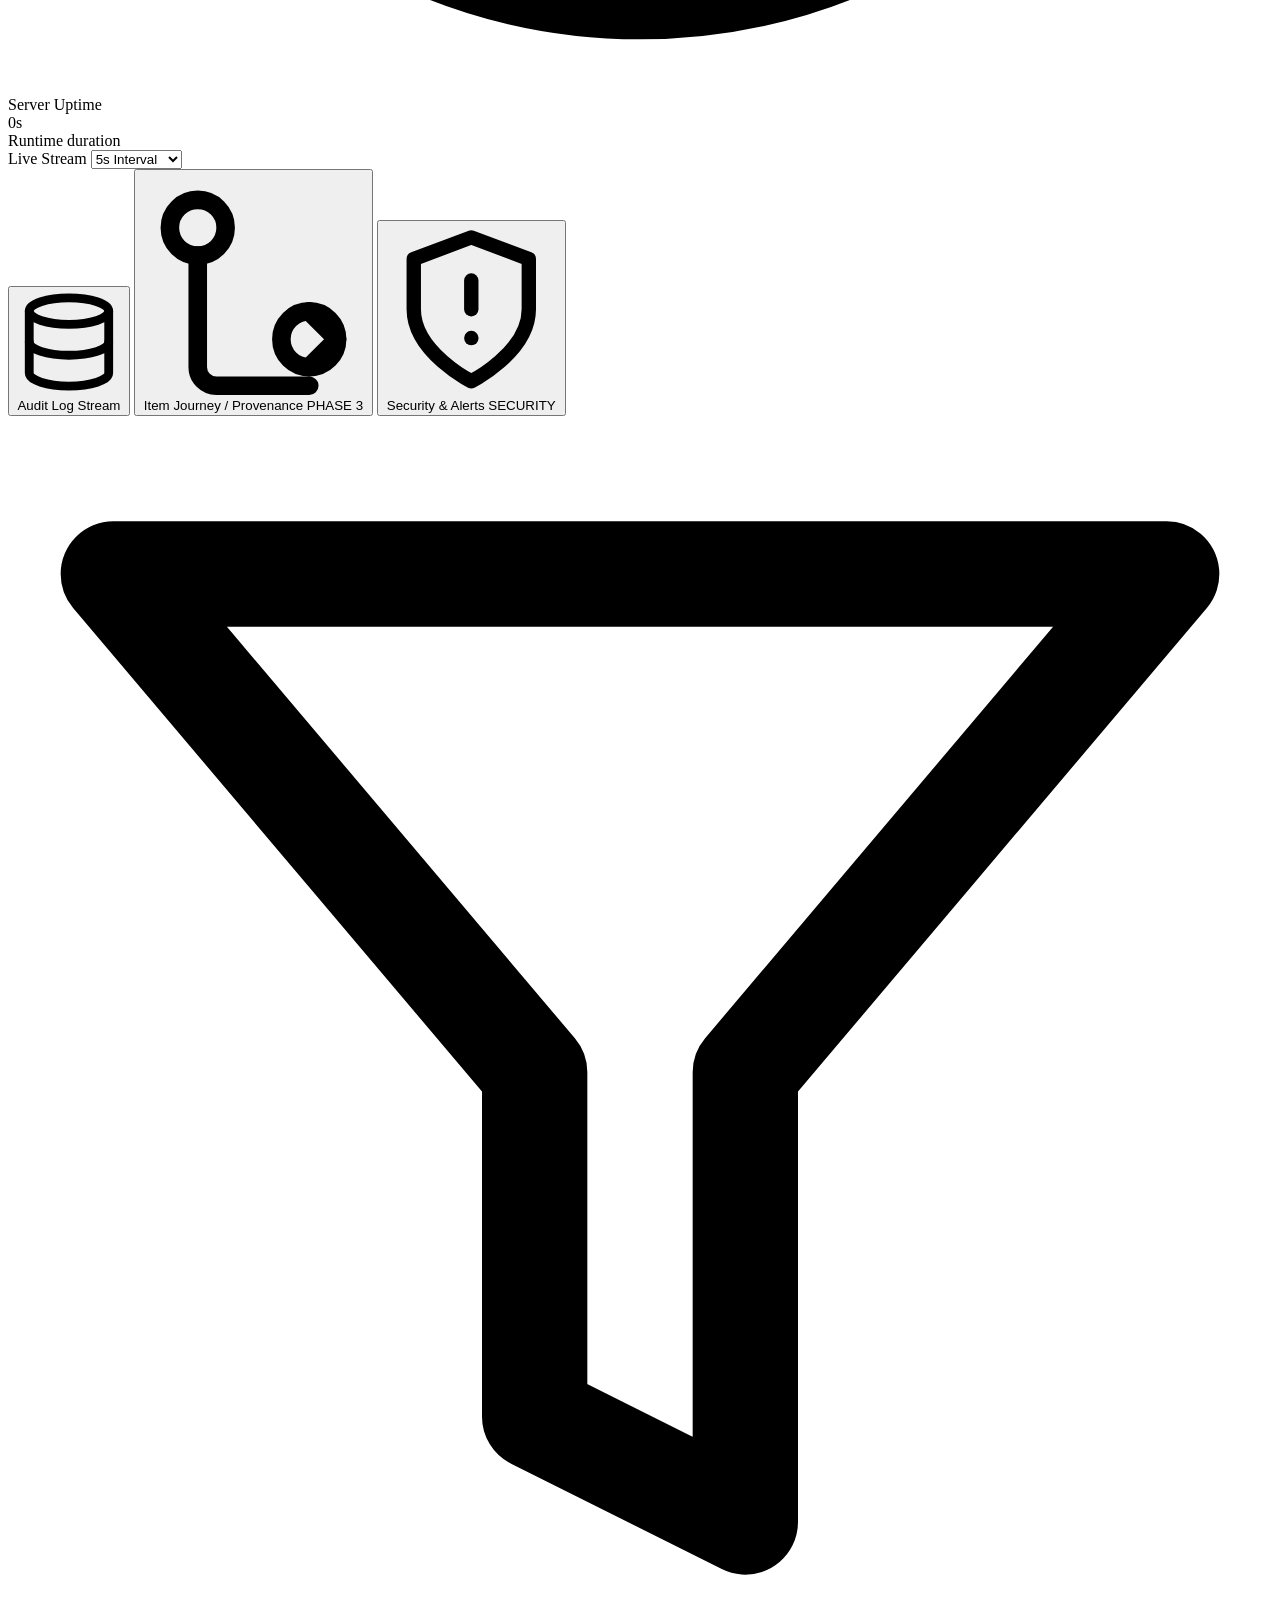
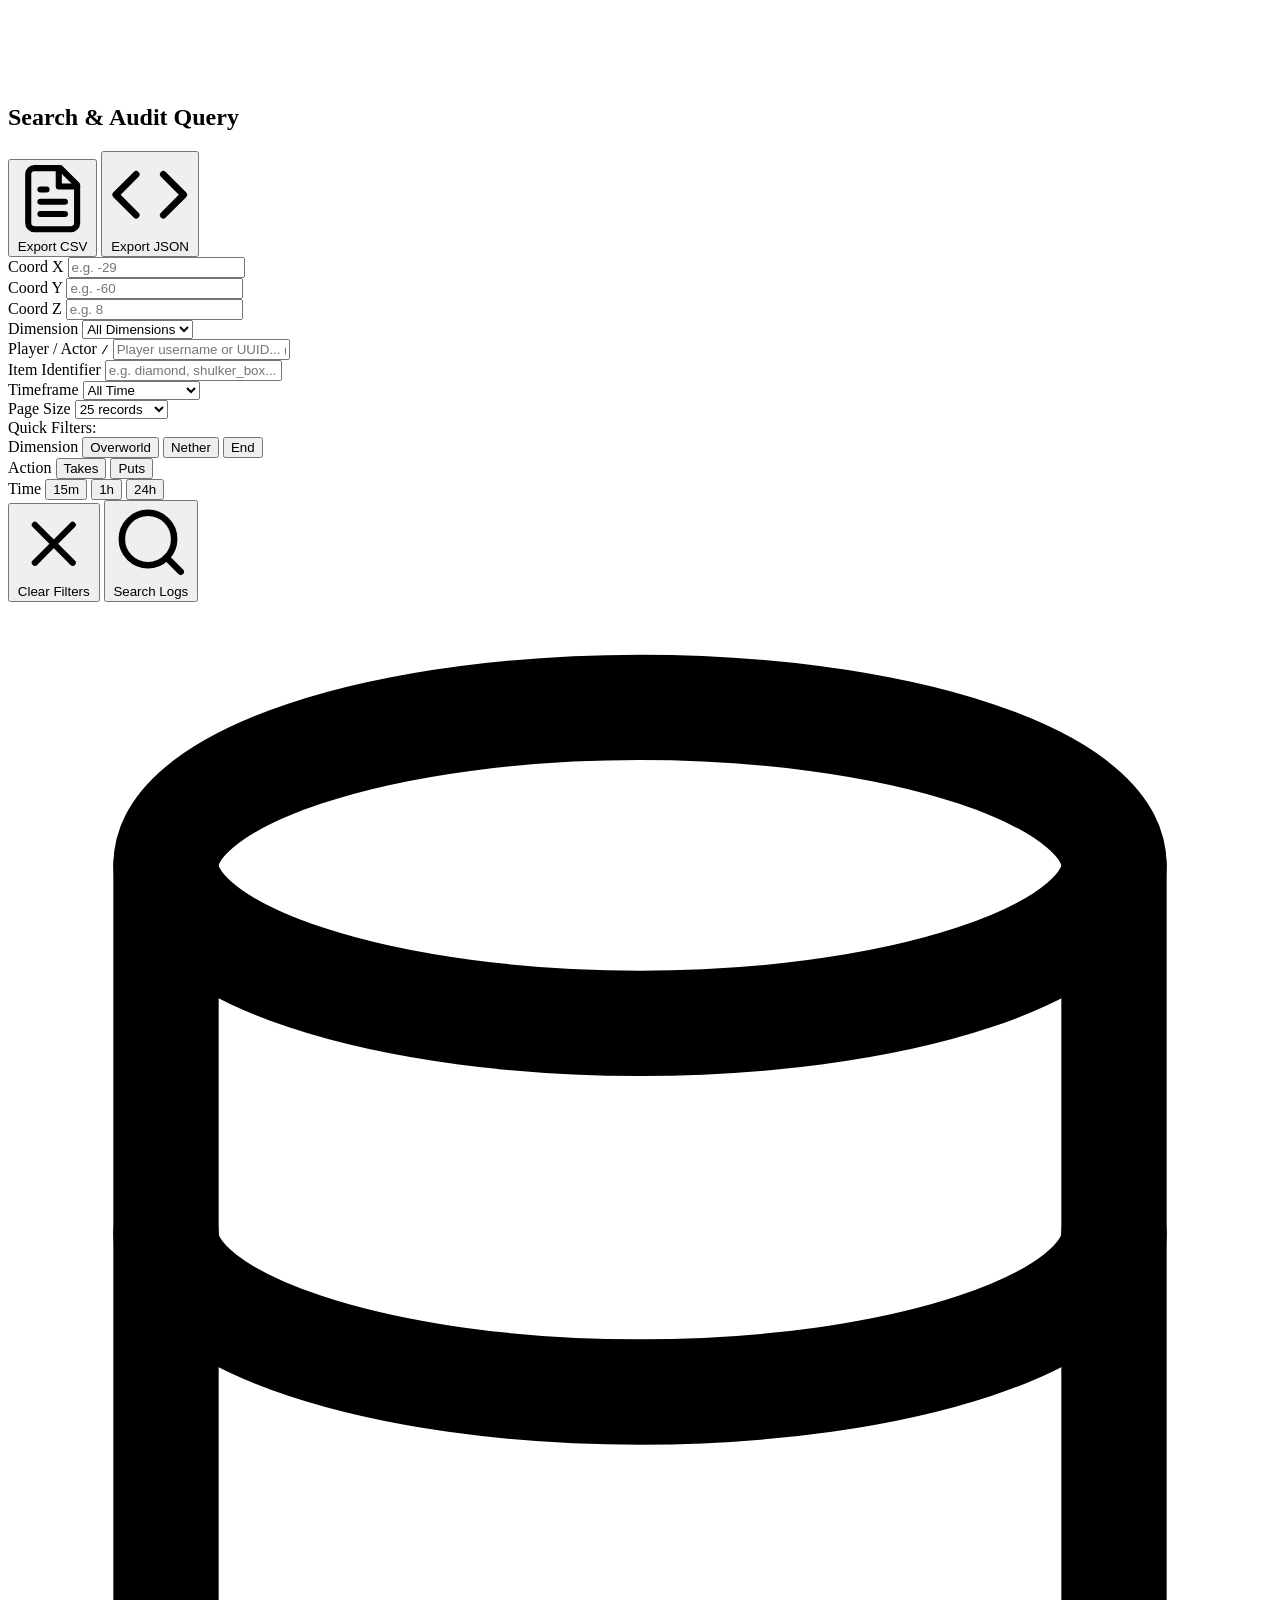
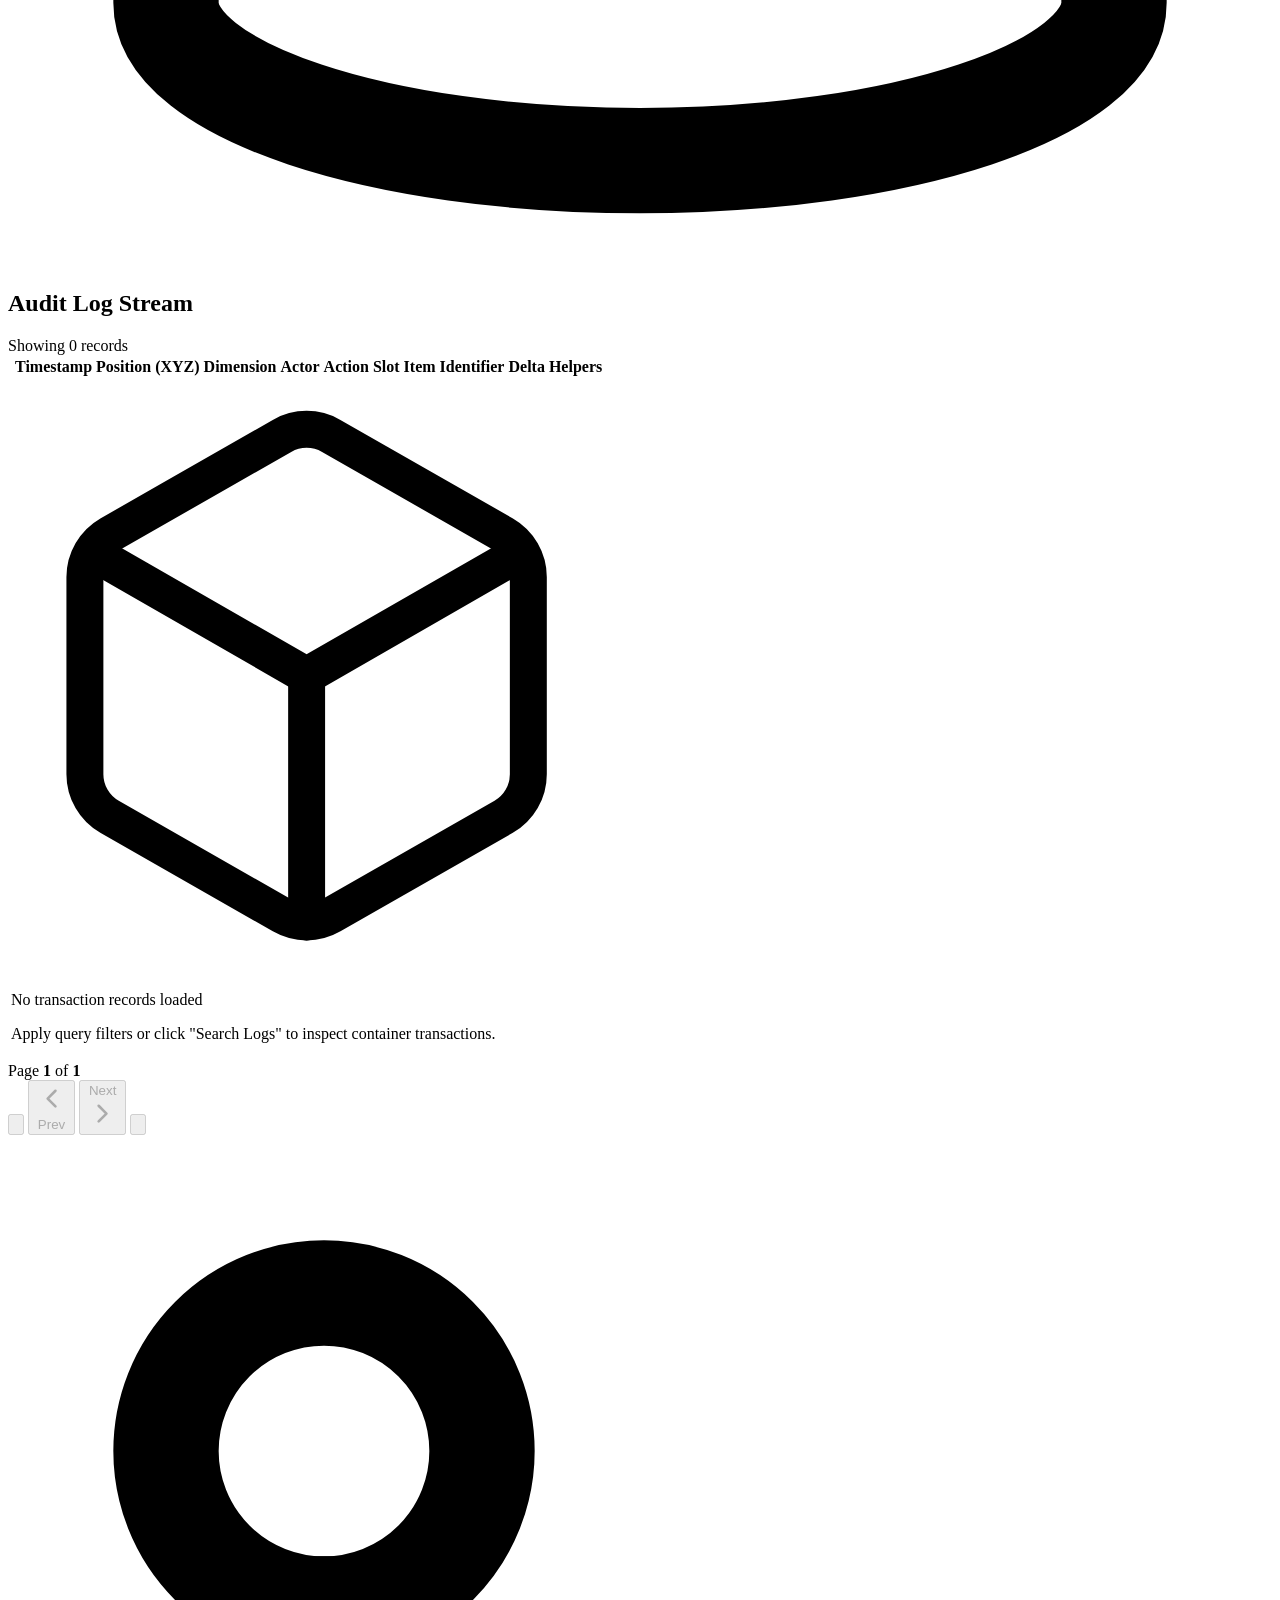
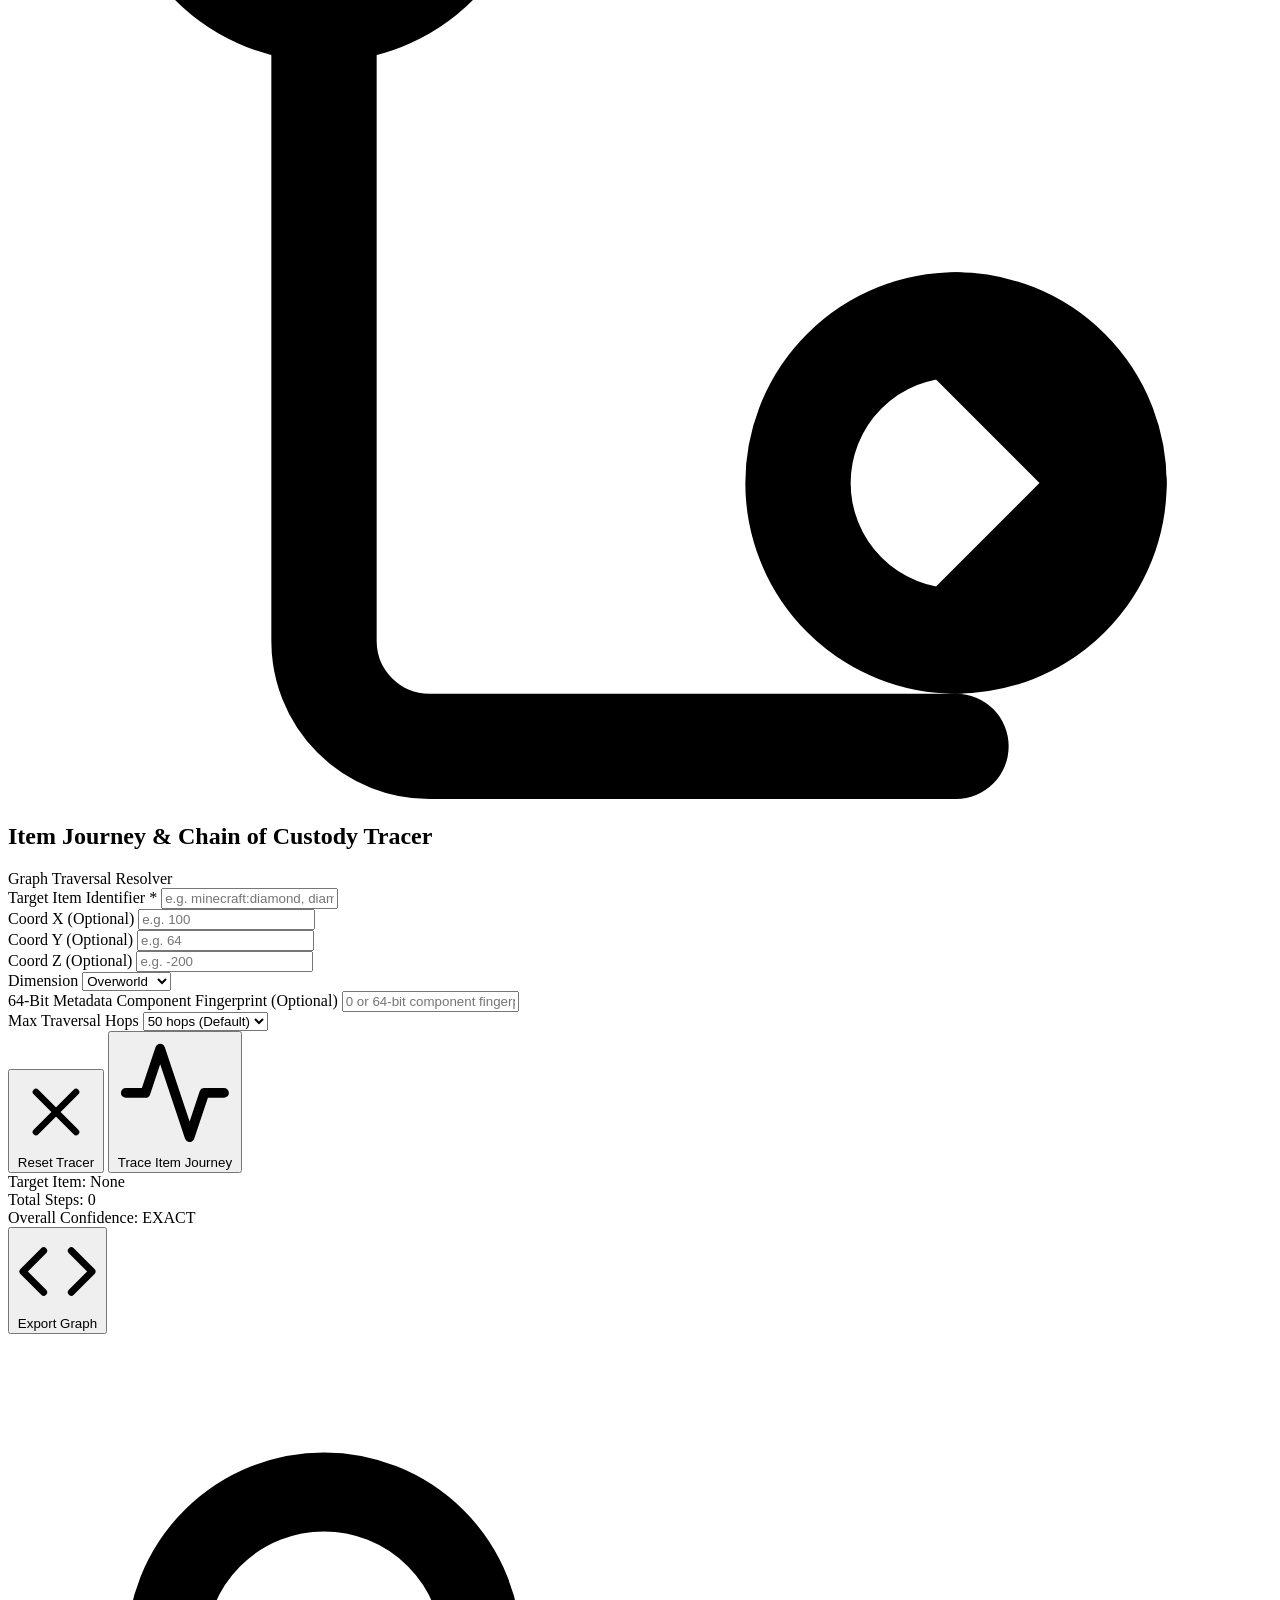
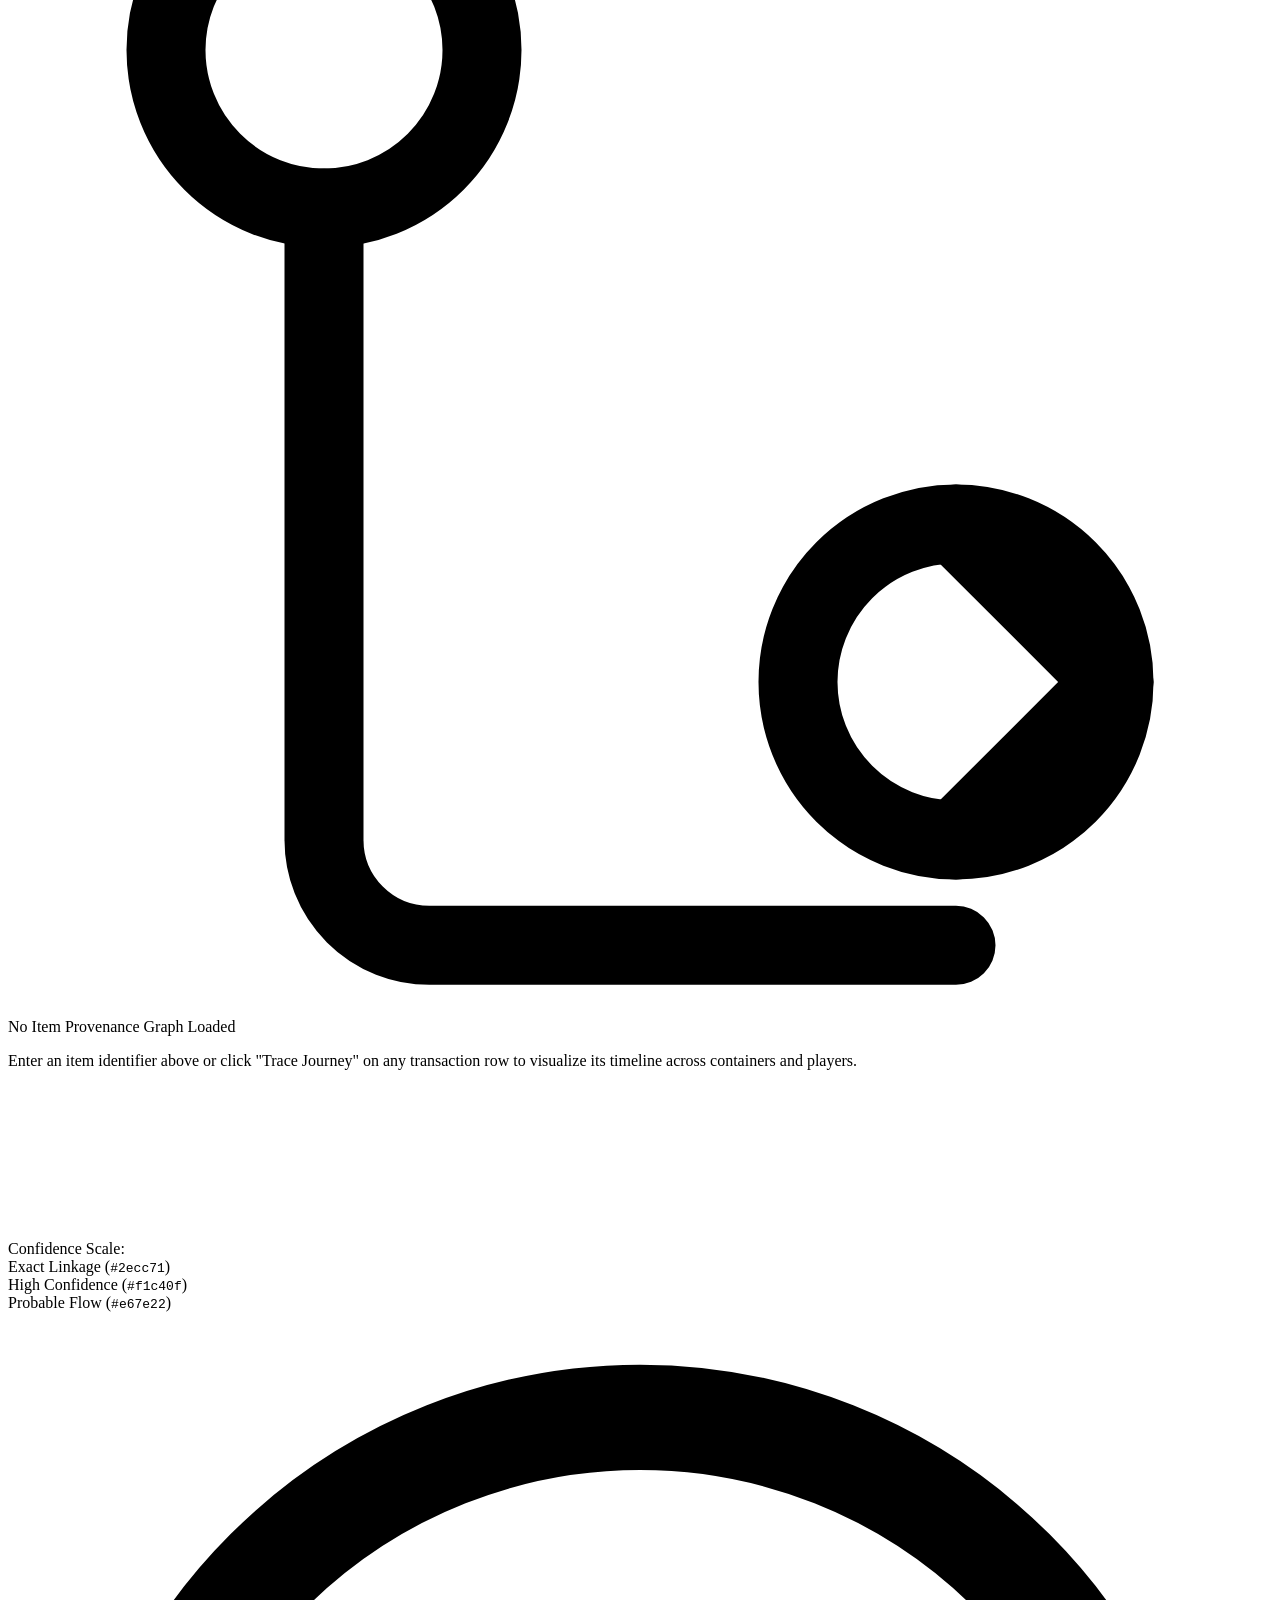
==== commit 52c619eb: "feat(web): implement Discord rich presence embeds, /api/v1/incidents endpoint, and Web Dashboard sec" ====
--- a/chestlogger-common/src/main/resources/assets/chestlogger/web/index.html
+++ b/chestlogger-common/src/main/resources/assets/chestlogger/web/index.html
@@ -192,6 +192,15 @@
                     </svg>
                     <span>Item Journey / Provenance</span>
                     <span class="badge-feature">PHASE 3</span>
+                </button>
+                <button type="button" id="tab-btn-incidents" class="view-tab-btn" data-tab="incidents-view">
+                    <svg class="svg-icon-sm" viewBox="0 0 24 24" fill="none" stroke="currentColor" stroke-width="2" stroke-linecap="round" stroke-linejoin="round">
+                        <path d="M12 22s8-4 8-10V5l-8-3-8 3v7c0 6 8 10 8 10z"/>
+                        <line x1="12" y1="8" x2="12" y2="12"/>
+                        <line x1="12" y1="16" x2="12.01" y2="16"/>
+                    </svg>
+                    <span>Security &amp; Alerts</span>
+                    <span class="badge-feature badge-danger">SECURITY</span>
                 </button>
             </nav>
 
@@ -643,6 +652,62 @@
                                     </button>
                                 </div>
                             </div>
+                        </div>
+                    </div>
+                </section>
+            </div>
+
+            <!-- 3. Security & Alerts Incidents View Panel -->
+            <div id="incidents-view" class="view-panel hidden">
+                <!-- Security Feed Controls Card -->
+                <section class="card security-header-card">
+                    <div class="card-header">
+                        <div class="card-title-group">
+                            <svg class="svg-icon text-danger" viewBox="0 0 24 24" fill="none" stroke="currentColor" stroke-width="2" stroke-linecap="round" stroke-linejoin="round">
+                                <path d="M12 22s8-4 8-10V5l-8-3-8 3v7c0 6 8 10 8 10z"/>
+                                <line x1="12" y1="8" x2="12" y2="12"/>
+                                <line x1="12" y1="16" x2="12.01" y2="16"/>
+                            </svg>
+                            <h2 class="card-title">Real-Time Security &amp; Raid Incidents</h2>
+                            <span id="incidents-count-badge" class="badge-tag badge-danger">0 Detected</span>
+                        </div>
+                        <div class="header-actions">
+                            <button type="button" id="btn-refresh-incidents" class="btn btn-outline btn-sm" title="Refresh Incident Feed">
+                                <svg class="svg-icon-xs" viewBox="0 0 24 24" fill="none" stroke="currentColor" stroke-width="2" stroke-linecap="round" stroke-linejoin="round">
+                                    <path d="M3 12a9 9 0 0 1 9-9 9.75 9.75 0 0 1 6.74 2.74L21 8"/>
+                                    <path d="M21 3v5h-5"/>
+                                    <path d="M21 12a9 9 0 0 1-9 9 9.75 9.75 0 0 1-6.74-2.74L3 16"/>
+                                    <path d="M3 21v-5h5"/>
+                                </svg>
+                                <span>Refresh Feed</span>
+                            </button>
+                        </div>
+                    </div>
+
+                    <!-- Severity Filter Chips -->
+                    <div class="incident-filters-row">
+                        <span class="chips-label">Severity Filter:</span>
+                        <div class="chips-group" id="incident-filter-chips">
+                            <button type="button" class="filter-chip active" data-classification="ALL">All Incidents</button>
+                            <button type="button" class="filter-chip chip-critical" data-classification="CRITICAL_RAID">Critical Raid</button>
+                            <button type="button" class="filter-chip chip-offline" data-classification="OFFLINE_THEFT">Offline Theft</button>
+                            <button type="button" class="filter-chip chip-absent" data-classification="ABSENT_OWNER_THEFT">Absent Owner</button>
+                            <button type="button" class="filter-chip chip-consensual" data-classification="CONSENSUAL_PROXIMITY">Consensual / Info</button>
+                        </div>
+                    </div>
+                </section>
+
+                <!-- Incident Cards Feed -->
+                <section class="incidents-grid-section">
+                    <div id="incidents-container" class="incidents-container">
+                        <!-- Populated dynamically by app.js -->
+                        <div class="empty-state">
+                            <svg class="empty-icon-svg text-success" viewBox="0 0 24 24" fill="none" stroke="currentColor" stroke-width="1.5" stroke-linecap="round" stroke-linejoin="round">
+                                <path d="M12 22s8-4 8-10V5l-8-3-8 3v7c0 6 8 10 8 10z"/>
+                                <polyline points="9 12 11 14 15 10"/>
+                            </svg>
+                            <p class="empty-text-main">No Security Incidents Detected</p>
+                            <p class="empty-text-sub">Container security policies active. Hostile withdrawals, offline thefts, and raid bursts will stream here in real-time.</p>
                         </div>
                     </div>
                 </section>
@@ -800,6 +865,100 @@
             </div>
         </div>
 
+        <!-- Staged Rollback Confirmation Modal -->
+        <div id="rollback-modal" class="modal-backdrop hidden">
+            <div class="modal-card modal-card-lg">
+                <div class="modal-header">
+                    <div class="modal-title-wrap">
+                        <svg class="svg-icon text-danger" viewBox="0 0 24 24" fill="none" stroke="currentColor" stroke-width="2" stroke-linecap="round" stroke-linejoin="round">
+                            <path d="m21.73 18-8-14a2 2 0 0 0-3.48 0l-8 14A2 2 0 0 0 4 21h16a2 2 0 0 0 1.73-3Z"/>
+                            <line x1="12" y1="9" x2="12" y2="13"/>
+                            <line x1="12" y1="17" x2="12.01" y2="17"/>
+                        </svg>
+                        <h3 class="modal-title">Stage Container Rollback Preview</h3>
+                    </div>
+                    <button type="button" id="btn-close-rollback-modal" class="btn-close" aria-label="Close modal" title="Close (Esc)">
+                        <svg class="svg-icon" viewBox="0 0 24 24" fill="none" stroke="currentColor" stroke-width="2" stroke-linecap="round" stroke-linejoin="round">
+                            <line x1="18" y1="6" x2="6" y2="18"/>
+                            <line x1="6" y1="6" x2="18" y2="18"/>
+                        </svg>
+                    </button>
+                </div>
+                <div class="modal-body">
+                    <!-- Prominent Safety Warning Banner -->
+                    <div class="safety-warning-banner">
+                        <div class="warning-icon-wrap">
+                            <svg class="svg-icon text-danger" viewBox="0 0 24 24" fill="none" stroke="currentColor" stroke-width="2" stroke-linecap="round" stroke-linejoin="round">
+                                <circle cx="12" cy="12" r="10"/>
+                                <line x1="12" y1="8" x2="12" y2="12"/>
+                                <line x1="12" y1="16" x2="12.01" y2="16"/>
+                            </svg>
+                        </div>
+                        <div class="warning-text-content">
+                            <h4 class="warning-heading">SAFETY WARNING: Container Mutation Action</h4>
+                            <p class="warning-desc">
+                                Rolling back will reconstruct prior inventory states and reverse all container transactions within the selected time window.
+                                Verify target coordinates and timeframe before confirming. This action requires explicit confirmation to prevent accidental overwrites!
+                            </p>
+                        </div>
+                    </div>
+
+                    <!-- Staged Target Summary Grid -->
+                    <div class="rollback-summary-grid">
+                        <div class="summary-field">
+                            <span class="summary-label">Target Container Pos:</span>
+                            <span id="rb-target-pos" class="summary-val mono font-bold">-</span>
+                        </div>
+                        <div class="summary-field">
+                            <span class="summary-label">Dimension:</span>
+                            <span id="rb-target-dim" class="summary-val mono">-</span>
+                        </div>
+                        <div class="summary-field">
+                            <span class="summary-label">Suspect Actor:</span>
+                            <span id="rb-target-actor" class="summary-val font-bold text-danger">-</span>
+                        </div>
+                        <div class="summary-field">
+                            <span class="summary-label">Impacted Items:</span>
+                            <span id="rb-target-items" class="summary-val">-</span>
+                        </div>
+                    </div>
+
+                    <!-- Rollback Time Window Configuration -->
+                    <div class="rollback-timeframe-row">
+                        <label for="select-rollback-window" class="form-label font-bold">Rollback Time Window:</label>
+                        <select id="select-rollback-window" class="form-select">
+                            <option value="60">Last 1 Minute (60s)</option>
+                            <option value="300" selected>Last 5 Minutes (300s - Recommended)</option>
+                            <option value="600">Last 10 Minutes (600s)</option>
+                            <option value="1800">Last 30 Minutes (1800s)</option>
+                            <option value="3600">Last 1 Hour (3600s)</option>
+                            <option value="86400">Last 24 Hours (86400s)</option>
+                        </select>
+                    </div>
+
+                    <!-- Command Preview Box -->
+                    <div class="cmd-preview-box">
+                        <span class="cmd-preview-label">In-Game Execution Command:</span>
+                        <div class="cmd-snippet-row">
+                            <code id="rb-cmd-preview" class="cmd-code">/chestlog rollback 100 64 -200 300</code>
+                            <button type="button" id="btn-copy-rb-cmd" class="btn btn-xs btn-secondary" title="Copy in-game rollback command">
+                                Copy
+                            </button>
+                        </div>
+                    </div>
+                </div>
+                <div class="modal-footer rollback-modal-footer">
+                    <button type="button" id="btn-cancel-rollback" class="btn btn-secondary">Cancel</button>
+                    <button type="button" id="btn-confirm-rollback" class="btn btn-danger btn-confirm">
+                        <svg class="svg-icon-xs" viewBox="0 0 24 24" fill="none" stroke="currentColor" stroke-width="2" stroke-linecap="round" stroke-linejoin="round">
+                            <polyline points="20 6 9 17 4 12"/>
+                        </svg>
+                        <span>Confirm Rollback</span>
+                    </button>
+                </div>
+            </div>
+        </div>
+
         <!-- Toast Notifications -->
         <div id="toast-container" class="toast-container" aria-live="polite"></div>
     </div>
